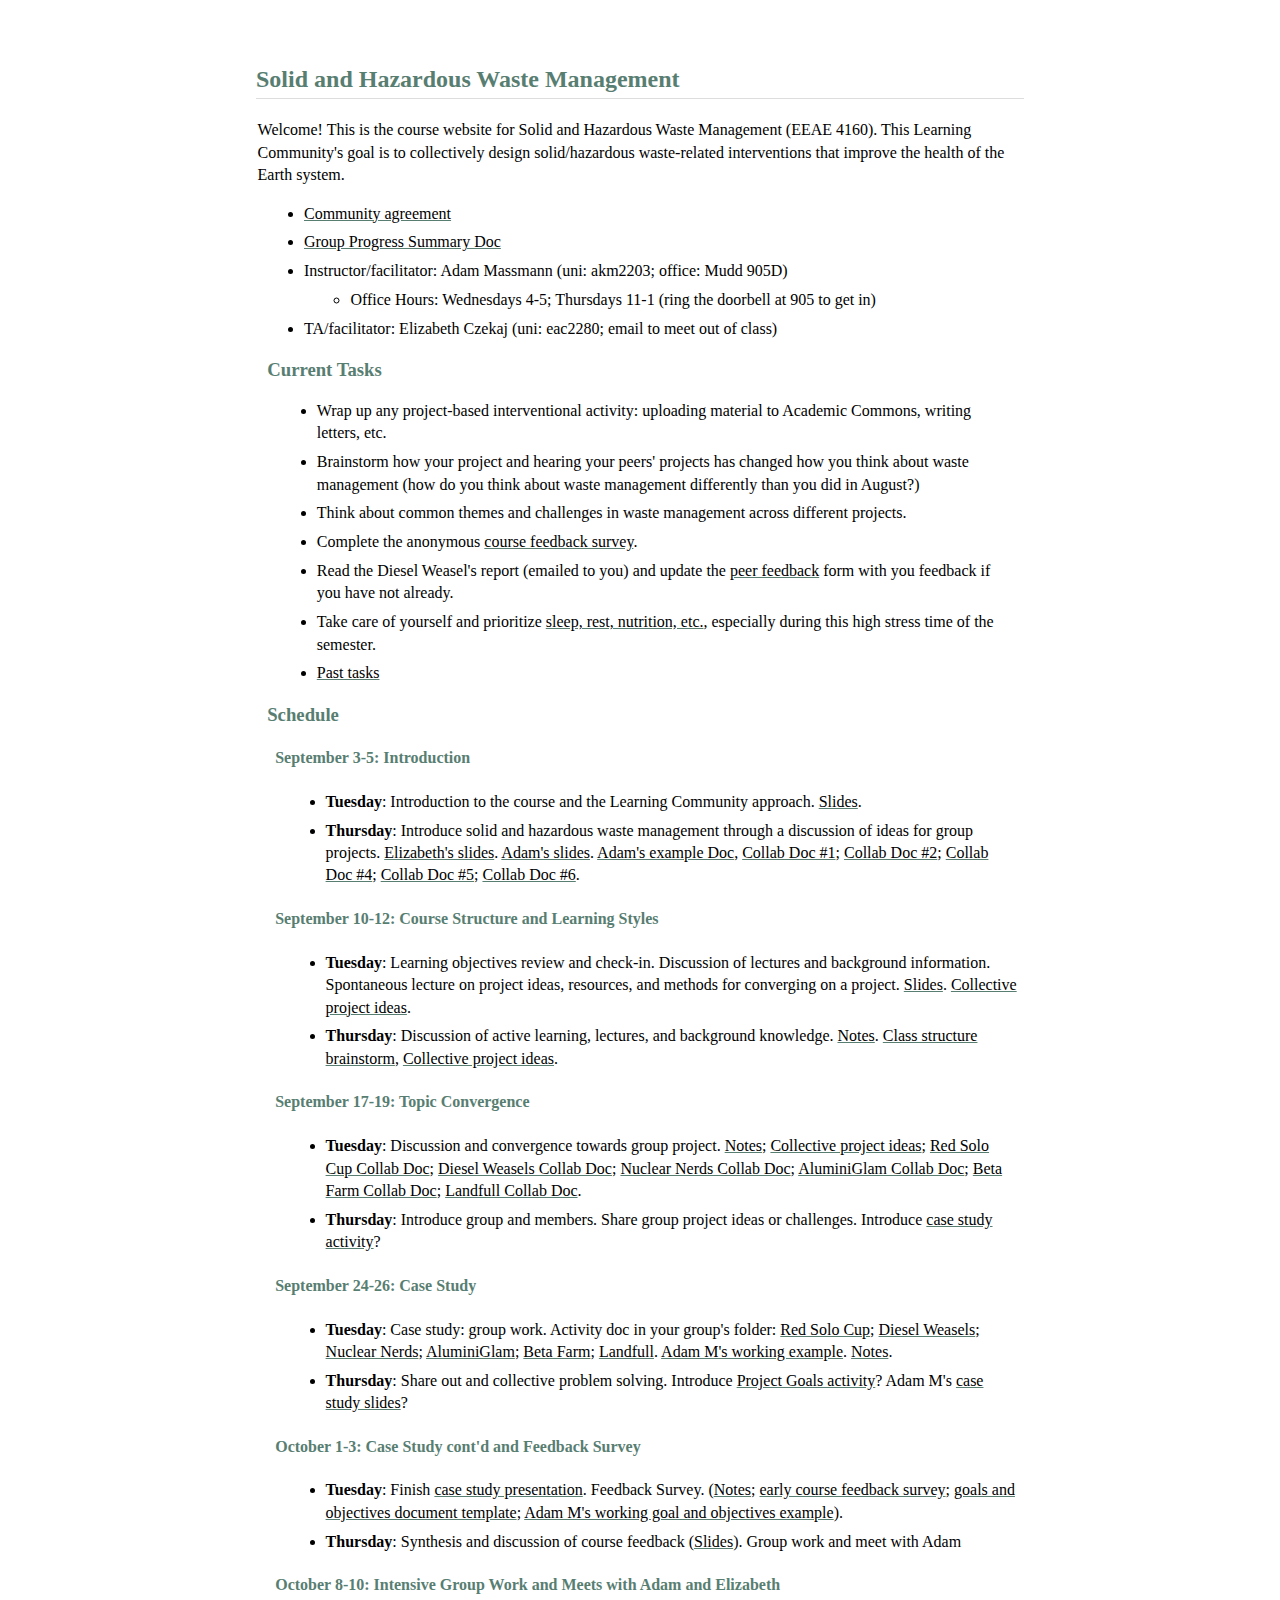
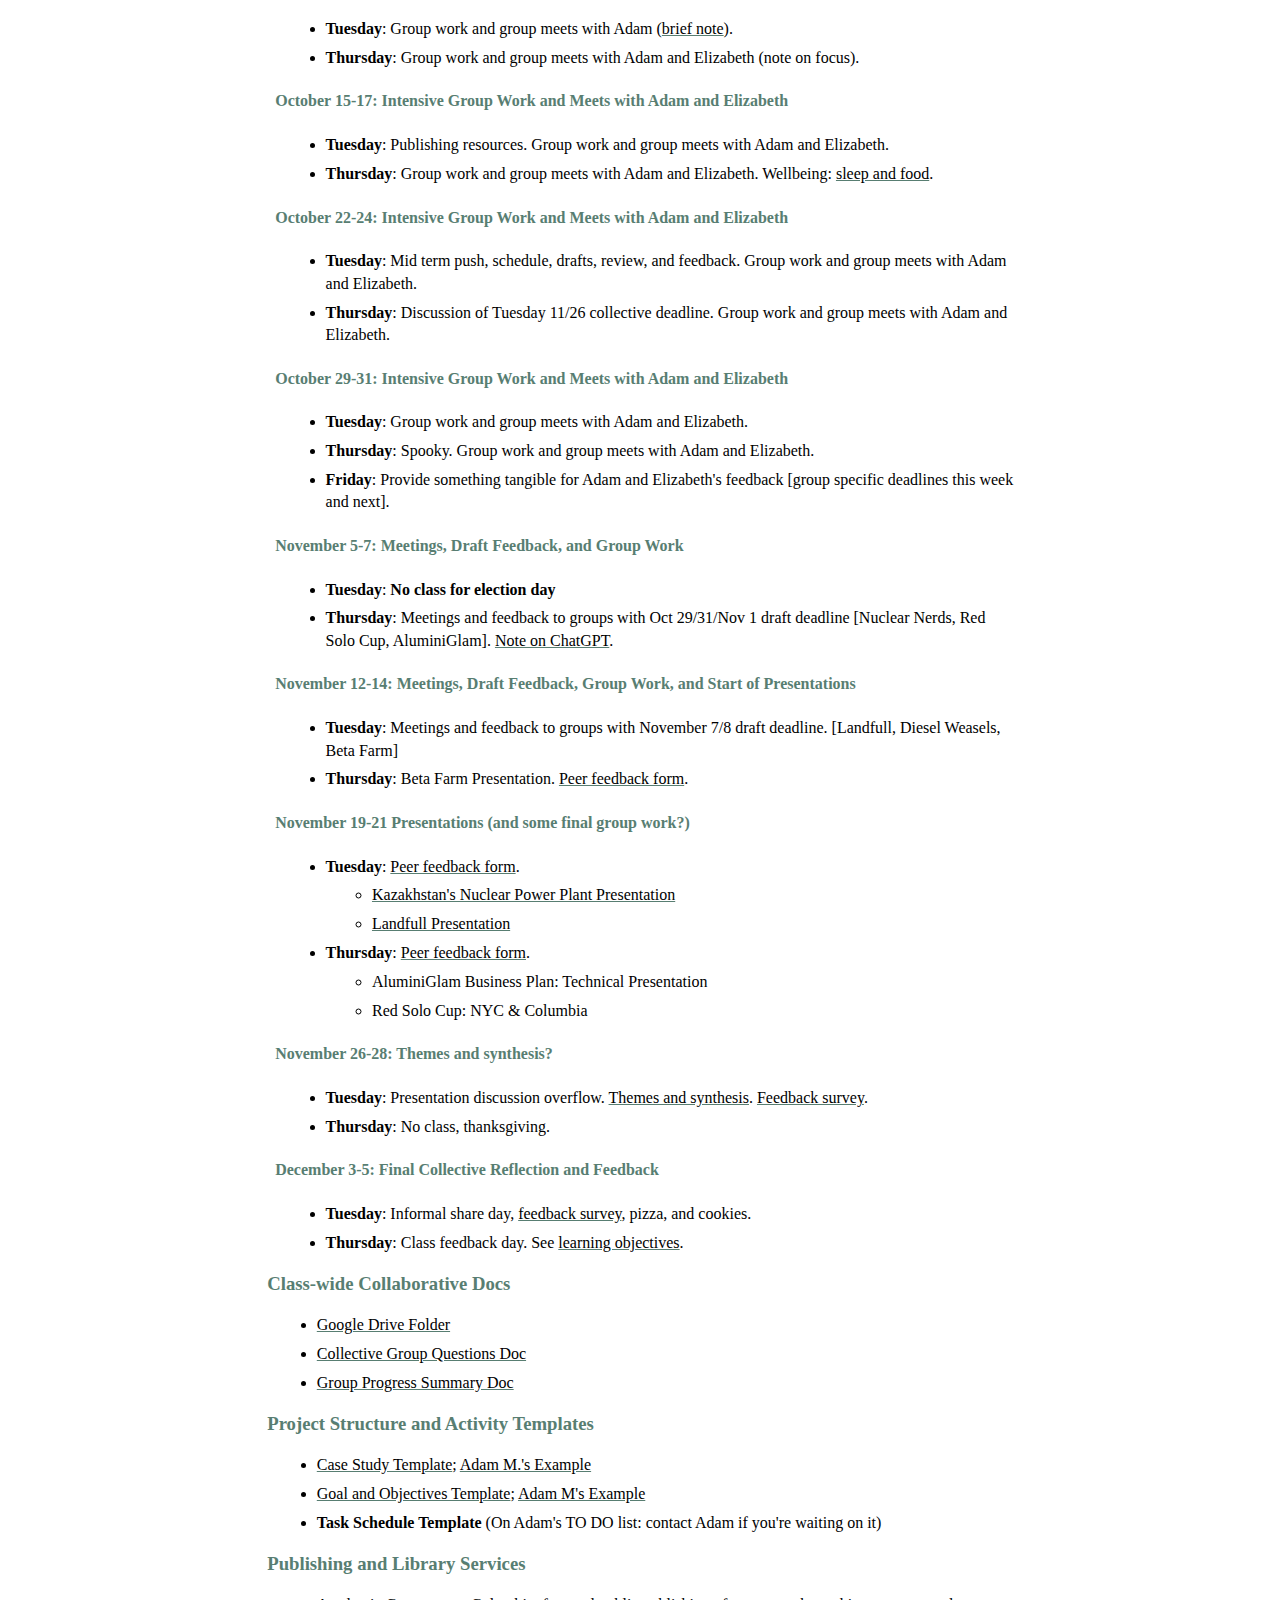
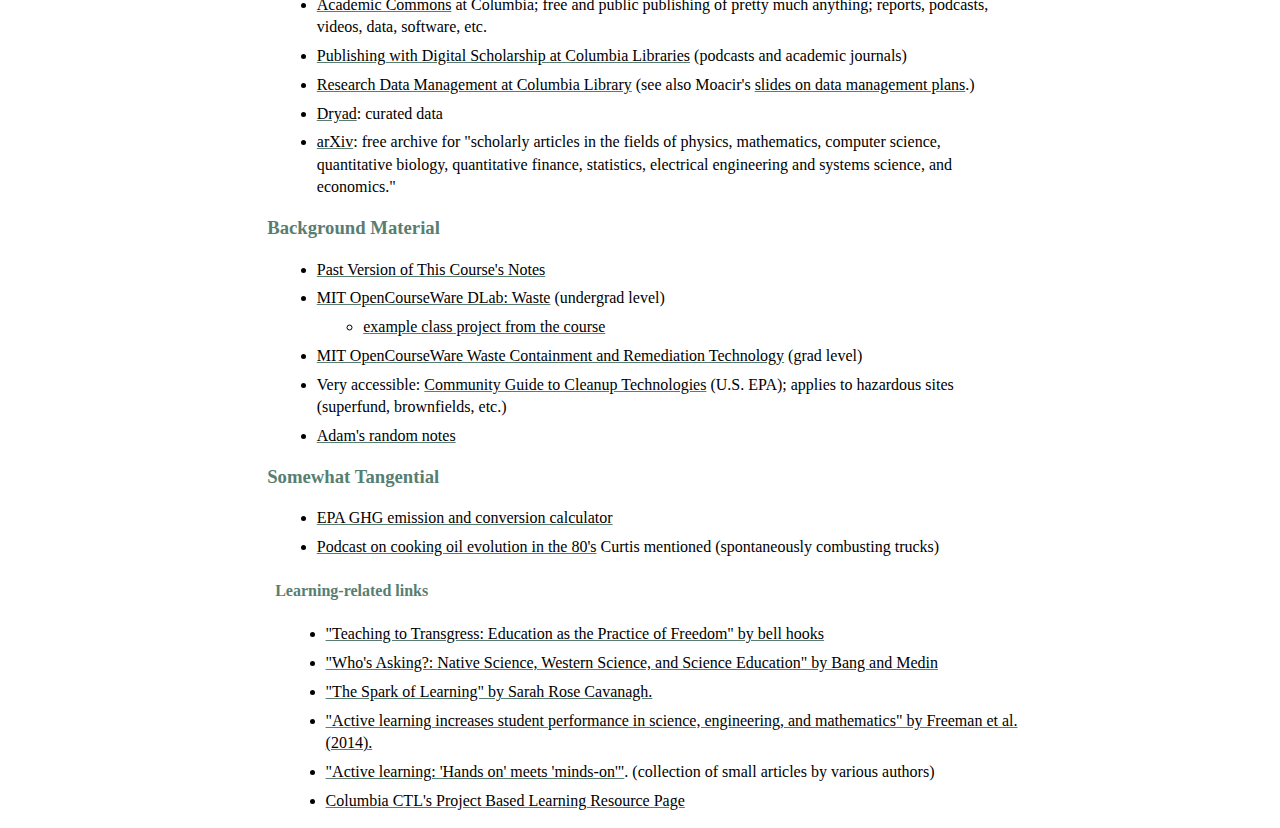
==== index.html @ 02adbdd6 "send out interventional stuff" ====
<?xml version="1.0" encoding="utf-8"?>
<!DOCTYPE html PUBLIC "-//W3C//DTD XHTML 1.0 Strict//EN"
"http://www.w3.org/TR/xhtml1/DTD/xhtml1-strict.dtd">
<html xmlns="http://www.w3.org/1999/xhtml" lang="en" xml:lang="en">
<head>
<!-- 2024-11-27 Wed 10:09 -->
<meta http-equiv="Content-Type" content="text/html;charset=utf-8" />
<meta name="viewport" content="width=device-width, initial-scale=1" />
<title>Waste Management</title>
<meta name="author" content="Adam Massmann" />
<meta name="generator" content="Org Mode" />
<link rel="stylesheet" type="text/css" href="style.css" />
</head>
<body>
<div id="content" class="content">

<div id="outline-container-orga6b8fb3" class="outline-2">
<h2 id="orga6b8fb3">Solid and Hazardous Waste Management</h2>
<div class="outline-text-2" id="text-orga6b8fb3">
<p>
Welcome! This is the course website for Solid and Hazardous Waste
Management (EEAE 4160). This Learning Community's goal is to
collectively design solid/hazardous waste-related interventions that
improve the health of the Earth system.
</p>

<ul class="org-ul">
<li><a href="https://docs.google.com/document/d/1c4BuOWJOin1FxwsyJ0vJAVV42QEq9WeRSfVbQaDdsxA/edit?usp=sharing">Community agreement</a></li>
<li><a href="https://docs.google.com/document/d/1-SVvu75G3VTB-Ba__8BPgSd7jwm9xUryNe1dl-wrCZc/edit?usp=sharing">Group Progress Summary Doc</a></li>
<li>Instructor/facilitator: Adam Massmann (uni: akm2203; office: Mudd
905D)
<ul class="org-ul">
<li>Office Hours: Wednesdays 4-5; Thursdays 11-1 (ring the doorbell at
905 to get in)</li>
</ul></li>
<li>TA/facilitator: Elizabeth Czekaj (uni: eac2280; email to meet out of
class)</li>
</ul>
</div>

<div id="outline-container-org882c9a2" class="outline-3">
<h3 id="org882c9a2">Current Tasks</h3>
<div class="outline-text-3" id="text-org882c9a2">
<ul class="org-ul">
<li>Wrap up any project-based interventional activity: uploading
material to Academic Commons, writing letters, etc.</li>

<li>Brainstorm how your project and hearing your peers' projects has
changed how you think about waste management (how do you think about
waste management differently than you did in August?)</li>

<li>Think about common themes and challenges in waste management across
different projects.</li>

<li>Complete the anonymous <a href="https://docs.google.com/forms/d/e/1FAIpQLScOu3JTcDo6kwjopTKQYPH0TQei5xpUhcDPkbamSs3er3pO0A/viewform?usp=sf_link">course feedback survey</a>.</li>

<li>Read the Diesel Weasel's report (emailed to you) and update the <a href="https://docs.google.com/document/d/15S8fXKx5JLaIfrkQhUXBru-CvzH6KhnosaDkFPHbMfw/edit?usp=sharing">peer
feedback</a> form with you feedback if you have not already.</li>

<li>Take care of yourself and prioritize <a href="notes/sleep-wellbeing.pdf">sleep, rest, nutrition, etc.</a>,
especially during this high stress time of the semester.</li>

<li><a href="past-tasks.html">Past tasks</a></li>
</ul>
</div>
</div>

<div id="outline-container-org63bc423" class="outline-3">
<h3 id="org63bc423">Schedule</h3>
<div class="outline-text-3" id="text-org63bc423">
</div>
<div id="outline-container-orgfd165ff" class="outline-4">
<h4 id="orgfd165ff">September 3-5: Introduction</h4>
<div class="outline-text-4" id="text-orgfd165ff">
<ul class="org-ul">
<li><b>Tuesday</b>: Introduction to the course and the Learning Community approach. <a href="notes/class-01.pdf">Slides</a>.</li>

<li><b>Thursday</b>: Introduce solid and hazardous waste management through a discussion of
ideas for group projects. <a href="https://docs.google.com/presentation/d/1HCBCT0pIRRQfNjMzHfBwiMJ6fF_HGmuX8ezVGRhnELw/">Elizabeth's slides</a>. <a href="notes/class-02.pdf">Adam's slides</a>. <a href="https://docs.google.com/document/d/1OfAhHrfSOXpWMPKGUAHosZwHqPhA13rbvO2wXWrCwXY/edit?usp=sharing">Adam's
example Doc</a>, <a href="https://docs.google.com/document/d/1Ox4bEAXZciASeBRgg5Q0FrnwA9am6ZeZUuEs8__MrHM/edit?usp=drive_link">Collab Doc #1</a>; <a href="https://docs.google.com/document/d/15Qi66vQO25PKPGAJrLbdSi32qo2Xh-8vlqJoIRQzqgE/edit?usp=drive_link">Collab Doc #2</a>; <a href="https://docs.google.com/document/d/1JP1uaAYvL3oDQCkT37MIV7l1rOXQUc4oanmIR1SIhO0/edit?usp=drive_link">Collab Doc
#4</a>; <a href="https://docs.google.com/document/d/1zf_NNNLZHIRnAgkC2P3tah2BuPwIrINhX_ZLxtOuam8/edit?usp=drive_link">Collab Doc #5</a>; <a href="https://docs.google.com/document/d/1ohw4qIIg7JEPXp5vu2i7kDmoGfYeQ8NItBEOaR16GJc/edit?usp=drive_link">Collab Doc #6</a>.</li>
</ul>
</div>
</div>

<div id="outline-container-org011c9bc" class="outline-4">
<h4 id="org011c9bc">September 10-12: Course Structure and Learning Styles</h4>
<div class="outline-text-4" id="text-org011c9bc">
<ul class="org-ul">
<li><b>Tuesday</b>: Learning objectives review and check-in. Discussion of lectures and
background information. Spontaneous lecture on project ideas,
resources, and methods for converging on a project. <a href="notes/class-03.pdf">Slides</a>. <a href="https://docs.google.com/document/d/1ALFitImhK-TqYWsySX7dYzzpQC3g8D6gY5iYPwqKRlE/edit?usp=drive_link">Collective
project ideas</a>.</li>

<li><b>Thursday</b>: Discussion of active learning, lectures, and background
knowledge. <a href="notes/class-04.pdf">Notes</a>. <a href="https://docs.google.com/document/d/1txOo-t1B5rozuaQ-YxjeBqetycyRpXdQwI4MyIsdeYc/edit?usp=drive_link">Class structure brainstorm</a>, <a href="https://docs.google.com/document/d/1ALFitImhK-TqYWsySX7dYzzpQC3g8D6gY5iYPwqKRlE/edit?usp=drive_link">Collective project
ideas</a>.</li>
</ul>
</div>
</div>

<div id="outline-container-orgc5b68ca" class="outline-4">
<h4 id="orgc5b68ca">September 17-19: Topic Convergence</h4>
<div class="outline-text-4" id="text-orgc5b68ca">
<ul class="org-ul">
<li><b>Tuesday</b>: Discussion and convergence towards group project. <a href="notes/class-05.pdf">Notes</a>; <a href="https://docs.google.com/document/d/1ALFitImhK-TqYWsySX7dYzzpQC3g8D6gY5iYPwqKRlE/edit?usp=drive_link">Collective project
ideas</a>; <a href="https://docs.google.com/document/d/15Mz4osIgkzz0No_mFxgHivEY3u8QLiM5c5HSae8wkhk/edit?usp=drive_link">Red Solo Cup Collab Doc</a>; <a href="https://docs.google.com/document/d/1oBlsCYsDOUJ2_V9KXRZqVoLcdDVNwyhmTh9j5YW4L9o/edit?usp=sharing">Diesel Weasels Collab Doc</a>; <a href="https://docs.google.com/document/d/1K4zEEYdLJbenUrc0X5Vo597eCUKCUT9YcGKa4irBuK8/edit?usp=sharing">Nuclear Nerds Collab Doc</a>;
<a href="https://docs.google.com/document/d/10wwRdQRZFnsWsW-B9vddb2iPGGpLCuHoTZhlNpkf6ew/edit?usp=sharing">AluminiGlam Collab Doc</a>; <a href="https://docs.google.com/document/d/1KLdfZf9-UEuoalXwukeg-aW2sPyN0rjpwYGSl2W_LaY/edit?usp=sharing">Beta Farm Collab Doc</a>; <a href="https://docs.google.com/document/d/1JwrykrW4I0Pqwtx6PtUQRFBEjrEohiKVyoZnmfwmxZI/edit?usp=sharing">Landfull Collab Doc</a>.</li>

<li><b>Thursday</b>: Introduce group and members. Share group project ideas or
challenges. Introduce <a href="https://docs.google.com/document/d/1J4D-eV0YPp4DpwdvBwOHhm3vmU6V90A_bLrzC1vWvNc/edit?usp=sharing">case study activity</a>?</li>
</ul>
</div>
</div>

<div id="outline-container-org3aa5f49" class="outline-4">
<h4 id="org3aa5f49">September 24-26: Case Study</h4>
<div class="outline-text-4" id="text-org3aa5f49">
<ul class="org-ul">
<li><b>Tuesday</b>: Case study: group work. Activity doc in your group's
folder: <a href="https://drive.google.com/drive/folders/1AefjMYCCdl9avWYQqWMLIsQN4zWoIKTT?usp=drive_link">Red Solo Cup</a>; <a href="https://drive.google.com/drive/folders/1SElaL6Uh_HmFRlHKADtQxpbvNXtxHmDc?usp=drive_link">Diesel Weasels</a>; <a href="https://drive.google.com/drive/folders/1p_0EfHSggYO_CjI74nK4yRaROg0WBTO2?usp=drive_link">Nuclear Nerds</a>; <a href="https://drive.google.com/drive/folders/1tGAffT2N14Duw1qqhTCyhEj6dtRNz3dr?usp=drive_link">AluminiGlam</a>; <a href="https://drive.google.com/drive/folders/1GpbF3zdH35DKRxkJPhV_rDbwt6aPH-Ls?usp=drive_link">Beta Farm</a>; <a href="https://drive.google.com/drive/folders/1DBAiZun4z8Ra2eAgDbNG3iWVQHjHk7Lu?usp=drive_link">Landfull</a>. <a href="https://docs.google.com/document/d/1J4D-eV0YPp4DpwdvBwOHhm3vmU6V90A_bLrzC1vWvNc/edit?usp=sharing">Adam
M's working example</a>. <a href="notes/class-07.pdf">Notes</a>.</li>

<li><b>Thursday</b>: Share out and collective problem solving. Introduce
<a href="https://docs.google.com/document/d/1gIwHvf-_-enMyFMCwRr_Q2JGHb_bWpMmBe3Tb5Ct2F4/edit?usp=sharing">Project Goals activity</a>? Adam M's <a href="https://docs.google.com/presentation/d/11aUCBugQCpGuK-wzMfSpbcDVTmhLfr0heXUdb9BxZUM/edit?usp=sharing">case study slides</a>?</li>
</ul>
</div>
</div>

<div id="outline-container-org4fea0e9" class="outline-4">
<h4 id="org4fea0e9">October 1-3: Case Study cont'd and Feedback Survey</h4>
<div class="outline-text-4" id="text-org4fea0e9">
<ul class="org-ul">
<li><b>Tuesday</b>: Finish <a href="https://docs.google.com/presentation/d/11aUCBugQCpGuK-wzMfSpbcDVTmhLfr0heXUdb9BxZUM/edit?usp=sharing">case study presentation</a>. Feedback Survey.
(<a href="notes/class-09.pdf">Notes</a>; <a href="https://docs.google.com/forms/d/e/1FAIpQLSfkKBumXIoSp9NjKeaRTCkLZIcDuLLNXmKjnmmQnBYr6nL79w/viewform">early course feedback survey</a>; <a href="https://docs.google.com/document/d/1nVA-FNd2jewtsN8pWyREWdsGeb6ZPnZ4UirWJqxw93k/edit?usp=sharing">goals and objectives document template</a>; <a href="https://docs.google.com/document/d/1gIwHvf-_-enMyFMCwRr_Q2JGHb_bWpMmBe3Tb5Ct2F4/edit?usp=sharing">Adam M's working goal and objectives example</a>).</li>

<li><b>Thursday</b>: Synthesis and discussion of course feedback
(<a href="https://docs.google.com/presentation/d/1-g9jROpYrXpFzEU-p8pUgBw82IxmR4ZtRhWP7vfOtsY/edit?usp=sharing">Slides</a>). Group work and meet with Adam</li>
</ul>
</div>
</div>

<div id="outline-container-org5c33381" class="outline-4">
<h4 id="org5c33381">October 8-10: Intensive Group Work and Meets with Adam and Elizabeth</h4>
<div class="outline-text-4" id="text-org5c33381">
<ul class="org-ul">
<li><b>Tuesday</b>: Group work and group meets with Adam (<a href="notes/class-11.pdf">brief note</a>).</li>

<li><b>Thursday</b>: Group work and group meets with Adam and Elizabeth (note
on focus).</li>
</ul>
</div>
</div>

<div id="outline-container-org94f4e8e" class="outline-4">
<h4 id="org94f4e8e">October 15-17: Intensive Group Work and Meets with Adam and Elizabeth</h4>
<div class="outline-text-4" id="text-org94f4e8e">
<ul class="org-ul">
<li><b>Tuesday</b>: Publishing resources. Group work and group meets with Adam and Elizabeth.</li>

<li><b>Thursday</b>: Group work and group meets with Adam and Elizabeth. Wellbeing: <a href="notes/sleep-wellbeing.pdf">sleep and food</a>.</li>
</ul>
</div>
</div>

<div id="outline-container-orgf988155" class="outline-4">
<h4 id="orgf988155">October 22-24: Intensive Group Work and Meets with Adam and Elizabeth</h4>
<div class="outline-text-4" id="text-orgf988155">
<ul class="org-ul">
<li><b>Tuesday</b>: Mid term push, schedule, drafts, review, and
feedback. Group work and group meets with Adam and Elizabeth.</li>

<li><b>Thursday</b>: Discussion of Tuesday 11/26 collective deadline. Group
work and group meets with Adam and Elizabeth.</li>
</ul>
</div>
</div>

<div id="outline-container-org33a06b0" class="outline-4">
<h4 id="org33a06b0">October 29-31: Intensive Group Work and Meets with Adam and Elizabeth</h4>
<div class="outline-text-4" id="text-org33a06b0">
<ul class="org-ul">
<li><b>Tuesday</b>: Group work and group meets with Adam and Elizabeth.</li>

<li><b>Thursday</b>: Spooky. Group work and group meets with Adam and Elizabeth.</li>

<li><b>Friday</b>: Provide something tangible for Adam and Elizabeth's
feedback [group specific deadlines this week and next].</li>
</ul>
</div>
</div>

<div id="outline-container-orgfdd90d1" class="outline-4">
<h4 id="orgfdd90d1">November 5-7: Meetings, Draft Feedback, and Group Work</h4>
<div class="outline-text-4" id="text-orgfdd90d1">
<ul class="org-ul">
<li><b>Tuesday</b>: <b>No class for election day</b></li>

<li><b>Thursday</b>: Meetings and feedback to groups with Oct 29/31/Nov 1
draft deadline [Nuclear Nerds, Red Solo Cup, AluminiGlam].  <a href="notes/chatgpt.pdf">Note on ChatGPT</a>.</li>
</ul>
</div>
</div>

<div id="outline-container-org0f4b283" class="outline-4">
<h4 id="org0f4b283">November 12-14: Meetings, Draft Feedback, Group Work, and Start of Presentations</h4>
<div class="outline-text-4" id="text-org0f4b283">
<ul class="org-ul">
<li><b>Tuesday</b>: Meetings and feedback to groups with November 7/8 draft
deadline. [Landfull, Diesel Weasels, Beta Farm]</li>
<li><b>Thursday</b>: Beta Farm Presentation. <a href="https://docs.google.com/document/d/15S8fXKx5JLaIfrkQhUXBru-CvzH6KhnosaDkFPHbMfw/edit?usp=sharing">Peer feedback form</a>.</li>
</ul>
</div>
</div>

<div id="outline-container-orgabdc9ad" class="outline-4">
<h4 id="orgabdc9ad">November 19-21 Presentations (and some final group work?)</h4>
<div class="outline-text-4" id="text-orgabdc9ad">
<ul class="org-ul">
<li><b>Tuesday</b>: <a href="https://docs.google.com/document/d/15S8fXKx5JLaIfrkQhUXBru-CvzH6KhnosaDkFPHbMfw/edit?usp=sharing">Peer feedback form</a>.
<ul class="org-ul">
<li><a href="https://drive.google.com/file/d/1b2JlkV1QyEFq2xwPG3TNuN0o6YQiV_x5/view?usp=sharing">Kazakhstan's Nuclear Power Plant Presentation</a></li>
<li><a href="https://drive.google.com/file/d/1mp4PTCqf0S2u9BUrQYsXC6ww_nUcE83s/view?usp=drive_link">Landfull Presentation</a></li>
</ul></li>
<li><b>Thursday</b>: <a href="https://docs.google.com/document/d/15S8fXKx5JLaIfrkQhUXBru-CvzH6KhnosaDkFPHbMfw/edit?usp=sharing">Peer feedback form</a>.
<ul class="org-ul">
<li>AluminiGlam Business Plan: Technical Presentation</li>
<li>Red Solo Cup: NYC &amp; Columbia</li>
</ul></li>
</ul>
</div>
</div>

<div id="outline-container-orgbdcc9cd" class="outline-4">
<h4 id="orgbdcc9cd">November 26-28: Themes and synthesis?</h4>
<div class="outline-text-4" id="text-orgbdcc9cd">
<ul class="org-ul">
<li><b>Tuesday</b>: Presentation discussion overflow. <a href="https://docs.google.com/document/d/1nB9aq0g1CRZrm-3J5-EQCZIkVUwsvsPtYlqpfo5TqTs/edit?tab=t.0#heading=h.6pk4uzkc6rz4">Themes and
synthesis</a>. <a href="https://docs.google.com/forms/d/e/1FAIpQLScOu3JTcDo6kwjopTKQYPH0TQei5xpUhcDPkbamSs3er3pO0A/viewform?usp=sf_link">Feedback survey</a>.</li>

<li><b>Thursday</b>: No class, thanksgiving.</li>
</ul>
</div>
</div>

<div id="outline-container-orgbdb9f7c" class="outline-4">
<h4 id="orgbdb9f7c">December 3-5: Final Collective Reflection and Feedback</h4>
<div class="outline-text-4" id="text-orgbdb9f7c">
<ul class="org-ul">
<li><b>Tuesday</b>: Informal share day, <a href="https://docs.google.com/forms/d/e/1FAIpQLScOu3JTcDo6kwjopTKQYPH0TQei5xpUhcDPkbamSs3er3pO0A/viewform?usp=sf_link">feedback survey</a>, pizza, and cookies.</li>

<li><b>Thursday</b>: Class feedback day. See <a href="https://docs.google.com/document/d/1uYVIAEvPjDBc2uf91WIBS9z12h7s3YL8ezDSh-ITIf4/edit?usp=sharing">learning objectives</a>.</li>
</ul>
</div>
</div>
</div>

<div id="outline-container-org32bfa74" class="outline-3">
<h3 id="org32bfa74">Class-wide Collaborative Docs</h3>
<div class="outline-text-3" id="text-org32bfa74">
<ul class="org-ul">
<li><a href="https://drive.google.com/drive/folders/1SNvL7LhQjOsWKYlftEOHrcFp9EsyewzV?usp=drive_link">Google Drive Folder</a></li>
<li><a href="https://docs.google.com/document/d/1jCKwF3BZla_Wkqrg_qfyJesCilgrWUD4FldnU19nSdU/edit?usp=sharing">Collective Group Questions Doc</a></li>
<li><a href="https://docs.google.com/document/d/1-SVvu75G3VTB-Ba__8BPgSd7jwm9xUryNe1dl-wrCZc/edit?usp=sharing">Group Progress Summary Doc</a></li>
</ul>
</div>
</div>

<div id="outline-container-org80eaf52" class="outline-3">
<h3 id="org80eaf52">Project Structure and Activity Templates</h3>
<div class="outline-text-3" id="text-org80eaf52">
<ul class="org-ul">
<li><b><a href="https://docs.google.com/document/d/1uqT7JeFUoOx3ARIZpfUwxisICjg-va6X6cFpaDt7KLk/edit?usp=drive_link">Case Study Template</a></b>; <b><a href="https://docs.google.com/document/d/1J4D-eV0YPp4DpwdvBwOHhm3vmU6V90A_bLrzC1vWvNc/edit#heading=h.smp3a8ds7zdr">Adam M.'s Example</a></b></li>
<li><b><a href="https://docs.google.com/document/d/1nVA-FNd2jewtsN8pWyREWdsGeb6ZPnZ4UirWJqxw93k/edit?usp=sharing">Goal and Objectives Template</a></b>; <b><a href="https://docs.google.com/document/d/1gIwHvf-_-enMyFMCwRr_Q2JGHb_bWpMmBe3Tb5Ct2F4/edit?usp=drive_link">Adam M's Example</a></b></li>
<li><b>Task Schedule Template</b> (On Adam's TO DO list: contact Adam if you're waiting on
it)</li>
</ul>
</div>
</div>

<div id="outline-container-org1a1f168" class="outline-3">
<h3 id="org1a1f168">Publishing and Library Services</h3>
<div class="outline-text-3" id="text-org1a1f168">
<ul class="org-ul">
<li><a href="https://academiccommons.columbia.edu/">Academic Commons</a> at Columbia; free and public publishing of pretty
much anything; reports, podcasts, videos, data, software, etc.</li>
<li><a href="https://library.columbia.edu/services/digital-scholarship/publish-with-columbia-digital-scholarship.html">Publishing with Digital Scholarship at Columbia Libraries</a> (podcasts
and academic journals)</li>
<li><a href="https://library.columbia.edu/services/research-data-services/research-data-management.html">Research Data Management at Columbia Library</a> (see also Moacir's <a href="https://talks.moacir.com/-/data-management-plans-and-more-2022#/">slides on
data management plans</a>.)</li>
<li><a href="https://datadryad.org">Dryad</a>: curated data</li>
<li><a href="https://arxiv.org/">arXiv</a>: free archive for "scholarly articles in the fields of
physics, mathematics, computer science, quantitative biology,
quantitative finance, statistics, electrical engineering and systems
science, and economics."</li>
</ul>
</div>
</div>


<div id="outline-container-org9cd1a46" class="outline-3">
<h3 id="org9cd1a46">Background Material</h3>
<div class="outline-text-3" id="text-org9cd1a46">
<ul class="org-ul">
<li><a href="https://drive.google.com/drive/folders/1rUqV6C6ePlatwTJeKprhtVdOv_epms-O?usp=drive_link">Past Version of This Course's Notes</a></li>
<li><a href="https://ocw.mit.edu/courses/ec-716-d-lab-waste-fall-2015/">MIT OpenCourseWare DLab: Waste</a> (undergrad level)
<ul class="org-ul">
<li><a href="papers/MITEC_716F15_Biohaz2.pdf">example class project from the course</a></li>
</ul></li>
<li><a href="https://ocw.mit.edu/courses/1-34-waste-containment-and-remediation-technology-spring-2004/pages/readings/">MIT OpenCourseWare Waste Containment and Remediation Technology</a>  (grad level)</li>
<li>Very accessible: <a href="https://www.clu-in.org/cguides/">Community Guide to Cleanup Technologies</a>
(U.S. EPA); applies to hazardous sites (superfund, brownfields,
etc.)</li>
<li><a href="adam-notes.html">Adam's random notes</a></li>
</ul>
</div>
</div>

<div id="outline-container-org7b854e8" class="outline-3">
<h3 id="org7b854e8">Somewhat Tangential</h3>
<div class="outline-text-3" id="text-org7b854e8">
<ul class="org-ul">
<li><a href="https://www.epa.gov/energy/greenhouse-gas-equivalencies-calculator">EPA GHG emission and conversion calculator</a></li>
<li><a href="https://www.pushkin.fm/podcasts/revisionist-history/mcdonalds-broke-my-heart">Podcast on cooking oil evolution in the 80's</a> Curtis mentioned
(spontaneously combusting trucks)</li>
</ul>
</div>

<div id="outline-container-org95894cf" class="outline-4">
<h4 id="org95894cf">Learning-related links</h4>
<div class="outline-text-4" id="text-org95894cf">
<ul class="org-ul">
<li><a href="https://drive.google.com/file/d/15krpTtVov1yJicgP_5S_DpE81Le_xOde/view?usp=drive_link">"Teaching to Transgress: Education as the Practice of Freedom" by bell hooks</a></li>

<li><a href="https://drive.google.com/file/d/1u0GxYz1dk8R5aVmFjtTsSlaP-PJ09Y0r/view?usp=drive_link">"Who's Asking?: Native Science, Western Science, and Science Education" by Bang and Medin</a></li>

<li><a href="https://drive.google.com/file/d/1aR_8sMzea4yCcF-v8OgYCoAfXvtrFzd_/view?usp=drive_link">"The Spark of Learning" by Sarah Rose Cavanagh.</a></li>

<li><a href="papers/freeman-et-al-2014-active-learning-increases-student-performance-in-science-engineering-and-mathematics.pdf">"Active learning increases student performance in science, engineering, and mathematics" by Freeman et al. (2014).</a></li>

<li><a href="papers/active-learning_hands-on-meets-minds-on.pdf">"Active learning: 'Hands on' meets 'minds-on'"</a>. (collection of small
articles by various authors)</li>

<li><a href="https://ctl.columbia.edu/resources-and-technology/resources/project-based-learning/">Columbia CTL's Project Based Learning Resource Page</a></li>
</ul>
</div>
</div>
</div>
</div>
</div>
</body>
</html>
---- style.css ----
/* latin */
@font-face {
  font-family: 'Droid Sans';
  font-style: normal;
  font-weight: 400;
  src: url(fonts/SlGVmQWMvZQIdix7AFxXkHNSbQ.woff2) format('woff2');
  unicode-range: U+0000-00FF, U+0131, U+0152-0153, U+02BB-02BC, U+02C6, U+02DA, U+02DC, U+2000-206F, U+2074, U+20AC, U+2122, U+2191, U+2193, U+2212, U+2215, U+FEFF, U+FFFD;
}
/* latin */
@font-face {
  font-family: 'Droid Sans Mono';
  font-style: normal;
  font-weight: 400;
  src: url(fonts/6NUO8FuJNQ2MbkrZ5-J8lKFrp7pRef2r.woff2) format('woff2');
  unicode-range: U+0000-00FF, U+0131, U+0152-0153, U+02BB-02BC, U+02C6, U+02DA, U+02DC, U+2000-206F, U+2074, U+20AC, U+2122, U+2191, U+2193, U+2212, U+2215, U+FEFF, U+FFFD;
}
/* latin */
@font-face {
  font-family: 'Droid Serif';
  font-style: normal;
  font-weight: 400;
  src: url(fonts/tDbI2oqRg1oM3QBjjcaDkOr9rAU.woff2) format('woff2');
  unicode-range: U+0000-00FF, U+0131, U+0152-0153, U+02BB-02BC, U+02C6, U+02DA, U+02DC, U+2000-206F, U+2074, U+20AC, U+2122, U+2191, U+2193, U+2212, U+2215, U+FEFF, U+FFFD;
}

@media all
{
    body {
	color: black;
	margin-top: 0;
	line-height: 1.4rem;

    }
    body #content {
	padding-top: 2em;
	margin: auto;
	max-width: 48em;
	background-color: white;
    }

    body #support {
	position: fixed;
	top:0;
	display:block;
	font-size: 10pt;
	right:0pt;
	text-align: right;
	padding: .2em 1em;
	background: #EEE;
	border-radius: 10px;
    }

    body .title {
	margin-left: 0px;
	font-size: 22pt;
    }

    #org-div-home-and-up{
	position: fixed;
	right: 0.5em;
	margin-top: 70px;
	font-family:sans-serif;
    }

    #license {
      background-color: #eeeeee;
      padding-top: 2px 0;
      border-radius: 5px;
    }

    .footpara:first-of-type {
	display:inline;
    }

    h1 {
	margin-bottom: 1.5em;
	margin-right: 7%;
    }

    h2 {
	color: #587e72;
	border-bottom: 1px solid #ddd;
	margin-top: 1.5em;
	padding-bottom: 8px;
    }

    .outline-text-2 {
	margin-left: 0.1em
    }

    h3 {
	color: #587e72;
	margin-left: 0.6em;
    }

    /* #A34D32;*/

    .outline-text-3 {
	margin-left: 0.9em;
    }

    h4 {
	color: #587e72;
	margin-left: 1.2em;
    }

    .outline-text-4 {
	margin-left: 1.45em;
    }

    a {
	color: black;
	font-weight: 400;
	text-decoration: underline #587e72;
    }
    a:visited {
	font-weight: 400;
	text-decoration: purple;
    }
    a:hover {
	color: #587e72;
    }

    .todo {
	color: #CA0000;
    }

    .done {
	color: #006666;
    }

    .timestamp-kwd {
	color: #444;
    }

    .tag {

    }

    li {
	margin: .4em;
    }

    dt {
	margin: .4rem 0 .4rem 0;
    }

    table {
	border: 0;
    }

    thead {
	border: 0;
    }

    tbody {
	border: 0;
    }

    tr {
	border: 0;
    }

    td {
	border-left: 0px;
	border-right: 0px;
	border-top: 0px;
	border-bottom: 0px;
    }

    th {
	border-left: 0px;
	border-right: 0px;
	border-top: 1px solid grey;
	border-bottom: 1px solid grey;
    }

    code {
	font-size: 0.9rem;
	color: black;
	padding: 0px 0.2em;
    }

    img {
	border: 0;
    }

    .share img {
	opacity: .4;
	-moz-opacity: .4;
	filter: alpha(opacity=40);
    }

    .share img:hover {
	opacity: 1;
	-moz-opacity: 1;
	filter: alpha(opacity=100);
    }

    pre {
	font-family: Droid Sans Mono, Monaco, Consolas, "Lucida Console", monospace;
	color: black;
	font-size: 90%;
	padding: 0.5em;
	overflow: auto;
	border: none;
	background-color: #f2f2f2;
	border-radius: 5px;
    }

    .org-info-box {
	clear:both;
	margin-left:auto;
	margin-right:auto;
	padding:0.7em;
    }
    .org-info-box img {
	float:left;
	margin:0em 0.5em 0em 0em;
    }
    .org-info-box p {
	margin:0em;
	padding:0em;
    }


    .builtin {
	/* font-lock-builtin-face */
	color: #f4a460;
    }
    .comment {
	/* font-lock-comment-face */
	color: #737373;
    }
    .comment-delimiter {
	/* font-lock-comment-delimiter-face */
	color: #666666;
    }
    .constant {
	/* font-lock-constant-face */
	color: #db7093;
    }
    .doc {
	/* font-lock-doc-face */
	color: #b3b3b3;
    }
    .function-name {
	/* font-lock-function-name-face */
	color: #5f9ea0;
    }
    .headline {
	/* headline-face */
	color: #ffffff;
	background-color: #000000;
	font-weight: bold;
    }
    .keyword {
	/* font-lock-keyword-face */
	color: #4682b4;
    }
    .negation-char {
    }
    .regexp-grouping-backslash {
    }
    .regexp-grouping-construct {
    }
    .string {
	/* font-lock-string-face */
	color: #ccc79a;
    }
    .todo-comment {
	/* todo-comment-face */
	color: #ffffff;
	background-color: #000000;
	font-weight: bold;
    }
    .variable-name {
	/* font-lock-variable-name-face */
	color: #ff6a6a;
    }
    .warning {
	/* font-lock-warning-face */
	color: #ffffff;
	background-color: #cd5c5c;
	font-weight: bold;
    }
    pre.a {
	color: inherit;
	background-color: inherit;
	font: inherit;
	text-decoration: inherit;
    }
    pre.a:hover {
	text-decoration: underline;
    }

    /* Styles for org-info.js */

    .org-info-js_info-navigation
    {
	border-style:none;
    }

    #org-info-js_console-label
    {
	font-size:10px;
	font-weight:bold;
	white-space:nowrap;
    }

    .org-info-js_search-highlight
    {
	background-color:#ffff00;
	color:#000000;
	font-weight:bold;
    }

    #org-info-js-window
    {
	border-bottom:1px solid black;
	padding-bottom:10px;
	margin-bottom:10px;
    }

    .org-info-search-highlight
    {
	background-color:#adefef; /* same color as emacs default */
	color:#000000;
	font-weight:bold;
    }

    .org-bbdb-company {
	/* bbdb-company */
	font-style: italic;
    }
    .org-bbdb-field-name {
    }
    .org-bbdb-field-value {
    }
    .org-bbdb-name {
	/* bbdb-name */
	text-decoration: underline;
    }
    .org-bold {
	/* bold */
	font-weight: bold;
    }
    .org-bold-italic {
	/* bold-italic */
	font-weight: bold;
	font-style: italic;
    }
    .org-border {
	/* border */
	background-color: #000000;
    }
    .org-buffer-menu-buffer {
	/* buffer-menu-buffer */
	font-weight: bold;
    }
    .org-builtin {
	/* font-lock-builtin-face */
	color: #da70d6;
    }
    .org-button {
	/* button */
	text-decoration: underline;
    }
    .org-c-nonbreakable-space {
	/* c-nonbreakable-space-face */
	background-color: #ff0000;
	font-weight: bold;
    }
    .org-calendar-today {
	/* calendar-today */
	text-decoration: underline;
    }
    .org-comment {
	/* font-lock-comment-face */
	color: #b22222;
    }
    .org-comment-delimiter {
	/* font-lock-comment-delimiter-face */
	color: #b22222;
    }
    .org-constant {
	/* font-lock-constant-face */
	color: #5f9ea0;
    }
    .org-cursor {
	/* cursor */
	background-color: #000000;
    }
    .org-default {
	/* default */
	color: #000000;
	background-color: #ffffff;
    }
    .org-diary {
	/* diary */
	color: #ff0000;
    }
    .org-doc {
	/* font-lock-doc-face */
	color: #bc8f8f;
    }
    .org-escape-glyph {
	/* escape-glyph */
	color: #a52a2a;
    }
    .org-file-name-shadow {
	/* file-name-shadow */
	color: #7f7f7f;
    }
    .org-fixed-pitch {
    }
    .org-fringe {
	/* fringe */
	background-color: #f2f2f2;
    }
    .org-function-name {
	/* font-lock-function-name-face */
	color: #0000ff;
    }
    .org-header-line {
	/* header-line */
	color: #333333;
	background-color: #e5e5e5;
    }
    .org-help-argument-name {
	/* help-argument-name */
	font-style: italic;
    }
    .org-highlight {
	/* highlight */
	background-color: #b4eeb4;
    }
    .org-holiday {
	/* holiday */
	background-color: #ffc0cb;
    }
    .org-info-header-node {
	/* info-header-node */
	color: #a52a2a;
	font-weight: bold;
	font-style: italic;
    }
    .org-info-header-xref {
	/* info-header-xref */
	color: #0000ff;
	text-decoration: underline;
    }
    .org-info-menu-header {
	/* info-menu-header */
	font-weight: bold;
    }
    .org-info-menu-star {
	/* info-menu-star */
	color: #ff0000;
    }
    .org-info-node {
	/* info-node */
	color: #a52a2a;
	font-weight: bold;
	font-style: italic;
    }
    .org-info-title-1 {
	/* info-title-1 */
	font-size: 172%;
	font-weight: bold;
    }
    .org-info-title-2 {
	/* info-title-2 */
	font-size: 144%;
	font-weight: bold;
    }
    .org-info-title-3 {
	/* info-title-3 */
	font-size: 120%;
	font-weight: bold;
    }
    .org-info-title-4 {
	/* info-title-4 */
	font-weight: bold;
    }
    .org-info-xref {
	/* info-xref */
	color: #0000ff;
	text-decoration: underline;
    }
    .org-isearch {
	/* isearch */
	color: #b0e2ff;
	background-color: #cd00cd;
    }
    .org-italic {
	/* italic */
	font-style: italic;
    }
    .org-keyword {
	/* font-lock-keyword-face */
	color: #a020f0;
    }
    .org-lazy-highlight {
	/* lazy-highlight */
	background-color: #afeeee;
    }
    .org-link {
	/* link */
	color: #0000ff;
	text-decoration: underline;
    }
    .org-link-visited {
	/* link-visited */
	color: #8b008b;
	text-decoration: underline;
    }
    .org-match {
	/* match */
	background-color: #ffff00;
    }
    .org-menu {
    }
    .org-message-cited-text {
	/* message-cited-text */
	color: #ff0000;
    }
    .org-message-header-cc {
	/* message-header-cc */
	color: #191970;
    }
    .org-message-header-name {
	/* message-header-name */
	color: #6495ed;
    }
    .org-message-header-newsgroups {
	/* message-header-newsgroups */
	color: #00008b;
	font-weight: bold;
	font-style: italic;
    }
    .org-message-header-other {
	/* message-header-other */
	color: #4682b4;
    }
    .org-message-header-subject {
	/* message-header-subject */
	color: #000080;
	font-weight: bold;
    }
    .org-message-header-to {
	/* message-header-to */
	color: #191970;
	font-weight: bold;
    }
    .org-message-header-xheader {
	/* message-header-xheader */
	color: #0000ff;
    }
    .org-message-mml {
	/* message-mml */
	color: #228b22;
    }
    .org-message-separator {
	/* message-separator */
	color: #a52a2a;
    }
    .org-minibuffer-prompt {
	/* minibuffer-prompt */
	color: #0000cd;
    }
    .org-mm-uu-extract {
	/* mm-uu-extract */
	color: #006400;
	background-color: #ffffe0;
    }
    .org-mode-line {
	/* mode-line */
	color: #000000;
	background-color: #bfbfbf;
    }
    .org-mode-line-buffer-id {
	/* mode-line-buffer-id */
	font-weight: bold;
    }
    .org-mode-line-highlight {
    }
    .org-mode-line-inactive {
	/* mode-line-inactive */
	color: #333333;
	background-color: #e5e5e5;
    }
    .org-mouse {
	/* mouse */
	background-color: #000000;
    }
    .org-negation-char {
    }
    .org-next-error {
	/* next-error */
	background-color: #eedc82;
    }
    .org-nobreak-space {
	/* nobreak-space */
	color: #a52a2a;
	text-decoration: underline;
    }
    .org-org-agenda-date {
	/* org-agenda-date */
	color: #0000ff;
    }
    .org-org-agenda-date-weekend {
	/* org-agenda-date-weekend */
	color: #0000ff;
	font-weight: bold;
    }
    .org-org-agenda-restriction-lock {
	/* org-agenda-restriction-lock */
	background-color: #ffff00;
    }
    .org-org-agenda-structure {
	/* org-agenda-structure */
	color: #0000ff;
    }
    .org-org-archived {
	/* org-archived */
	color: #7f7f7f;
    }
    .org-org-code {
	/* org-code */
	color: #7f7f7f;
    }
    .org-org-column {
	/* org-column */
	background-color: #e5e5e5;
    }
    .org-org-column-title {
	/* org-column-title */
	background-color: #e5e5e5;
	font-weight: bold;
	text-decoration: underline;
    }
    .org-org-date {
	/* org-date */
	color: #a020f0;
	text-decoration: underline;
    }
    .org-org-done {
	/* org-done */
	color: #228b22;
	font-weight: bold;
    }
    .org-org-drawer {
	/* org-drawer */
	color: #0000ff;
    }
    .org-org-ellipsis {
	/* org-ellipsis */
	color: #b8860b;
	text-decoration: underline;
    }
    .org-org-formula {
	/* org-formula */
	color: #b22222;
    }
    .org-org-headline-done {
	/* org-headline-done */
	color: #bc8f8f;
    }
    .org-org-hide {
	/* org-hide */
	color: #e5e5e5;
    }
    .org-org-latex-and-export-specials {
	/* org-latex-and-export-specials */
	color: #8b4513;
    }
    .org-org-level-1 {
	/* org-level-1 */
	color: #0000ff;
    }
    .org-org-level-2 {
	/* org-level-2 */
	color: #b8860b;
    }
    .org-org-level-3 {
	/* org-level-3 */
	color: #a020f0;
    }
    .org-org-level-4 {
	/* org-level-4 */
	color: #b22222;
    }
    .org-org-level-5 {
	/* org-level-5 */
	color: #228b22;
    }
    .org-org-level-6 {
	/* org-level-6 */
	color: #5f9ea0;
    }
    .org-org-level-7 {
	/* org-level-7 */
	color: #da70d6;
    }
    .org-org-level-8 {
	/* org-level-8 */
	color: #bc8f8f;
    }
    .org-org-link {
	/* org-link */
	color: #a020f0;
	text-decoration: underline;
    }
    .org-org-property-value {
    }
    .org-org-scheduled-previously {
	/* org-scheduled-previously */
	color: #b22222;
    }
    .org-org-scheduled-today {
	/* org-scheduled-today */
	color: #006400;
    }
    .org-org-sexp-date {
	/* org-sexp-date */
	color: #a020f0;
    }
    .org-org-special-keyword {
	/* org-special-keyword */
	color: #bc8f8f;
    }
    .org-org-table {
	/* org-table */
	color: #0000ff;
    }
    .org-org-tag {
	/* org-tag */
	font-weight: bold;
    }
    .org-org-target {
	/* org-target */
	text-decoration: underline;
    }
    .org-org-time-grid {
	/* org-time-grid */
	color: #b8860b;
    }
    .org-org-todo {
	/* org-todo */
	color: #ff0000;
    }
    .org-org-upcoming-deadline {
	/* org-upcoming-deadline */
	color: #b22222;
    }
    .org-org-verbatim {
	/* org-verbatim */
	color: #7f7f7f;
	text-decoration: underline;
    }
    .org-org-warning {
	/* org-warning */
	color: #ff0000;
	font-weight: bold;
    }
    .org-outline-1 {
	/* outline-1 */
	color: #0000ff;
    }
    .org-outline-2 {
	/* outline-2 */
	color: #b8860b;
    }
    .org-outline-3 {
	/* outline-3 */
	color: #a020f0;
    }
    .org-outline-4 {
	/* outline-4 */
	color: #b22222;
    }
    .org-outline-5 {
	/* outline-5 */
	color: #228b22;
    }
    .org-outline-6 {
	/* outline-6 */
	color: #5f9ea0;
    }
    .org-outline-7 {
	/* outline-7 */
	color: #da70d6;
    }
    .org-outline-8 {
	/* outline-8 */
	color: #bc8f8f;
    }
    .outline-text-1, .outline-text-2, .outline-text-3, .outline-text-4, .outline-text-5, .outline-text-6 {
    /* Add more spacing between section. Padding, so that folding with org-info.js works as expected. */

    }

    .org-preprocessor {
	/* font-lock-preprocessor-face */
	color: #da70d6;
    }
    .org-query-replace {
	/* query-replace */
	color: #b0e2ff;
	background-color: #cd00cd;
    }
    .org-regexp-grouping-backslash {
	/* font-lock-regexp-grouping-backslash */
	font-weight: bold;
    }
    .org-regexp-grouping-construct {
	/* font-lock-regexp-grouping-construct */
	font-weight: bold;
    }
    .org-region {
	/* region */
	background-color: #eedc82;
    }
    .org-rmail-highlight {
    }
    .org-scroll-bar {
	/* scroll-bar */
	background-color: #bfbfbf;
    }
    .org-secondary-selection {
	/* secondary-selection */
	background-color: #ffff00;
    }
    .org-shadow {
	/* shadow */
	color: #7f7f7f;
    }
    .org-show-paren-match {
	/* show-paren-match */
	background-color: #40e0d0;
    }
    .org-show-paren-mismatch {
	/* show-paren-mismatch */
	color: #ffffff;
	background-color: #a020f0;
    }
    .org-string {
	/* font-lock-string-face */
	color: #bc8f8f;
    }
    .org-texinfo-heading {
	/* texinfo-heading */
	color: #0000ff;
    }
    .org-tool-bar {
	/* tool-bar */
	color: #000000;
	background-color: #bfbfbf;
    }
    .org-tooltip {
	/* tooltip */
	color: #000000;
	background-color: #ffffe0;
    }
    .org-trailing-whitespace {
	/* trailing-whitespace */
	background-color: #ff0000;
    }
    .org-type {
	/* font-lock-type-face */
	color: #228b22;
    }
    .org-underline {
	/* underline */
	text-decoration: underline;
    }
    .org-variable-name {
	/* font-lock-variable-name-face */
	color: #b8860b;
    }
    .org-variable-pitch {
    }
    .org-vertical-border {
    }
    .org-warning {
	/* font-lock-warning-face */
	color: #ff0000;
	font-weight: bold;
    }
    .rss_box {}
    .rss_title, rss_title a {}
    .rss_items {}
    .rss_item a:link, .rss_item a:visited, .rss_item a:active {}
    .rss_item a:hover {}
    .rss_date {}

    label.org-src-name {
	font-size: 80%;
	font-style: italic;
    }

    #show_source {margin: 0; padding: 0;}

    #postamble {
	font-size: 75%;
	min-width: 700px;
	max-width: 80%;
	line-height: 14pt;
	margin-left: 20px;
	margin-top: 10px;
	padding: .2em;
	background-color: #ffffff;
	z-index: -1000;
    }


} /* END OF @media all */

/* source from https://orgmode.org/worg/ (thank you); modified by am */
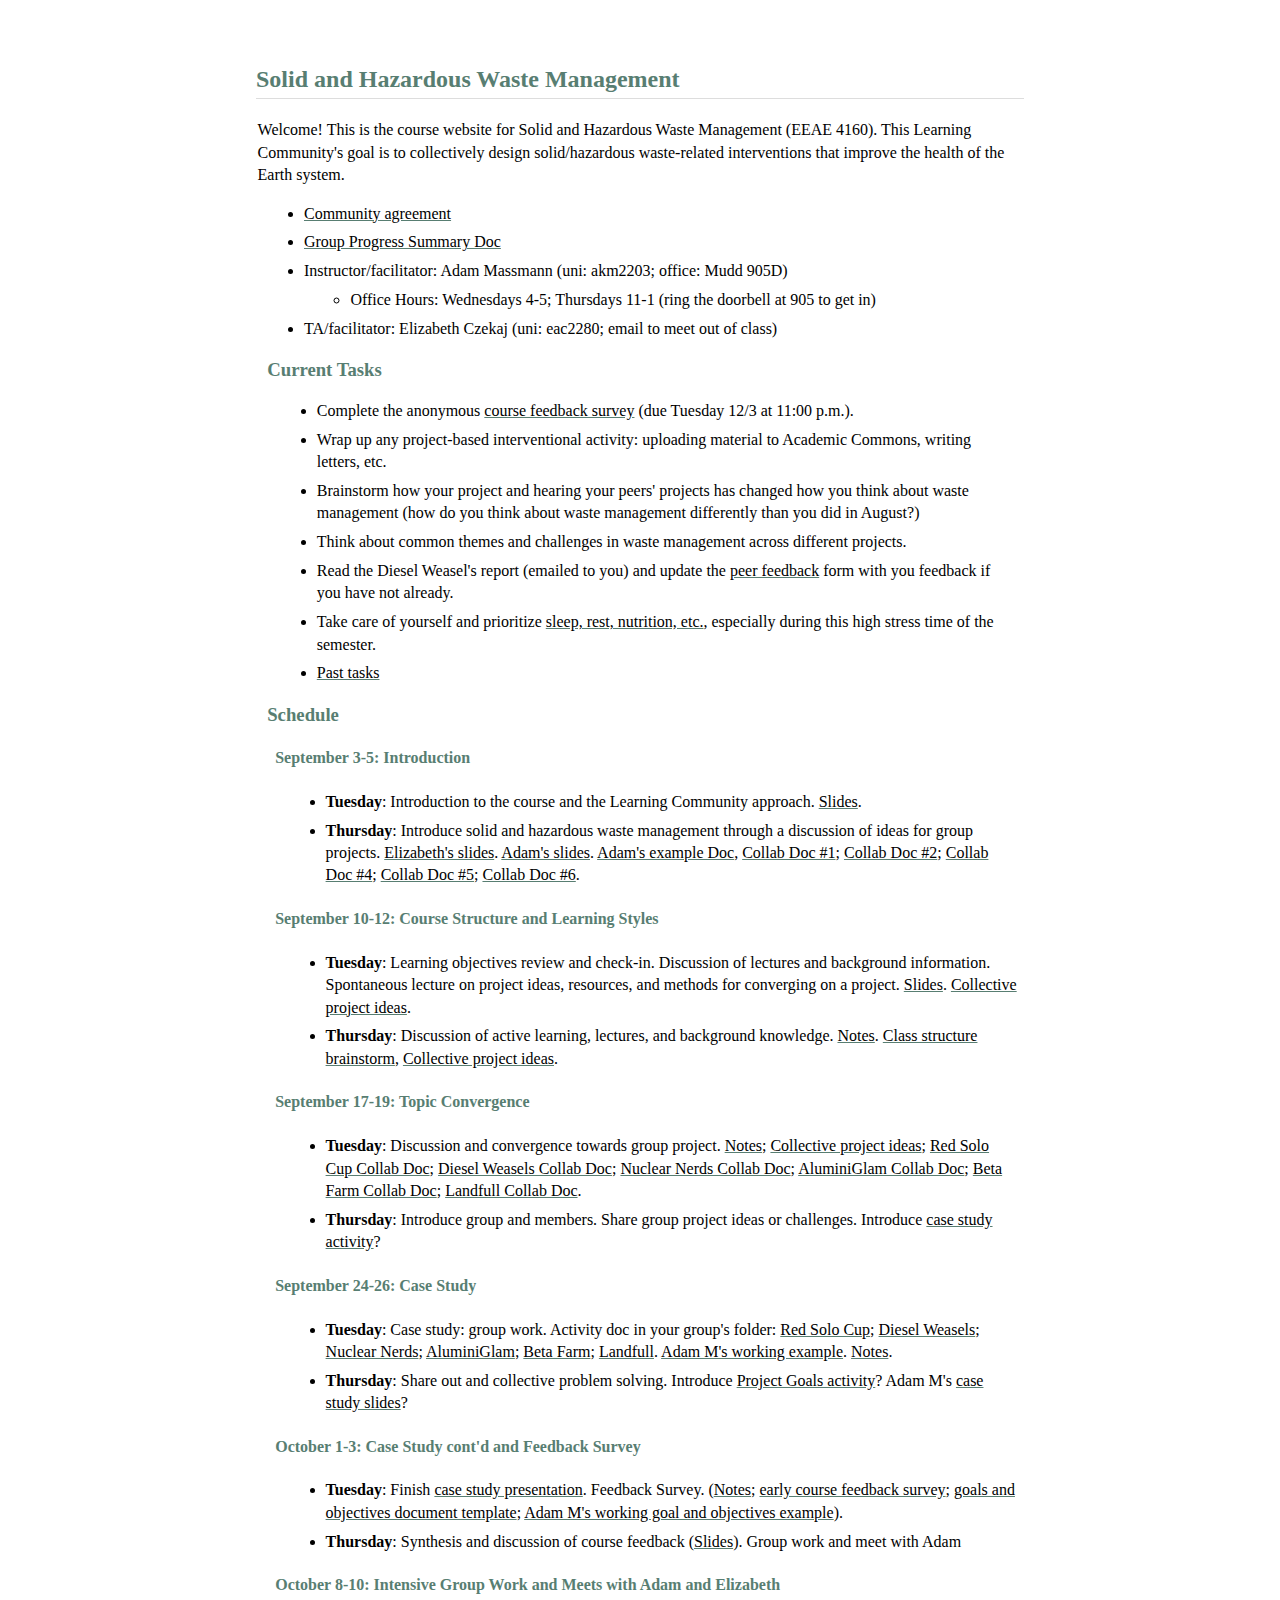
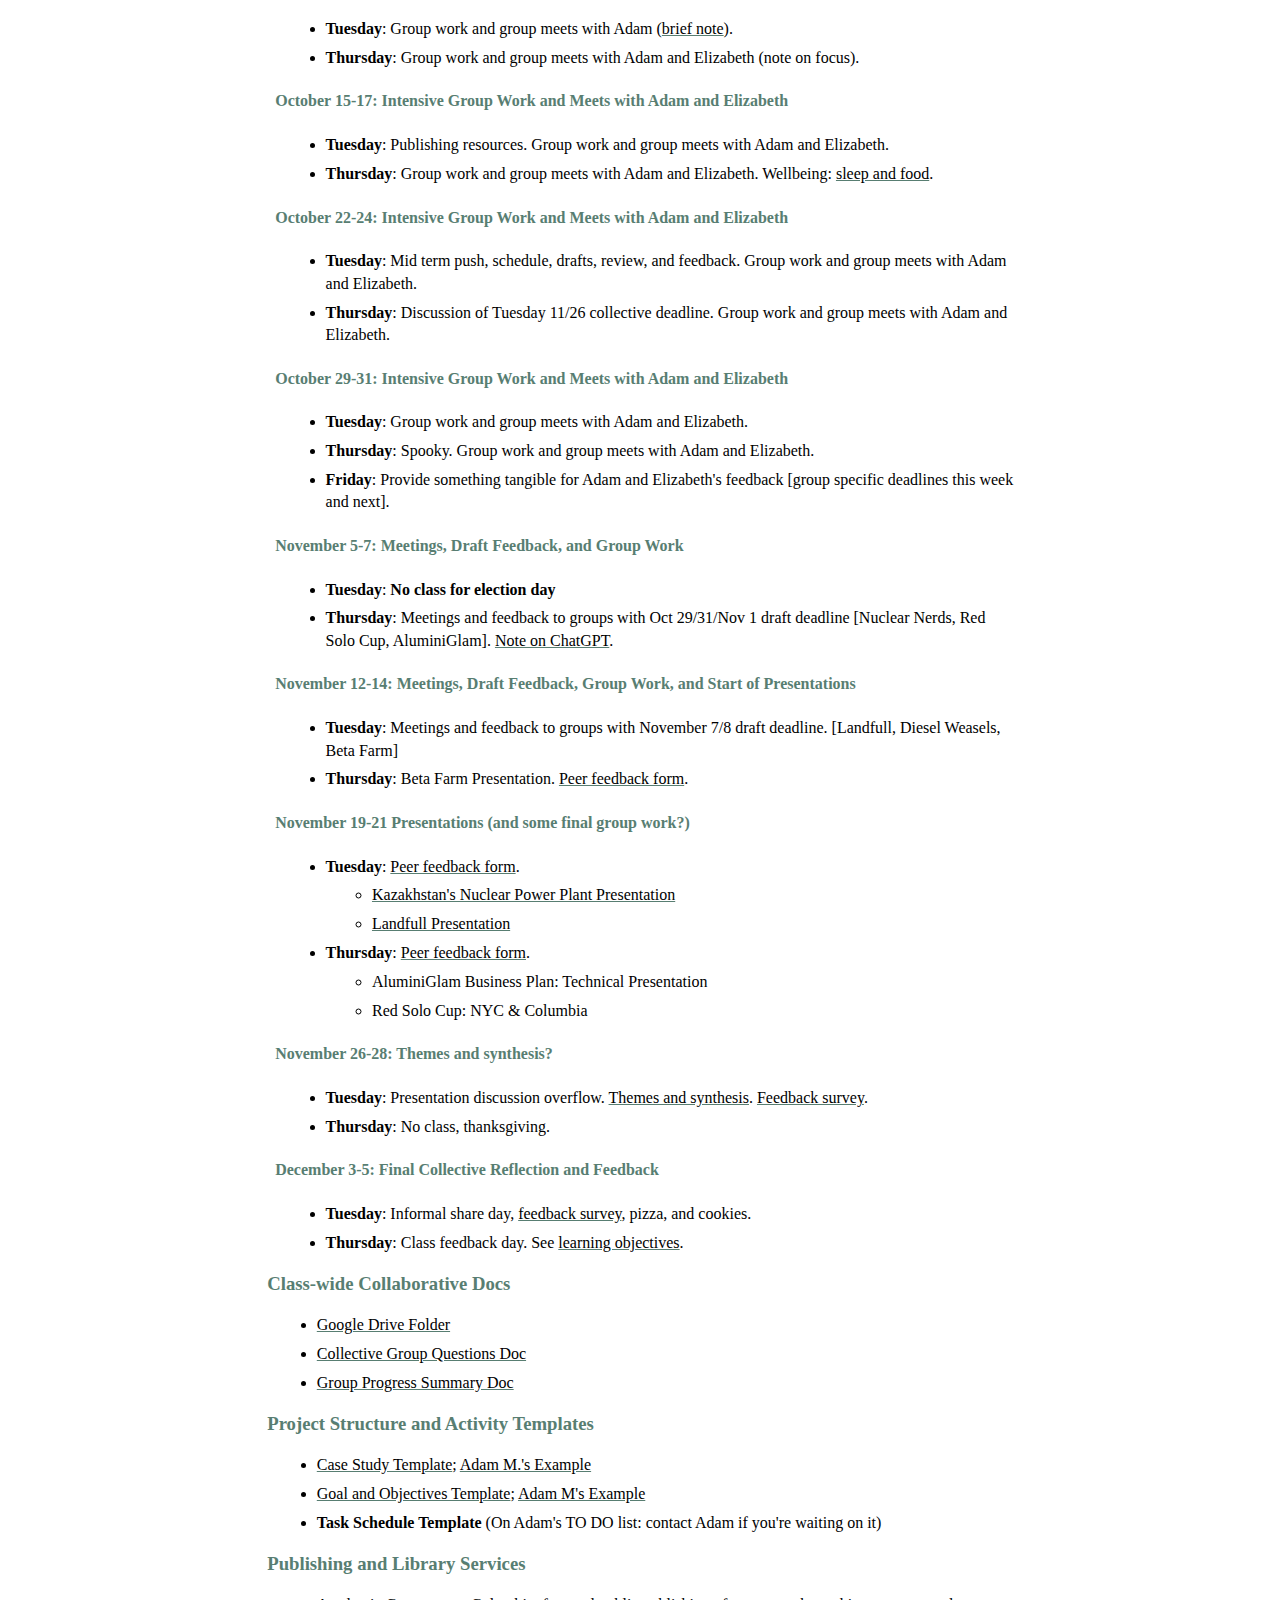
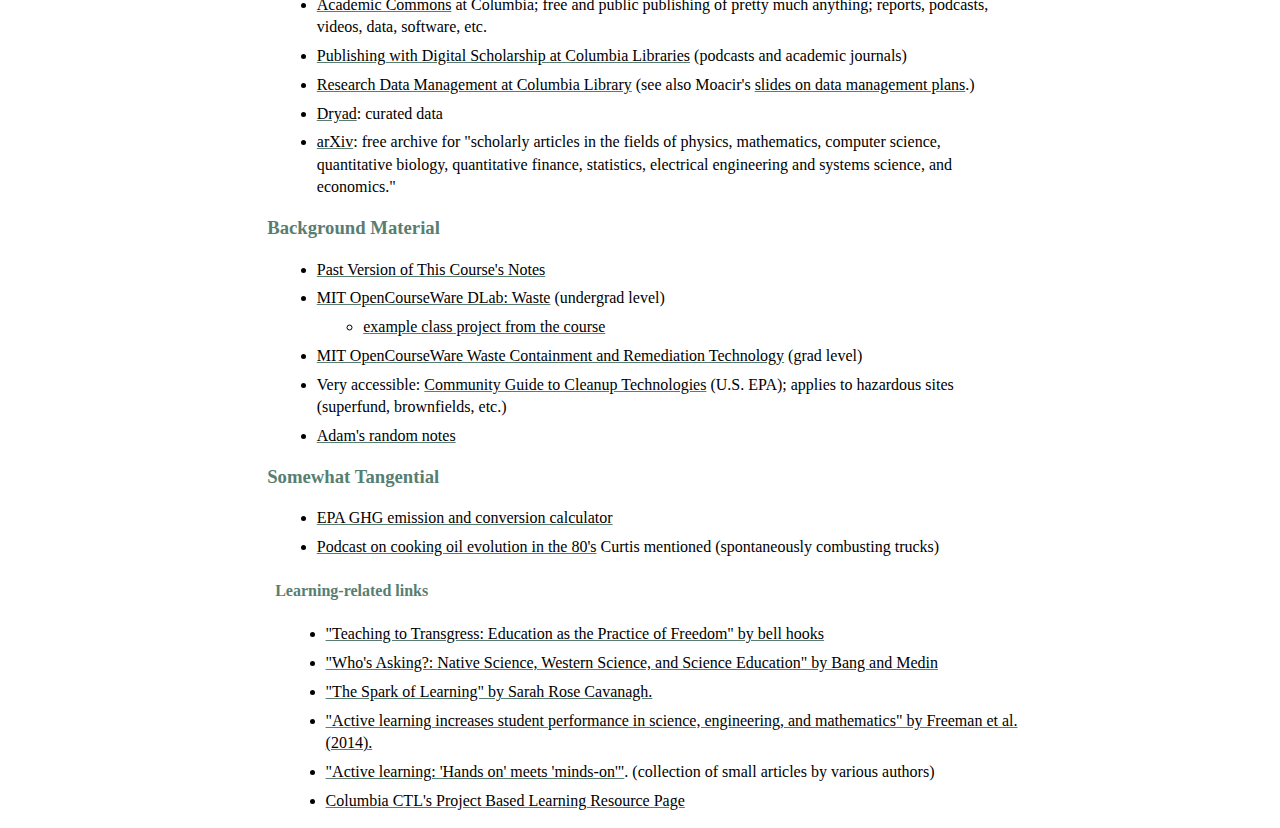
==== commit 9cb57d39: "due date for survey" ====
--- a/index.html
+++ b/index.html
@@ -3,7 +3,7 @@
 "http://www.w3.org/TR/xhtml1/DTD/xhtml1-strict.dtd">
 <html xmlns="http://www.w3.org/1999/xhtml" lang="en" xml:lang="en">
 <head>
-<!-- 2024-11-27 Wed 10:09 -->
+<!-- 2024-12-03 Tue 12:08 -->
 <meta http-equiv="Content-Type" content="text/html;charset=utf-8" />
 <meta name="viewport" content="width=device-width, initial-scale=1" />
 <title>Waste Management</title>
@@ -14,9 +14,9 @@
 <body>
 <div id="content" class="content">
 
-<div id="outline-container-orga6b8fb3" class="outline-2">
-<h2 id="orga6b8fb3">Solid and Hazardous Waste Management</h2>
-<div class="outline-text-2" id="text-orga6b8fb3">
+<div id="outline-container-org9457d77" class="outline-2">
+<h2 id="org9457d77">Solid and Hazardous Waste Management</h2>
+<div class="outline-text-2" id="text-org9457d77">
 <p>
 Welcome! This is the course website for Solid and Hazardous Waste
 Management (EEAE 4160). This Learning Community's goal is to
@@ -38,10 +38,13 @@
 </ul>
 </div>
 
-<div id="outline-container-org882c9a2" class="outline-3">
-<h3 id="org882c9a2">Current Tasks</h3>
-<div class="outline-text-3" id="text-org882c9a2">
-<ul class="org-ul">
+<div id="outline-container-org5688ab5" class="outline-3">
+<h3 id="org5688ab5">Current Tasks</h3>
+<div class="outline-text-3" id="text-org5688ab5">
+<ul class="org-ul">
+<li>Complete the anonymous <a href="https://docs.google.com/forms/d/e/1FAIpQLScOu3JTcDo6kwjopTKQYPH0TQei5xpUhcDPkbamSs3er3pO0A/viewform?usp=sf_link">course feedback survey</a> (due Tuesday 12/3 at
+11:00 p.m.).</li>
+
 <li>Wrap up any project-based interventional activity: uploading
 material to Academic Commons, writing letters, etc.</li>
 
@@ -52,8 +55,6 @@
 <li>Think about common themes and challenges in waste management across
 different projects.</li>
 
-<li>Complete the anonymous <a href="https://docs.google.com/forms/d/e/1FAIpQLScOu3JTcDo6kwjopTKQYPH0TQei5xpUhcDPkbamSs3er3pO0A/viewform?usp=sf_link">course feedback survey</a>.</li>
-
 <li>Read the Diesel Weasel's report (emailed to you) and update the <a href="https://docs.google.com/document/d/15S8fXKx5JLaIfrkQhUXBru-CvzH6KhnosaDkFPHbMfw/edit?usp=sharing">peer
 feedback</a> form with you feedback if you have not already.</li>
 
@@ -65,13 +66,13 @@
 </div>
 </div>
 
-<div id="outline-container-org63bc423" class="outline-3">
-<h3 id="org63bc423">Schedule</h3>
-<div class="outline-text-3" id="text-org63bc423">
-</div>
-<div id="outline-container-orgfd165ff" class="outline-4">
-<h4 id="orgfd165ff">September 3-5: Introduction</h4>
-<div class="outline-text-4" id="text-orgfd165ff">
+<div id="outline-container-orge9d6650" class="outline-3">
+<h3 id="orge9d6650">Schedule</h3>
+<div class="outline-text-3" id="text-orge9d6650">
+</div>
+<div id="outline-container-orgef984b2" class="outline-4">
+<h4 id="orgef984b2">September 3-5: Introduction</h4>
+<div class="outline-text-4" id="text-orgef984b2">
 <ul class="org-ul">
 <li><b>Tuesday</b>: Introduction to the course and the Learning Community approach. <a href="notes/class-01.pdf">Slides</a>.</li>
 
@@ -83,9 +84,9 @@
 </div>
 </div>
 
-<div id="outline-container-org011c9bc" class="outline-4">
-<h4 id="org011c9bc">September 10-12: Course Structure and Learning Styles</h4>
-<div class="outline-text-4" id="text-org011c9bc">
+<div id="outline-container-org6f7939d" class="outline-4">
+<h4 id="org6f7939d">September 10-12: Course Structure and Learning Styles</h4>
+<div class="outline-text-4" id="text-org6f7939d">
 <ul class="org-ul">
 <li><b>Tuesday</b>: Learning objectives review and check-in. Discussion of lectures and
 background information. Spontaneous lecture on project ideas,
@@ -99,9 +100,9 @@
 </div>
 </div>
 
-<div id="outline-container-orgc5b68ca" class="outline-4">
-<h4 id="orgc5b68ca">September 17-19: Topic Convergence</h4>
-<div class="outline-text-4" id="text-orgc5b68ca">
+<div id="outline-container-org5666f46" class="outline-4">
+<h4 id="org5666f46">September 17-19: Topic Convergence</h4>
+<div class="outline-text-4" id="text-org5666f46">
 <ul class="org-ul">
 <li><b>Tuesday</b>: Discussion and convergence towards group project. <a href="notes/class-05.pdf">Notes</a>; <a href="https://docs.google.com/document/d/1ALFitImhK-TqYWsySX7dYzzpQC3g8D6gY5iYPwqKRlE/edit?usp=drive_link">Collective project
 ideas</a>; <a href="https://docs.google.com/document/d/15Mz4osIgkzz0No_mFxgHivEY3u8QLiM5c5HSae8wkhk/edit?usp=drive_link">Red Solo Cup Collab Doc</a>; <a href="https://docs.google.com/document/d/1oBlsCYsDOUJ2_V9KXRZqVoLcdDVNwyhmTh9j5YW4L9o/edit?usp=sharing">Diesel Weasels Collab Doc</a>; <a href="https://docs.google.com/document/d/1K4zEEYdLJbenUrc0X5Vo597eCUKCUT9YcGKa4irBuK8/edit?usp=sharing">Nuclear Nerds Collab Doc</a>;
@@ -113,9 +114,9 @@
 </div>
 </div>
 
-<div id="outline-container-org3aa5f49" class="outline-4">
-<h4 id="org3aa5f49">September 24-26: Case Study</h4>
-<div class="outline-text-4" id="text-org3aa5f49">
+<div id="outline-container-org90488d7" class="outline-4">
+<h4 id="org90488d7">September 24-26: Case Study</h4>
+<div class="outline-text-4" id="text-org90488d7">
 <ul class="org-ul">
 <li><b>Tuesday</b>: Case study: group work. Activity doc in your group's
 folder: <a href="https://drive.google.com/drive/folders/1AefjMYCCdl9avWYQqWMLIsQN4zWoIKTT?usp=drive_link">Red Solo Cup</a>; <a href="https://drive.google.com/drive/folders/1SElaL6Uh_HmFRlHKADtQxpbvNXtxHmDc?usp=drive_link">Diesel Weasels</a>; <a href="https://drive.google.com/drive/folders/1p_0EfHSggYO_CjI74nK4yRaROg0WBTO2?usp=drive_link">Nuclear Nerds</a>; <a href="https://drive.google.com/drive/folders/1tGAffT2N14Duw1qqhTCyhEj6dtRNz3dr?usp=drive_link">AluminiGlam</a>; <a href="https://drive.google.com/drive/folders/1GpbF3zdH35DKRxkJPhV_rDbwt6aPH-Ls?usp=drive_link">Beta Farm</a>; <a href="https://drive.google.com/drive/folders/1DBAiZun4z8Ra2eAgDbNG3iWVQHjHk7Lu?usp=drive_link">Landfull</a>. <a href="https://docs.google.com/document/d/1J4D-eV0YPp4DpwdvBwOHhm3vmU6V90A_bLrzC1vWvNc/edit?usp=sharing">Adam
@@ -127,9 +128,9 @@
 </div>
 </div>
 
-<div id="outline-container-org4fea0e9" class="outline-4">
-<h4 id="org4fea0e9">October 1-3: Case Study cont'd and Feedback Survey</h4>
-<div class="outline-text-4" id="text-org4fea0e9">
+<div id="outline-container-org9a290bc" class="outline-4">
+<h4 id="org9a290bc">October 1-3: Case Study cont'd and Feedback Survey</h4>
+<div class="outline-text-4" id="text-org9a290bc">
 <ul class="org-ul">
 <li><b>Tuesday</b>: Finish <a href="https://docs.google.com/presentation/d/11aUCBugQCpGuK-wzMfSpbcDVTmhLfr0heXUdb9BxZUM/edit?usp=sharing">case study presentation</a>. Feedback Survey.
 (<a href="notes/class-09.pdf">Notes</a>; <a href="https://docs.google.com/forms/d/e/1FAIpQLSfkKBumXIoSp9NjKeaRTCkLZIcDuLLNXmKjnmmQnBYr6nL79w/viewform">early course feedback survey</a>; <a href="https://docs.google.com/document/d/1nVA-FNd2jewtsN8pWyREWdsGeb6ZPnZ4UirWJqxw93k/edit?usp=sharing">goals and objectives document template</a>; <a href="https://docs.google.com/document/d/1gIwHvf-_-enMyFMCwRr_Q2JGHb_bWpMmBe3Tb5Ct2F4/edit?usp=sharing">Adam M's working goal and objectives example</a>).</li>
@@ -140,9 +141,9 @@
 </div>
 </div>
 
-<div id="outline-container-org5c33381" class="outline-4">
-<h4 id="org5c33381">October 8-10: Intensive Group Work and Meets with Adam and Elizabeth</h4>
-<div class="outline-text-4" id="text-org5c33381">
+<div id="outline-container-orgd1dacfe" class="outline-4">
+<h4 id="orgd1dacfe">October 8-10: Intensive Group Work and Meets with Adam and Elizabeth</h4>
+<div class="outline-text-4" id="text-orgd1dacfe">
 <ul class="org-ul">
 <li><b>Tuesday</b>: Group work and group meets with Adam (<a href="notes/class-11.pdf">brief note</a>).</li>
 
@@ -152,9 +153,9 @@
 </div>
 </div>
 
-<div id="outline-container-org94f4e8e" class="outline-4">
-<h4 id="org94f4e8e">October 15-17: Intensive Group Work and Meets with Adam and Elizabeth</h4>
-<div class="outline-text-4" id="text-org94f4e8e">
+<div id="outline-container-orgb091269" class="outline-4">
+<h4 id="orgb091269">October 15-17: Intensive Group Work and Meets with Adam and Elizabeth</h4>
+<div class="outline-text-4" id="text-orgb091269">
 <ul class="org-ul">
 <li><b>Tuesday</b>: Publishing resources. Group work and group meets with Adam and Elizabeth.</li>
 
@@ -163,9 +164,9 @@
 </div>
 </div>
 
-<div id="outline-container-orgf988155" class="outline-4">
-<h4 id="orgf988155">October 22-24: Intensive Group Work and Meets with Adam and Elizabeth</h4>
-<div class="outline-text-4" id="text-orgf988155">
+<div id="outline-container-org81b0f15" class="outline-4">
+<h4 id="org81b0f15">October 22-24: Intensive Group Work and Meets with Adam and Elizabeth</h4>
+<div class="outline-text-4" id="text-org81b0f15">
 <ul class="org-ul">
 <li><b>Tuesday</b>: Mid term push, schedule, drafts, review, and
 feedback. Group work and group meets with Adam and Elizabeth.</li>
@@ -176,9 +177,9 @@
 </div>
 </div>
 
-<div id="outline-container-org33a06b0" class="outline-4">
-<h4 id="org33a06b0">October 29-31: Intensive Group Work and Meets with Adam and Elizabeth</h4>
-<div class="outline-text-4" id="text-org33a06b0">
+<div id="outline-container-org5171ef4" class="outline-4">
+<h4 id="org5171ef4">October 29-31: Intensive Group Work and Meets with Adam and Elizabeth</h4>
+<div class="outline-text-4" id="text-org5171ef4">
 <ul class="org-ul">
 <li><b>Tuesday</b>: Group work and group meets with Adam and Elizabeth.</li>
 
@@ -190,9 +191,9 @@
 </div>
 </div>
 
-<div id="outline-container-orgfdd90d1" class="outline-4">
-<h4 id="orgfdd90d1">November 5-7: Meetings, Draft Feedback, and Group Work</h4>
-<div class="outline-text-4" id="text-orgfdd90d1">
+<div id="outline-container-org0f72624" class="outline-4">
+<h4 id="org0f72624">November 5-7: Meetings, Draft Feedback, and Group Work</h4>
+<div class="outline-text-4" id="text-org0f72624">
 <ul class="org-ul">
 <li><b>Tuesday</b>: <b>No class for election day</b></li>
 
@@ -202,9 +203,9 @@
 </div>
 </div>
 
-<div id="outline-container-org0f4b283" class="outline-4">
-<h4 id="org0f4b283">November 12-14: Meetings, Draft Feedback, Group Work, and Start of Presentations</h4>
-<div class="outline-text-4" id="text-org0f4b283">
+<div id="outline-container-org5eed192" class="outline-4">
+<h4 id="org5eed192">November 12-14: Meetings, Draft Feedback, Group Work, and Start of Presentations</h4>
+<div class="outline-text-4" id="text-org5eed192">
 <ul class="org-ul">
 <li><b>Tuesday</b>: Meetings and feedback to groups with November 7/8 draft
 deadline. [Landfull, Diesel Weasels, Beta Farm]</li>
@@ -213,9 +214,9 @@
 </div>
 </div>
 
-<div id="outline-container-orgabdc9ad" class="outline-4">
-<h4 id="orgabdc9ad">November 19-21 Presentations (and some final group work?)</h4>
-<div class="outline-text-4" id="text-orgabdc9ad">
+<div id="outline-container-org8e17137" class="outline-4">
+<h4 id="org8e17137">November 19-21 Presentations (and some final group work?)</h4>
+<div class="outline-text-4" id="text-org8e17137">
 <ul class="org-ul">
 <li><b>Tuesday</b>: <a href="https://docs.google.com/document/d/15S8fXKx5JLaIfrkQhUXBru-CvzH6KhnosaDkFPHbMfw/edit?usp=sharing">Peer feedback form</a>.
 <ul class="org-ul">
@@ -231,9 +232,9 @@
 </div>
 </div>
 
-<div id="outline-container-orgbdcc9cd" class="outline-4">
-<h4 id="orgbdcc9cd">November 26-28: Themes and synthesis?</h4>
-<div class="outline-text-4" id="text-orgbdcc9cd">
+<div id="outline-container-org1e7da89" class="outline-4">
+<h4 id="org1e7da89">November 26-28: Themes and synthesis?</h4>
+<div class="outline-text-4" id="text-org1e7da89">
 <ul class="org-ul">
 <li><b>Tuesday</b>: Presentation discussion overflow. <a href="https://docs.google.com/document/d/1nB9aq0g1CRZrm-3J5-EQCZIkVUwsvsPtYlqpfo5TqTs/edit?tab=t.0#heading=h.6pk4uzkc6rz4">Themes and
 synthesis</a>. <a href="https://docs.google.com/forms/d/e/1FAIpQLScOu3JTcDo6kwjopTKQYPH0TQei5xpUhcDPkbamSs3er3pO0A/viewform?usp=sf_link">Feedback survey</a>.</li>
@@ -243,9 +244,9 @@
 </div>
 </div>
 
-<div id="outline-container-orgbdb9f7c" class="outline-4">
-<h4 id="orgbdb9f7c">December 3-5: Final Collective Reflection and Feedback</h4>
-<div class="outline-text-4" id="text-orgbdb9f7c">
+<div id="outline-container-orgf85705c" class="outline-4">
+<h4 id="orgf85705c">December 3-5: Final Collective Reflection and Feedback</h4>
+<div class="outline-text-4" id="text-orgf85705c">
 <ul class="org-ul">
 <li><b>Tuesday</b>: Informal share day, <a href="https://docs.google.com/forms/d/e/1FAIpQLScOu3JTcDo6kwjopTKQYPH0TQei5xpUhcDPkbamSs3er3pO0A/viewform?usp=sf_link">feedback survey</a>, pizza, and cookies.</li>
 
@@ -255,9 +256,9 @@
 </div>
 </div>
 
-<div id="outline-container-org32bfa74" class="outline-3">
-<h3 id="org32bfa74">Class-wide Collaborative Docs</h3>
-<div class="outline-text-3" id="text-org32bfa74">
+<div id="outline-container-orgf5706a8" class="outline-3">
+<h3 id="orgf5706a8">Class-wide Collaborative Docs</h3>
+<div class="outline-text-3" id="text-orgf5706a8">
 <ul class="org-ul">
 <li><a href="https://drive.google.com/drive/folders/1SNvL7LhQjOsWKYlftEOHrcFp9EsyewzV?usp=drive_link">Google Drive Folder</a></li>
 <li><a href="https://docs.google.com/document/d/1jCKwF3BZla_Wkqrg_qfyJesCilgrWUD4FldnU19nSdU/edit?usp=sharing">Collective Group Questions Doc</a></li>
@@ -266,9 +267,9 @@
 </div>
 </div>
 
-<div id="outline-container-org80eaf52" class="outline-3">
-<h3 id="org80eaf52">Project Structure and Activity Templates</h3>
-<div class="outline-text-3" id="text-org80eaf52">
+<div id="outline-container-org672430c" class="outline-3">
+<h3 id="org672430c">Project Structure and Activity Templates</h3>
+<div class="outline-text-3" id="text-org672430c">
 <ul class="org-ul">
 <li><b><a href="https://docs.google.com/document/d/1uqT7JeFUoOx3ARIZpfUwxisICjg-va6X6cFpaDt7KLk/edit?usp=drive_link">Case Study Template</a></b>; <b><a href="https://docs.google.com/document/d/1J4D-eV0YPp4DpwdvBwOHhm3vmU6V90A_bLrzC1vWvNc/edit#heading=h.smp3a8ds7zdr">Adam M.'s Example</a></b></li>
 <li><b><a href="https://docs.google.com/document/d/1nVA-FNd2jewtsN8pWyREWdsGeb6ZPnZ4UirWJqxw93k/edit?usp=sharing">Goal and Objectives Template</a></b>; <b><a href="https://docs.google.com/document/d/1gIwHvf-_-enMyFMCwRr_Q2JGHb_bWpMmBe3Tb5Ct2F4/edit?usp=drive_link">Adam M's Example</a></b></li>
@@ -278,9 +279,9 @@
 </div>
 </div>
 
-<div id="outline-container-org1a1f168" class="outline-3">
-<h3 id="org1a1f168">Publishing and Library Services</h3>
-<div class="outline-text-3" id="text-org1a1f168">
+<div id="outline-container-org588669e" class="outline-3">
+<h3 id="org588669e">Publishing and Library Services</h3>
+<div class="outline-text-3" id="text-org588669e">
 <ul class="org-ul">
 <li><a href="https://academiccommons.columbia.edu/">Academic Commons</a> at Columbia; free and public publishing of pretty
 much anything; reports, podcasts, videos, data, software, etc.</li>
@@ -298,9 +299,9 @@
 </div>
 
 
-<div id="outline-container-org9cd1a46" class="outline-3">
-<h3 id="org9cd1a46">Background Material</h3>
-<div class="outline-text-3" id="text-org9cd1a46">
+<div id="outline-container-orgaf15c37" class="outline-3">
+<h3 id="orgaf15c37">Background Material</h3>
+<div class="outline-text-3" id="text-orgaf15c37">
 <ul class="org-ul">
 <li><a href="https://drive.google.com/drive/folders/1rUqV6C6ePlatwTJeKprhtVdOv_epms-O?usp=drive_link">Past Version of This Course's Notes</a></li>
 <li><a href="https://ocw.mit.edu/courses/ec-716-d-lab-waste-fall-2015/">MIT OpenCourseWare DLab: Waste</a> (undergrad level)
@@ -316,9 +317,9 @@
 </div>
 </div>
 
-<div id="outline-container-org7b854e8" class="outline-3">
-<h3 id="org7b854e8">Somewhat Tangential</h3>
-<div class="outline-text-3" id="text-org7b854e8">
+<div id="outline-container-org5609b50" class="outline-3">
+<h3 id="org5609b50">Somewhat Tangential</h3>
+<div class="outline-text-3" id="text-org5609b50">
 <ul class="org-ul">
 <li><a href="https://www.epa.gov/energy/greenhouse-gas-equivalencies-calculator">EPA GHG emission and conversion calculator</a></li>
 <li><a href="https://www.pushkin.fm/podcasts/revisionist-history/mcdonalds-broke-my-heart">Podcast on cooking oil evolution in the 80's</a> Curtis mentioned
@@ -326,9 +327,9 @@
 </ul>
 </div>
 
-<div id="outline-container-org95894cf" class="outline-4">
-<h4 id="org95894cf">Learning-related links</h4>
-<div class="outline-text-4" id="text-org95894cf">
+<div id="outline-container-org8aa3151" class="outline-4">
+<h4 id="org8aa3151">Learning-related links</h4>
+<div class="outline-text-4" id="text-org8aa3151">
 <ul class="org-ul">
 <li><a href="https://drive.google.com/file/d/15krpTtVov1yJicgP_5S_DpE81Le_xOde/view?usp=drive_link">"Teaching to Transgress: Education as the Practice of Freedom" by bell hooks</a></li>
 
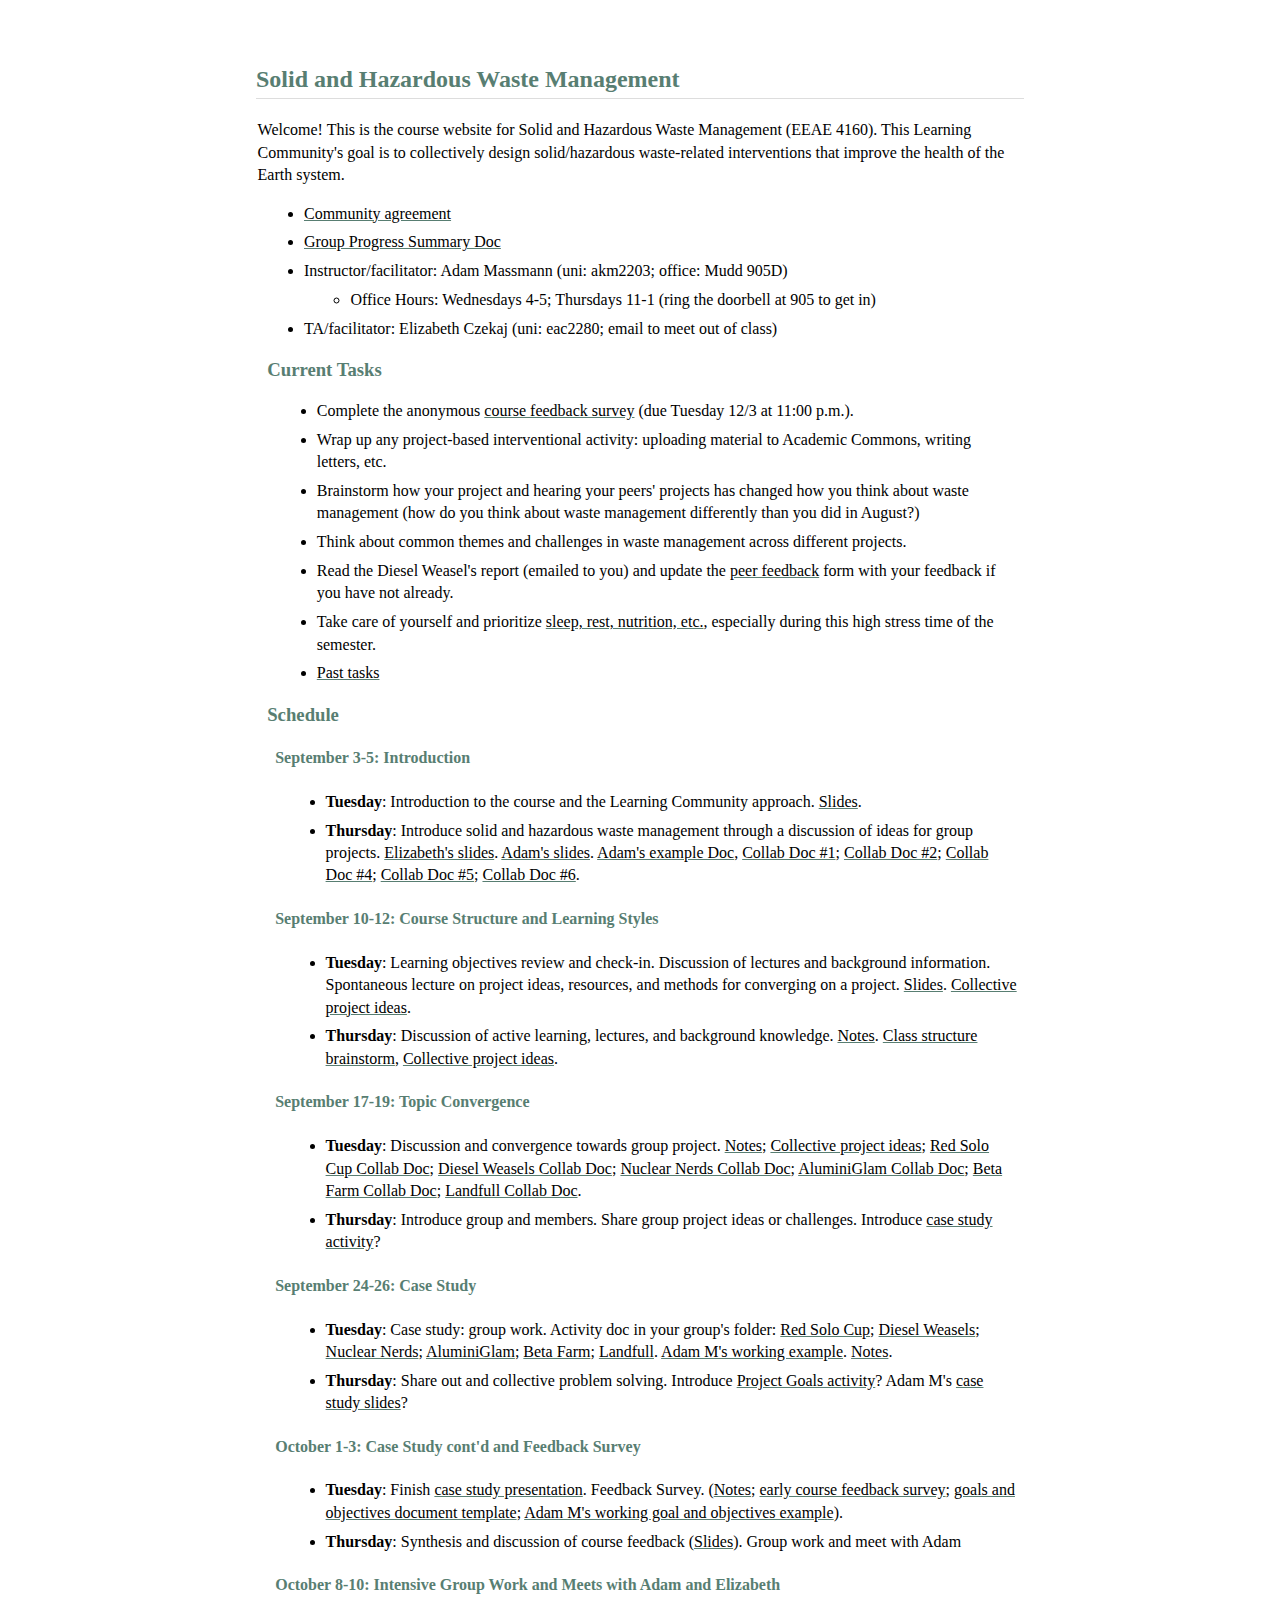
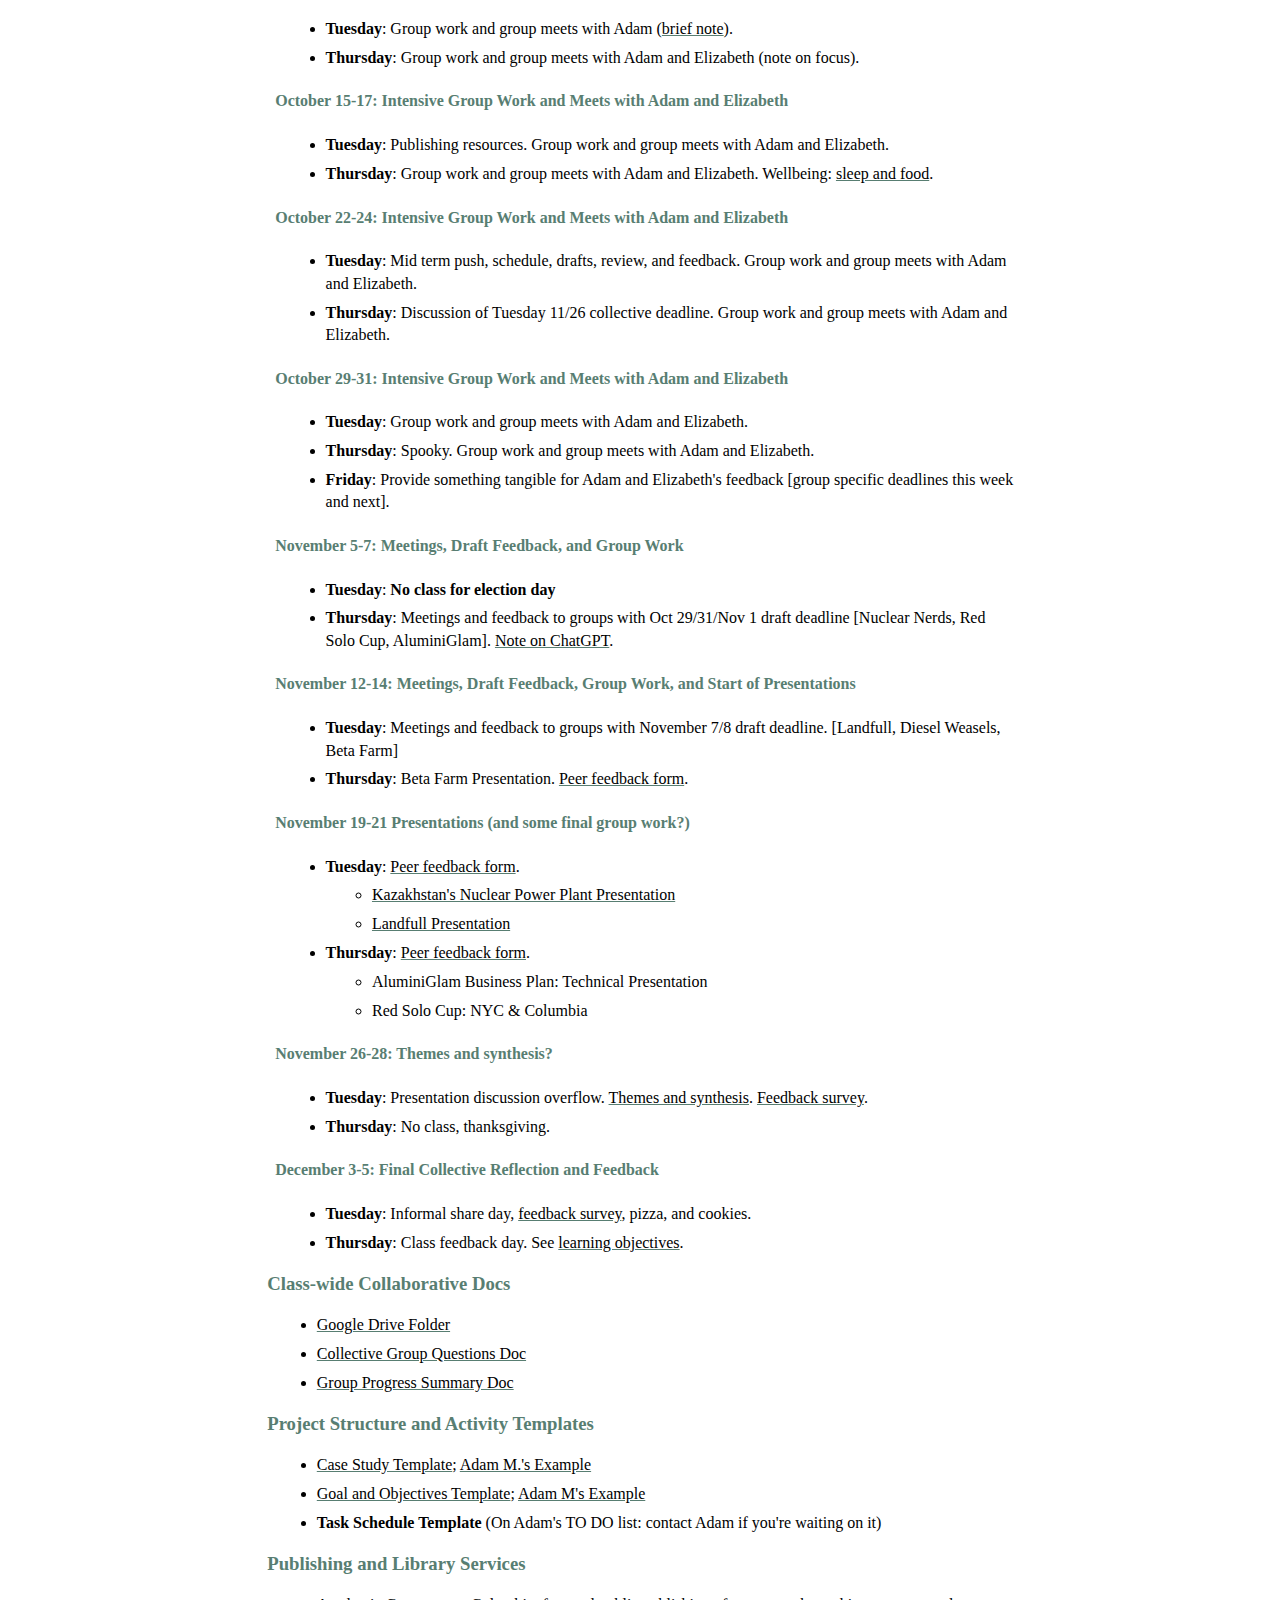
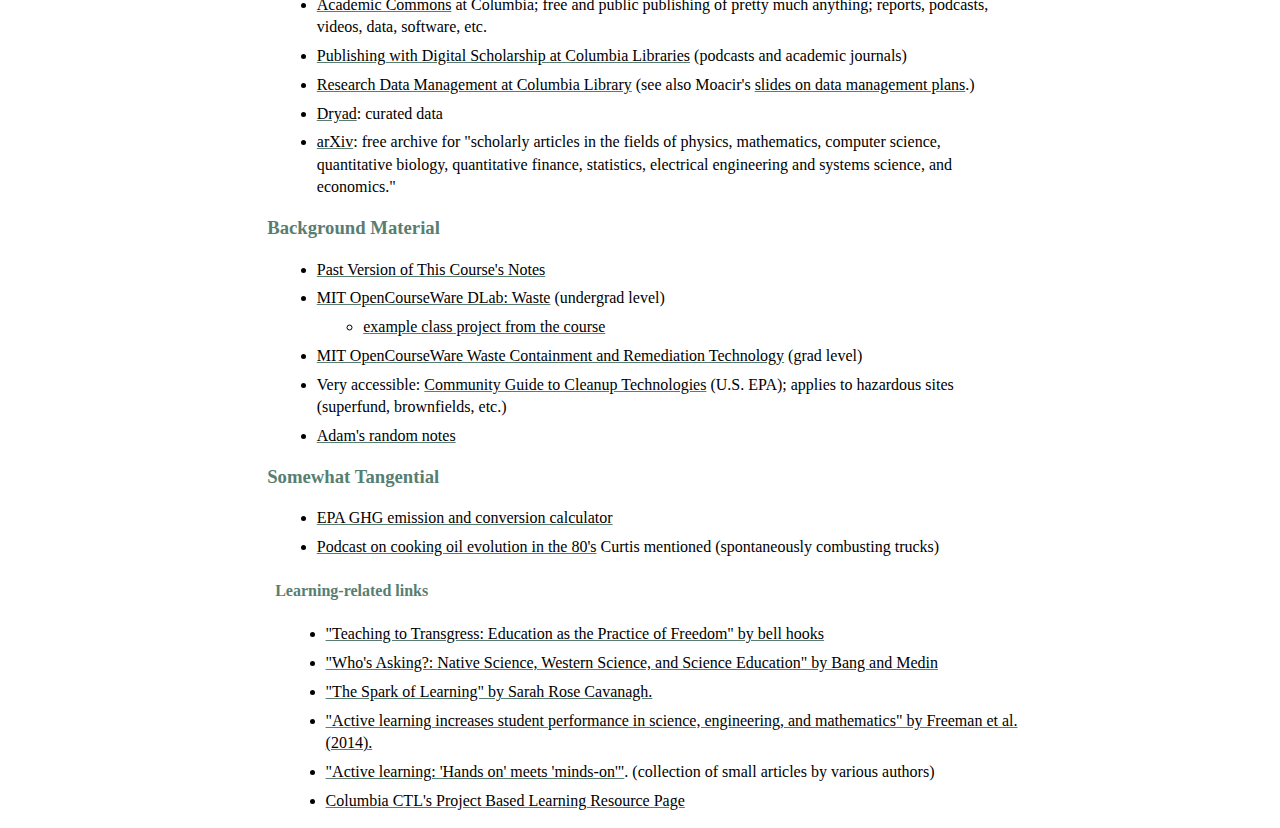
==== commit e4e835a3: "typo" ====
--- a/index.html
+++ b/index.html
@@ -3,7 +3,7 @@
 "http://www.w3.org/TR/xhtml1/DTD/xhtml1-strict.dtd">
 <html xmlns="http://www.w3.org/1999/xhtml" lang="en" xml:lang="en">
 <head>
-<!-- 2024-12-03 Tue 12:08 -->
+<!-- 2024-12-03 Tue 12:10 -->
 <meta http-equiv="Content-Type" content="text/html;charset=utf-8" />
 <meta name="viewport" content="width=device-width, initial-scale=1" />
 <title>Waste Management</title>
@@ -14,9 +14,9 @@
 <body>
 <div id="content" class="content">
 
-<div id="outline-container-org9457d77" class="outline-2">
-<h2 id="org9457d77">Solid and Hazardous Waste Management</h2>
-<div class="outline-text-2" id="text-org9457d77">
+<div id="outline-container-orgdbfde97" class="outline-2">
+<h2 id="orgdbfde97">Solid and Hazardous Waste Management</h2>
+<div class="outline-text-2" id="text-orgdbfde97">
 <p>
 Welcome! This is the course website for Solid and Hazardous Waste
 Management (EEAE 4160). This Learning Community's goal is to
@@ -38,9 +38,9 @@
 </ul>
 </div>
 
-<div id="outline-container-org5688ab5" class="outline-3">
-<h3 id="org5688ab5">Current Tasks</h3>
-<div class="outline-text-3" id="text-org5688ab5">
+<div id="outline-container-org42cbeae" class="outline-3">
+<h3 id="org42cbeae">Current Tasks</h3>
+<div class="outline-text-3" id="text-org42cbeae">
 <ul class="org-ul">
 <li>Complete the anonymous <a href="https://docs.google.com/forms/d/e/1FAIpQLScOu3JTcDo6kwjopTKQYPH0TQei5xpUhcDPkbamSs3er3pO0A/viewform?usp=sf_link">course feedback survey</a> (due Tuesday 12/3 at
 11:00 p.m.).</li>
@@ -56,7 +56,7 @@
 different projects.</li>
 
 <li>Read the Diesel Weasel's report (emailed to you) and update the <a href="https://docs.google.com/document/d/15S8fXKx5JLaIfrkQhUXBru-CvzH6KhnosaDkFPHbMfw/edit?usp=sharing">peer
-feedback</a> form with you feedback if you have not already.</li>
+feedback</a> form with your feedback if you have not already.</li>
 
 <li>Take care of yourself and prioritize <a href="notes/sleep-wellbeing.pdf">sleep, rest, nutrition, etc.</a>,
 especially during this high stress time of the semester.</li>
@@ -66,13 +66,13 @@
 </div>
 </div>
 
-<div id="outline-container-orge9d6650" class="outline-3">
-<h3 id="orge9d6650">Schedule</h3>
-<div class="outline-text-3" id="text-orge9d6650">
-</div>
-<div id="outline-container-orgef984b2" class="outline-4">
-<h4 id="orgef984b2">September 3-5: Introduction</h4>
-<div class="outline-text-4" id="text-orgef984b2">
+<div id="outline-container-org18f8d4f" class="outline-3">
+<h3 id="org18f8d4f">Schedule</h3>
+<div class="outline-text-3" id="text-org18f8d4f">
+</div>
+<div id="outline-container-orgb83b4e0" class="outline-4">
+<h4 id="orgb83b4e0">September 3-5: Introduction</h4>
+<div class="outline-text-4" id="text-orgb83b4e0">
 <ul class="org-ul">
 <li><b>Tuesday</b>: Introduction to the course and the Learning Community approach. <a href="notes/class-01.pdf">Slides</a>.</li>
 
@@ -84,9 +84,9 @@
 </div>
 </div>
 
-<div id="outline-container-org6f7939d" class="outline-4">
-<h4 id="org6f7939d">September 10-12: Course Structure and Learning Styles</h4>
-<div class="outline-text-4" id="text-org6f7939d">
+<div id="outline-container-org1240a3c" class="outline-4">
+<h4 id="org1240a3c">September 10-12: Course Structure and Learning Styles</h4>
+<div class="outline-text-4" id="text-org1240a3c">
 <ul class="org-ul">
 <li><b>Tuesday</b>: Learning objectives review and check-in. Discussion of lectures and
 background information. Spontaneous lecture on project ideas,
@@ -100,9 +100,9 @@
 </div>
 </div>
 
-<div id="outline-container-org5666f46" class="outline-4">
-<h4 id="org5666f46">September 17-19: Topic Convergence</h4>
-<div class="outline-text-4" id="text-org5666f46">
+<div id="outline-container-orge6f1a59" class="outline-4">
+<h4 id="orge6f1a59">September 17-19: Topic Convergence</h4>
+<div class="outline-text-4" id="text-orge6f1a59">
 <ul class="org-ul">
 <li><b>Tuesday</b>: Discussion and convergence towards group project. <a href="notes/class-05.pdf">Notes</a>; <a href="https://docs.google.com/document/d/1ALFitImhK-TqYWsySX7dYzzpQC3g8D6gY5iYPwqKRlE/edit?usp=drive_link">Collective project
 ideas</a>; <a href="https://docs.google.com/document/d/15Mz4osIgkzz0No_mFxgHivEY3u8QLiM5c5HSae8wkhk/edit?usp=drive_link">Red Solo Cup Collab Doc</a>; <a href="https://docs.google.com/document/d/1oBlsCYsDOUJ2_V9KXRZqVoLcdDVNwyhmTh9j5YW4L9o/edit?usp=sharing">Diesel Weasels Collab Doc</a>; <a href="https://docs.google.com/document/d/1K4zEEYdLJbenUrc0X5Vo597eCUKCUT9YcGKa4irBuK8/edit?usp=sharing">Nuclear Nerds Collab Doc</a>;
@@ -114,9 +114,9 @@
 </div>
 </div>
 
-<div id="outline-container-org90488d7" class="outline-4">
-<h4 id="org90488d7">September 24-26: Case Study</h4>
-<div class="outline-text-4" id="text-org90488d7">
+<div id="outline-container-org20b13a1" class="outline-4">
+<h4 id="org20b13a1">September 24-26: Case Study</h4>
+<div class="outline-text-4" id="text-org20b13a1">
 <ul class="org-ul">
 <li><b>Tuesday</b>: Case study: group work. Activity doc in your group's
 folder: <a href="https://drive.google.com/drive/folders/1AefjMYCCdl9avWYQqWMLIsQN4zWoIKTT?usp=drive_link">Red Solo Cup</a>; <a href="https://drive.google.com/drive/folders/1SElaL6Uh_HmFRlHKADtQxpbvNXtxHmDc?usp=drive_link">Diesel Weasels</a>; <a href="https://drive.google.com/drive/folders/1p_0EfHSggYO_CjI74nK4yRaROg0WBTO2?usp=drive_link">Nuclear Nerds</a>; <a href="https://drive.google.com/drive/folders/1tGAffT2N14Duw1qqhTCyhEj6dtRNz3dr?usp=drive_link">AluminiGlam</a>; <a href="https://drive.google.com/drive/folders/1GpbF3zdH35DKRxkJPhV_rDbwt6aPH-Ls?usp=drive_link">Beta Farm</a>; <a href="https://drive.google.com/drive/folders/1DBAiZun4z8Ra2eAgDbNG3iWVQHjHk7Lu?usp=drive_link">Landfull</a>. <a href="https://docs.google.com/document/d/1J4D-eV0YPp4DpwdvBwOHhm3vmU6V90A_bLrzC1vWvNc/edit?usp=sharing">Adam
@@ -128,9 +128,9 @@
 </div>
 </div>
 
-<div id="outline-container-org9a290bc" class="outline-4">
-<h4 id="org9a290bc">October 1-3: Case Study cont'd and Feedback Survey</h4>
-<div class="outline-text-4" id="text-org9a290bc">
+<div id="outline-container-org4b1e498" class="outline-4">
+<h4 id="org4b1e498">October 1-3: Case Study cont'd and Feedback Survey</h4>
+<div class="outline-text-4" id="text-org4b1e498">
 <ul class="org-ul">
 <li><b>Tuesday</b>: Finish <a href="https://docs.google.com/presentation/d/11aUCBugQCpGuK-wzMfSpbcDVTmhLfr0heXUdb9BxZUM/edit?usp=sharing">case study presentation</a>. Feedback Survey.
 (<a href="notes/class-09.pdf">Notes</a>; <a href="https://docs.google.com/forms/d/e/1FAIpQLSfkKBumXIoSp9NjKeaRTCkLZIcDuLLNXmKjnmmQnBYr6nL79w/viewform">early course feedback survey</a>; <a href="https://docs.google.com/document/d/1nVA-FNd2jewtsN8pWyREWdsGeb6ZPnZ4UirWJqxw93k/edit?usp=sharing">goals and objectives document template</a>; <a href="https://docs.google.com/document/d/1gIwHvf-_-enMyFMCwRr_Q2JGHb_bWpMmBe3Tb5Ct2F4/edit?usp=sharing">Adam M's working goal and objectives example</a>).</li>
@@ -141,9 +141,9 @@
 </div>
 </div>
 
-<div id="outline-container-orgd1dacfe" class="outline-4">
-<h4 id="orgd1dacfe">October 8-10: Intensive Group Work and Meets with Adam and Elizabeth</h4>
-<div class="outline-text-4" id="text-orgd1dacfe">
+<div id="outline-container-orgfdd5ba5" class="outline-4">
+<h4 id="orgfdd5ba5">October 8-10: Intensive Group Work and Meets with Adam and Elizabeth</h4>
+<div class="outline-text-4" id="text-orgfdd5ba5">
 <ul class="org-ul">
 <li><b>Tuesday</b>: Group work and group meets with Adam (<a href="notes/class-11.pdf">brief note</a>).</li>
 
@@ -153,9 +153,9 @@
 </div>
 </div>
 
-<div id="outline-container-orgb091269" class="outline-4">
-<h4 id="orgb091269">October 15-17: Intensive Group Work and Meets with Adam and Elizabeth</h4>
-<div class="outline-text-4" id="text-orgb091269">
+<div id="outline-container-orgaa20b0d" class="outline-4">
+<h4 id="orgaa20b0d">October 15-17: Intensive Group Work and Meets with Adam and Elizabeth</h4>
+<div class="outline-text-4" id="text-orgaa20b0d">
 <ul class="org-ul">
 <li><b>Tuesday</b>: Publishing resources. Group work and group meets with Adam and Elizabeth.</li>
 
@@ -164,9 +164,9 @@
 </div>
 </div>
 
-<div id="outline-container-org81b0f15" class="outline-4">
-<h4 id="org81b0f15">October 22-24: Intensive Group Work and Meets with Adam and Elizabeth</h4>
-<div class="outline-text-4" id="text-org81b0f15">
+<div id="outline-container-org46f755d" class="outline-4">
+<h4 id="org46f755d">October 22-24: Intensive Group Work and Meets with Adam and Elizabeth</h4>
+<div class="outline-text-4" id="text-org46f755d">
 <ul class="org-ul">
 <li><b>Tuesday</b>: Mid term push, schedule, drafts, review, and
 feedback. Group work and group meets with Adam and Elizabeth.</li>
@@ -177,9 +177,9 @@
 </div>
 </div>
 
-<div id="outline-container-org5171ef4" class="outline-4">
-<h4 id="org5171ef4">October 29-31: Intensive Group Work and Meets with Adam and Elizabeth</h4>
-<div class="outline-text-4" id="text-org5171ef4">
+<div id="outline-container-org1584e19" class="outline-4">
+<h4 id="org1584e19">October 29-31: Intensive Group Work and Meets with Adam and Elizabeth</h4>
+<div class="outline-text-4" id="text-org1584e19">
 <ul class="org-ul">
 <li><b>Tuesday</b>: Group work and group meets with Adam and Elizabeth.</li>
 
@@ -191,9 +191,9 @@
 </div>
 </div>
 
-<div id="outline-container-org0f72624" class="outline-4">
-<h4 id="org0f72624">November 5-7: Meetings, Draft Feedback, and Group Work</h4>
-<div class="outline-text-4" id="text-org0f72624">
+<div id="outline-container-org86e14b9" class="outline-4">
+<h4 id="org86e14b9">November 5-7: Meetings, Draft Feedback, and Group Work</h4>
+<div class="outline-text-4" id="text-org86e14b9">
 <ul class="org-ul">
 <li><b>Tuesday</b>: <b>No class for election day</b></li>
 
@@ -203,9 +203,9 @@
 </div>
 </div>
 
-<div id="outline-container-org5eed192" class="outline-4">
-<h4 id="org5eed192">November 12-14: Meetings, Draft Feedback, Group Work, and Start of Presentations</h4>
-<div class="outline-text-4" id="text-org5eed192">
+<div id="outline-container-org904e893" class="outline-4">
+<h4 id="org904e893">November 12-14: Meetings, Draft Feedback, Group Work, and Start of Presentations</h4>
+<div class="outline-text-4" id="text-org904e893">
 <ul class="org-ul">
 <li><b>Tuesday</b>: Meetings and feedback to groups with November 7/8 draft
 deadline. [Landfull, Diesel Weasels, Beta Farm]</li>
@@ -214,9 +214,9 @@
 </div>
 </div>
 
-<div id="outline-container-org8e17137" class="outline-4">
-<h4 id="org8e17137">November 19-21 Presentations (and some final group work?)</h4>
-<div class="outline-text-4" id="text-org8e17137">
+<div id="outline-container-org3f63054" class="outline-4">
+<h4 id="org3f63054">November 19-21 Presentations (and some final group work?)</h4>
+<div class="outline-text-4" id="text-org3f63054">
 <ul class="org-ul">
 <li><b>Tuesday</b>: <a href="https://docs.google.com/document/d/15S8fXKx5JLaIfrkQhUXBru-CvzH6KhnosaDkFPHbMfw/edit?usp=sharing">Peer feedback form</a>.
 <ul class="org-ul">
@@ -232,9 +232,9 @@
 </div>
 </div>
 
-<div id="outline-container-org1e7da89" class="outline-4">
-<h4 id="org1e7da89">November 26-28: Themes and synthesis?</h4>
-<div class="outline-text-4" id="text-org1e7da89">
+<div id="outline-container-org2976072" class="outline-4">
+<h4 id="org2976072">November 26-28: Themes and synthesis?</h4>
+<div class="outline-text-4" id="text-org2976072">
 <ul class="org-ul">
 <li><b>Tuesday</b>: Presentation discussion overflow. <a href="https://docs.google.com/document/d/1nB9aq0g1CRZrm-3J5-EQCZIkVUwsvsPtYlqpfo5TqTs/edit?tab=t.0#heading=h.6pk4uzkc6rz4">Themes and
 synthesis</a>. <a href="https://docs.google.com/forms/d/e/1FAIpQLScOu3JTcDo6kwjopTKQYPH0TQei5xpUhcDPkbamSs3er3pO0A/viewform?usp=sf_link">Feedback survey</a>.</li>
@@ -244,9 +244,9 @@
 </div>
 </div>
 
-<div id="outline-container-orgf85705c" class="outline-4">
-<h4 id="orgf85705c">December 3-5: Final Collective Reflection and Feedback</h4>
-<div class="outline-text-4" id="text-orgf85705c">
+<div id="outline-container-org3f81bb7" class="outline-4">
+<h4 id="org3f81bb7">December 3-5: Final Collective Reflection and Feedback</h4>
+<div class="outline-text-4" id="text-org3f81bb7">
 <ul class="org-ul">
 <li><b>Tuesday</b>: Informal share day, <a href="https://docs.google.com/forms/d/e/1FAIpQLScOu3JTcDo6kwjopTKQYPH0TQei5xpUhcDPkbamSs3er3pO0A/viewform?usp=sf_link">feedback survey</a>, pizza, and cookies.</li>
 
@@ -256,9 +256,9 @@
 </div>
 </div>
 
-<div id="outline-container-orgf5706a8" class="outline-3">
-<h3 id="orgf5706a8">Class-wide Collaborative Docs</h3>
-<div class="outline-text-3" id="text-orgf5706a8">
+<div id="outline-container-org446357b" class="outline-3">
+<h3 id="org446357b">Class-wide Collaborative Docs</h3>
+<div class="outline-text-3" id="text-org446357b">
 <ul class="org-ul">
 <li><a href="https://drive.google.com/drive/folders/1SNvL7LhQjOsWKYlftEOHrcFp9EsyewzV?usp=drive_link">Google Drive Folder</a></li>
 <li><a href="https://docs.google.com/document/d/1jCKwF3BZla_Wkqrg_qfyJesCilgrWUD4FldnU19nSdU/edit?usp=sharing">Collective Group Questions Doc</a></li>
@@ -267,9 +267,9 @@
 </div>
 </div>
 
-<div id="outline-container-org672430c" class="outline-3">
-<h3 id="org672430c">Project Structure and Activity Templates</h3>
-<div class="outline-text-3" id="text-org672430c">
+<div id="outline-container-orgb1f8e19" class="outline-3">
+<h3 id="orgb1f8e19">Project Structure and Activity Templates</h3>
+<div class="outline-text-3" id="text-orgb1f8e19">
 <ul class="org-ul">
 <li><b><a href="https://docs.google.com/document/d/1uqT7JeFUoOx3ARIZpfUwxisICjg-va6X6cFpaDt7KLk/edit?usp=drive_link">Case Study Template</a></b>; <b><a href="https://docs.google.com/document/d/1J4D-eV0YPp4DpwdvBwOHhm3vmU6V90A_bLrzC1vWvNc/edit#heading=h.smp3a8ds7zdr">Adam M.'s Example</a></b></li>
 <li><b><a href="https://docs.google.com/document/d/1nVA-FNd2jewtsN8pWyREWdsGeb6ZPnZ4UirWJqxw93k/edit?usp=sharing">Goal and Objectives Template</a></b>; <b><a href="https://docs.google.com/document/d/1gIwHvf-_-enMyFMCwRr_Q2JGHb_bWpMmBe3Tb5Ct2F4/edit?usp=drive_link">Adam M's Example</a></b></li>
@@ -279,9 +279,9 @@
 </div>
 </div>
 
-<div id="outline-container-org588669e" class="outline-3">
-<h3 id="org588669e">Publishing and Library Services</h3>
-<div class="outline-text-3" id="text-org588669e">
+<div id="outline-container-org293db17" class="outline-3">
+<h3 id="org293db17">Publishing and Library Services</h3>
+<div class="outline-text-3" id="text-org293db17">
 <ul class="org-ul">
 <li><a href="https://academiccommons.columbia.edu/">Academic Commons</a> at Columbia; free and public publishing of pretty
 much anything; reports, podcasts, videos, data, software, etc.</li>
@@ -299,9 +299,9 @@
 </div>
 
 
-<div id="outline-container-orgaf15c37" class="outline-3">
-<h3 id="orgaf15c37">Background Material</h3>
-<div class="outline-text-3" id="text-orgaf15c37">
+<div id="outline-container-org4998b82" class="outline-3">
+<h3 id="org4998b82">Background Material</h3>
+<div class="outline-text-3" id="text-org4998b82">
 <ul class="org-ul">
 <li><a href="https://drive.google.com/drive/folders/1rUqV6C6ePlatwTJeKprhtVdOv_epms-O?usp=drive_link">Past Version of This Course's Notes</a></li>
 <li><a href="https://ocw.mit.edu/courses/ec-716-d-lab-waste-fall-2015/">MIT OpenCourseWare DLab: Waste</a> (undergrad level)
@@ -317,9 +317,9 @@
 </div>
 </div>
 
-<div id="outline-container-org5609b50" class="outline-3">
-<h3 id="org5609b50">Somewhat Tangential</h3>
-<div class="outline-text-3" id="text-org5609b50">
+<div id="outline-container-org2705f61" class="outline-3">
+<h3 id="org2705f61">Somewhat Tangential</h3>
+<div class="outline-text-3" id="text-org2705f61">
 <ul class="org-ul">
 <li><a href="https://www.epa.gov/energy/greenhouse-gas-equivalencies-calculator">EPA GHG emission and conversion calculator</a></li>
 <li><a href="https://www.pushkin.fm/podcasts/revisionist-history/mcdonalds-broke-my-heart">Podcast on cooking oil evolution in the 80's</a> Curtis mentioned
@@ -327,9 +327,9 @@
 </ul>
 </div>
 
-<div id="outline-container-org8aa3151" class="outline-4">
-<h4 id="org8aa3151">Learning-related links</h4>
-<div class="outline-text-4" id="text-org8aa3151">
+<div id="outline-container-org07942bf" class="outline-4">
+<h4 id="org07942bf">Learning-related links</h4>
+<div class="outline-text-4" id="text-org07942bf">
 <ul class="org-ul">
 <li><a href="https://drive.google.com/file/d/15krpTtVov1yJicgP_5S_DpE81Le_xOde/view?usp=drive_link">"Teaching to Transgress: Education as the Practice of Freedom" by bell hooks</a></li>
 
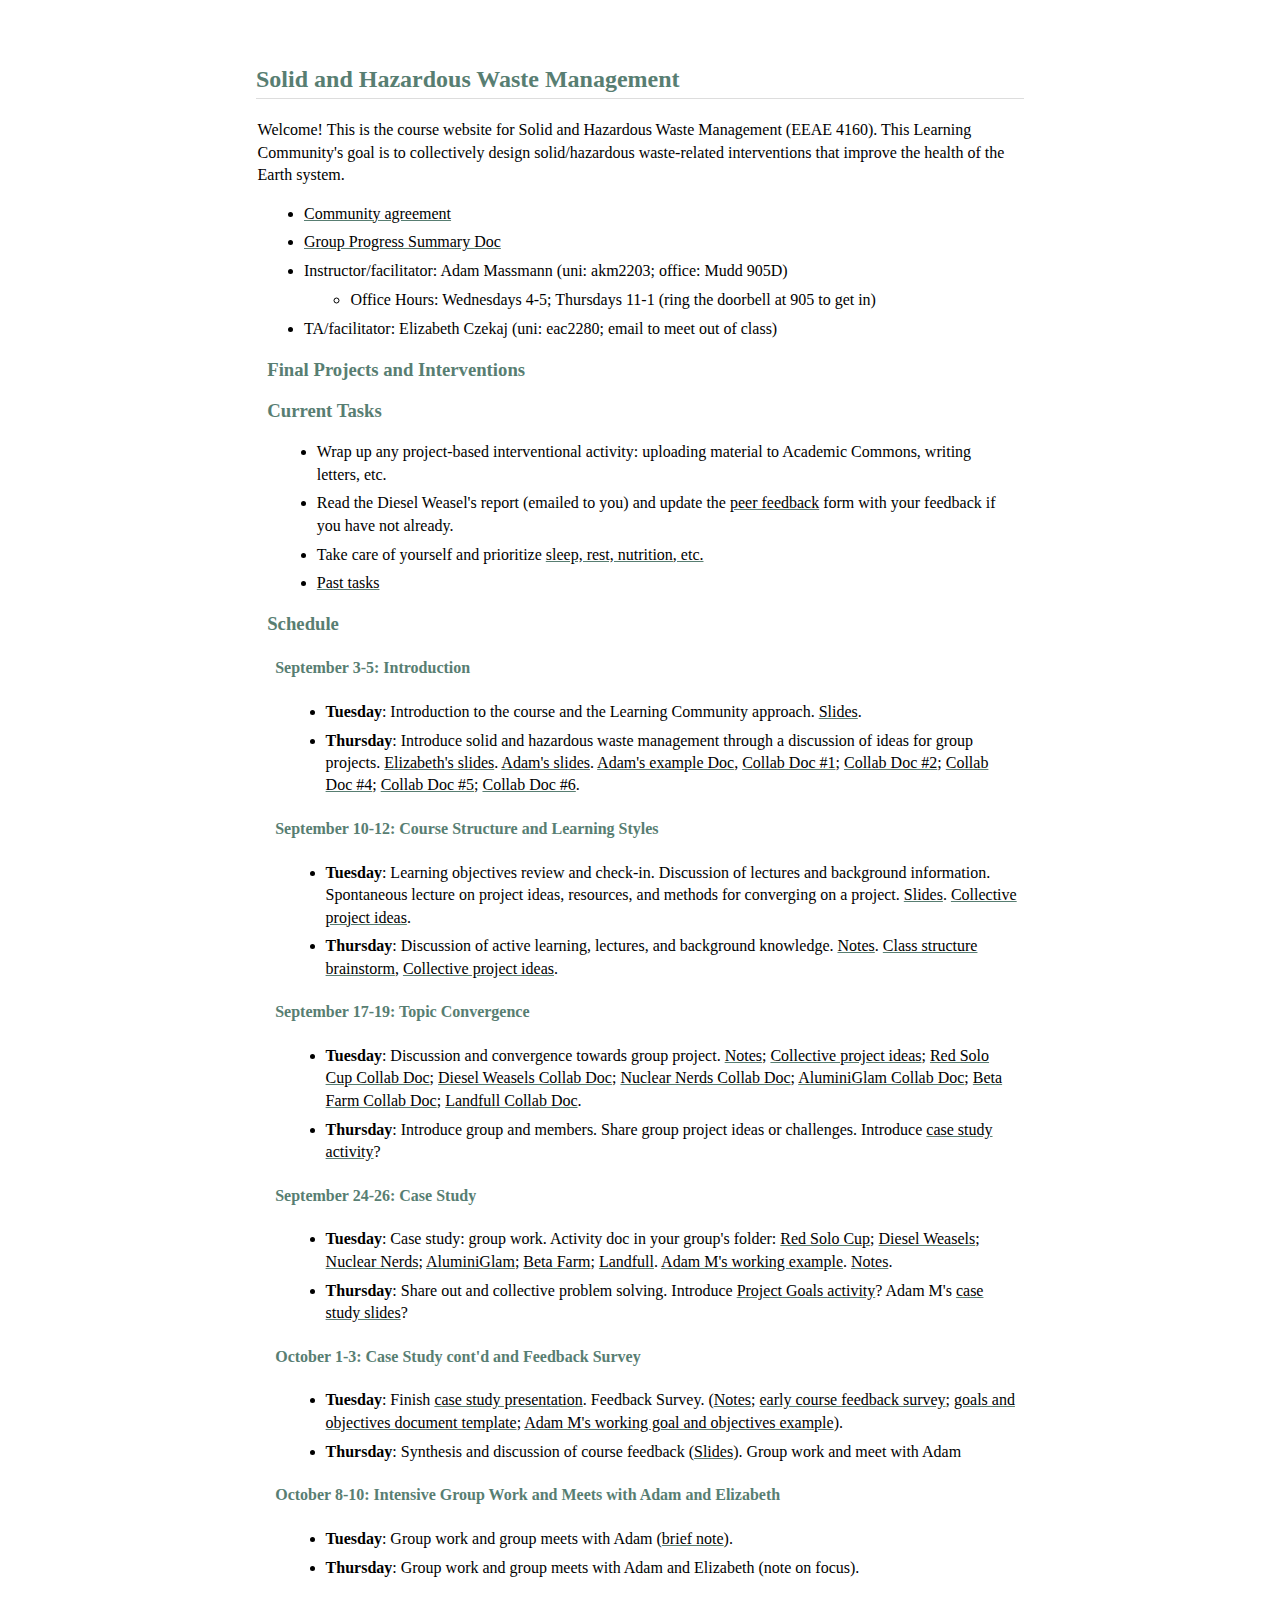
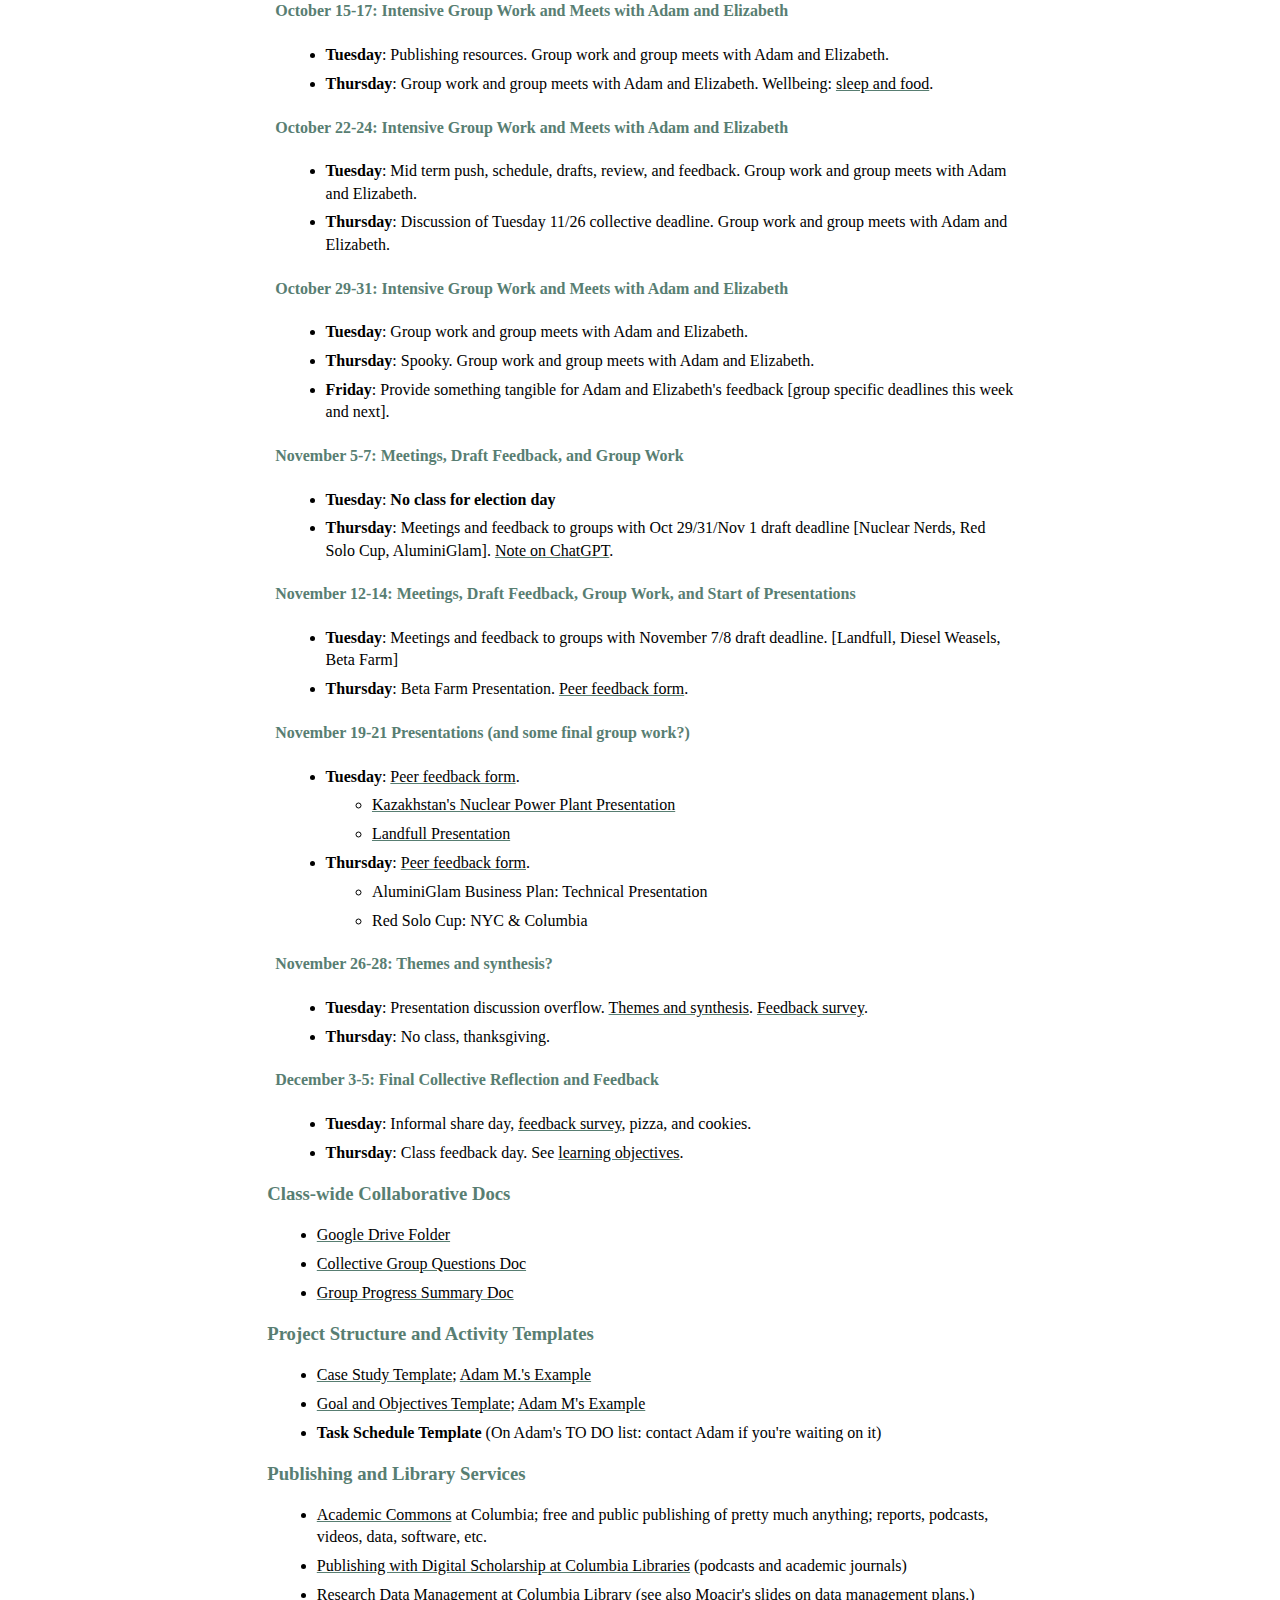
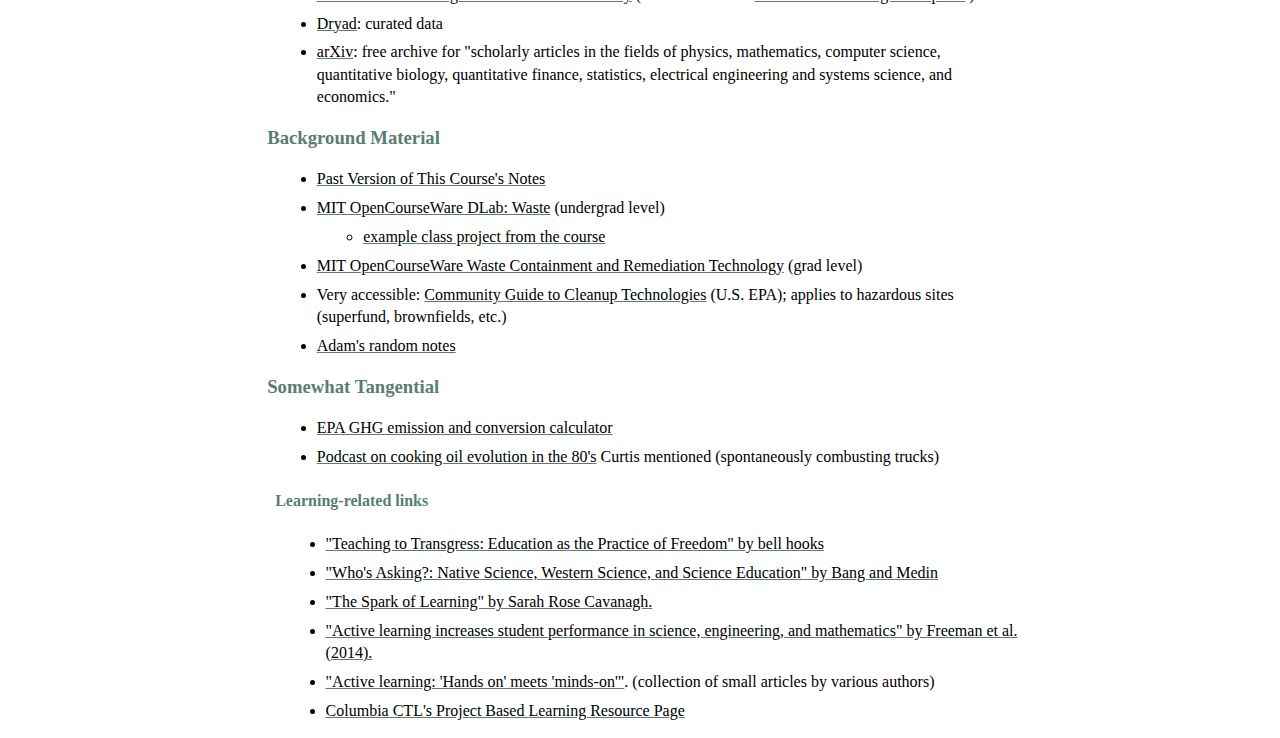
==== commit 0415a160: "last task update" ====
--- a/index.html
+++ b/index.html
@@ -3,7 +3,7 @@
 "http://www.w3.org/TR/xhtml1/DTD/xhtml1-strict.dtd">
 <html xmlns="http://www.w3.org/1999/xhtml" lang="en" xml:lang="en">
 <head>
-<!-- 2024-12-03 Tue 12:10 -->
+<!-- 2024-12-04 Wed 12:56 -->
 <meta http-equiv="Content-Type" content="text/html;charset=utf-8" />
 <meta name="viewport" content="width=device-width, initial-scale=1" />
 <title>Waste Management</title>
@@ -14,9 +14,9 @@
 <body>
 <div id="content" class="content">
 
-<div id="outline-container-orgdbfde97" class="outline-2">
-<h2 id="orgdbfde97">Solid and Hazardous Waste Management</h2>
-<div class="outline-text-2" id="text-orgdbfde97">
+<div id="outline-container-orge89a305" class="outline-2">
+<h2 id="orge89a305">Solid and Hazardous Waste Management</h2>
+<div class="outline-text-2" id="text-orge89a305">
 <p>
 Welcome! This is the course website for Solid and Hazardous Waste
 Management (EEAE 4160). This Learning Community's goal is to
@@ -38,41 +38,34 @@
 </ul>
 </div>
 
-<div id="outline-container-org42cbeae" class="outline-3">
-<h3 id="org42cbeae">Current Tasks</h3>
-<div class="outline-text-3" id="text-org42cbeae">
-<ul class="org-ul">
-<li>Complete the anonymous <a href="https://docs.google.com/forms/d/e/1FAIpQLScOu3JTcDo6kwjopTKQYPH0TQei5xpUhcDPkbamSs3er3pO0A/viewform?usp=sf_link">course feedback survey</a> (due Tuesday 12/3 at
-11:00 p.m.).</li>
-
+<div id="outline-container-org0c1b69a" class="outline-3">
+<h3 id="org0c1b69a">Final Projects and Interventions</h3>
+</div>
+
+<div id="outline-container-orgad58bd6" class="outline-3">
+<h3 id="orgad58bd6">Current Tasks</h3>
+<div class="outline-text-3" id="text-orgad58bd6">
+<ul class="org-ul">
 <li>Wrap up any project-based interventional activity: uploading
 material to Academic Commons, writing letters, etc.</li>
 
-<li>Brainstorm how your project and hearing your peers' projects has
-changed how you think about waste management (how do you think about
-waste management differently than you did in August?)</li>
-
-<li>Think about common themes and challenges in waste management across
-different projects.</li>
-
 <li>Read the Diesel Weasel's report (emailed to you) and update the <a href="https://docs.google.com/document/d/15S8fXKx5JLaIfrkQhUXBru-CvzH6KhnosaDkFPHbMfw/edit?usp=sharing">peer
 feedback</a> form with your feedback if you have not already.</li>
 
-<li>Take care of yourself and prioritize <a href="notes/sleep-wellbeing.pdf">sleep, rest, nutrition, etc.</a>,
-especially during this high stress time of the semester.</li>
+<li>Take care of yourself and prioritize <a href="notes/sleep-wellbeing.pdf">sleep, rest, nutrition, etc.</a></li>
 
 <li><a href="past-tasks.html">Past tasks</a></li>
 </ul>
 </div>
 </div>
 
-<div id="outline-container-org18f8d4f" class="outline-3">
-<h3 id="org18f8d4f">Schedule</h3>
-<div class="outline-text-3" id="text-org18f8d4f">
-</div>
-<div id="outline-container-orgb83b4e0" class="outline-4">
-<h4 id="orgb83b4e0">September 3-5: Introduction</h4>
-<div class="outline-text-4" id="text-orgb83b4e0">
+<div id="outline-container-org7695e4d" class="outline-3">
+<h3 id="org7695e4d">Schedule</h3>
+<div class="outline-text-3" id="text-org7695e4d">
+</div>
+<div id="outline-container-org0aefac7" class="outline-4">
+<h4 id="org0aefac7">September 3-5: Introduction</h4>
+<div class="outline-text-4" id="text-org0aefac7">
 <ul class="org-ul">
 <li><b>Tuesday</b>: Introduction to the course and the Learning Community approach. <a href="notes/class-01.pdf">Slides</a>.</li>
 
@@ -84,9 +77,9 @@
 </div>
 </div>
 
-<div id="outline-container-org1240a3c" class="outline-4">
-<h4 id="org1240a3c">September 10-12: Course Structure and Learning Styles</h4>
-<div class="outline-text-4" id="text-org1240a3c">
+<div id="outline-container-org0ff24a4" class="outline-4">
+<h4 id="org0ff24a4">September 10-12: Course Structure and Learning Styles</h4>
+<div class="outline-text-4" id="text-org0ff24a4">
 <ul class="org-ul">
 <li><b>Tuesday</b>: Learning objectives review and check-in. Discussion of lectures and
 background information. Spontaneous lecture on project ideas,
@@ -100,9 +93,9 @@
 </div>
 </div>
 
-<div id="outline-container-orge6f1a59" class="outline-4">
-<h4 id="orge6f1a59">September 17-19: Topic Convergence</h4>
-<div class="outline-text-4" id="text-orge6f1a59">
+<div id="outline-container-org57a90c0" class="outline-4">
+<h4 id="org57a90c0">September 17-19: Topic Convergence</h4>
+<div class="outline-text-4" id="text-org57a90c0">
 <ul class="org-ul">
 <li><b>Tuesday</b>: Discussion and convergence towards group project. <a href="notes/class-05.pdf">Notes</a>; <a href="https://docs.google.com/document/d/1ALFitImhK-TqYWsySX7dYzzpQC3g8D6gY5iYPwqKRlE/edit?usp=drive_link">Collective project
 ideas</a>; <a href="https://docs.google.com/document/d/15Mz4osIgkzz0No_mFxgHivEY3u8QLiM5c5HSae8wkhk/edit?usp=drive_link">Red Solo Cup Collab Doc</a>; <a href="https://docs.google.com/document/d/1oBlsCYsDOUJ2_V9KXRZqVoLcdDVNwyhmTh9j5YW4L9o/edit?usp=sharing">Diesel Weasels Collab Doc</a>; <a href="https://docs.google.com/document/d/1K4zEEYdLJbenUrc0X5Vo597eCUKCUT9YcGKa4irBuK8/edit?usp=sharing">Nuclear Nerds Collab Doc</a>;
@@ -114,9 +107,9 @@
 </div>
 </div>
 
-<div id="outline-container-org20b13a1" class="outline-4">
-<h4 id="org20b13a1">September 24-26: Case Study</h4>
-<div class="outline-text-4" id="text-org20b13a1">
+<div id="outline-container-orgdfe3309" class="outline-4">
+<h4 id="orgdfe3309">September 24-26: Case Study</h4>
+<div class="outline-text-4" id="text-orgdfe3309">
 <ul class="org-ul">
 <li><b>Tuesday</b>: Case study: group work. Activity doc in your group's
 folder: <a href="https://drive.google.com/drive/folders/1AefjMYCCdl9avWYQqWMLIsQN4zWoIKTT?usp=drive_link">Red Solo Cup</a>; <a href="https://drive.google.com/drive/folders/1SElaL6Uh_HmFRlHKADtQxpbvNXtxHmDc?usp=drive_link">Diesel Weasels</a>; <a href="https://drive.google.com/drive/folders/1p_0EfHSggYO_CjI74nK4yRaROg0WBTO2?usp=drive_link">Nuclear Nerds</a>; <a href="https://drive.google.com/drive/folders/1tGAffT2N14Duw1qqhTCyhEj6dtRNz3dr?usp=drive_link">AluminiGlam</a>; <a href="https://drive.google.com/drive/folders/1GpbF3zdH35DKRxkJPhV_rDbwt6aPH-Ls?usp=drive_link">Beta Farm</a>; <a href="https://drive.google.com/drive/folders/1DBAiZun4z8Ra2eAgDbNG3iWVQHjHk7Lu?usp=drive_link">Landfull</a>. <a href="https://docs.google.com/document/d/1J4D-eV0YPp4DpwdvBwOHhm3vmU6V90A_bLrzC1vWvNc/edit?usp=sharing">Adam
@@ -128,9 +121,9 @@
 </div>
 </div>
 
-<div id="outline-container-org4b1e498" class="outline-4">
-<h4 id="org4b1e498">October 1-3: Case Study cont'd and Feedback Survey</h4>
-<div class="outline-text-4" id="text-org4b1e498">
+<div id="outline-container-orgce19fd0" class="outline-4">
+<h4 id="orgce19fd0">October 1-3: Case Study cont'd and Feedback Survey</h4>
+<div class="outline-text-4" id="text-orgce19fd0">
 <ul class="org-ul">
 <li><b>Tuesday</b>: Finish <a href="https://docs.google.com/presentation/d/11aUCBugQCpGuK-wzMfSpbcDVTmhLfr0heXUdb9BxZUM/edit?usp=sharing">case study presentation</a>. Feedback Survey.
 (<a href="notes/class-09.pdf">Notes</a>; <a href="https://docs.google.com/forms/d/e/1FAIpQLSfkKBumXIoSp9NjKeaRTCkLZIcDuLLNXmKjnmmQnBYr6nL79w/viewform">early course feedback survey</a>; <a href="https://docs.google.com/document/d/1nVA-FNd2jewtsN8pWyREWdsGeb6ZPnZ4UirWJqxw93k/edit?usp=sharing">goals and objectives document template</a>; <a href="https://docs.google.com/document/d/1gIwHvf-_-enMyFMCwRr_Q2JGHb_bWpMmBe3Tb5Ct2F4/edit?usp=sharing">Adam M's working goal and objectives example</a>).</li>
@@ -141,9 +134,9 @@
 </div>
 </div>
 
-<div id="outline-container-orgfdd5ba5" class="outline-4">
-<h4 id="orgfdd5ba5">October 8-10: Intensive Group Work and Meets with Adam and Elizabeth</h4>
-<div class="outline-text-4" id="text-orgfdd5ba5">
+<div id="outline-container-org45ff168" class="outline-4">
+<h4 id="org45ff168">October 8-10: Intensive Group Work and Meets with Adam and Elizabeth</h4>
+<div class="outline-text-4" id="text-org45ff168">
 <ul class="org-ul">
 <li><b>Tuesday</b>: Group work and group meets with Adam (<a href="notes/class-11.pdf">brief note</a>).</li>
 
@@ -153,9 +146,9 @@
 </div>
 </div>
 
-<div id="outline-container-orgaa20b0d" class="outline-4">
-<h4 id="orgaa20b0d">October 15-17: Intensive Group Work and Meets with Adam and Elizabeth</h4>
-<div class="outline-text-4" id="text-orgaa20b0d">
+<div id="outline-container-org4694844" class="outline-4">
+<h4 id="org4694844">October 15-17: Intensive Group Work and Meets with Adam and Elizabeth</h4>
+<div class="outline-text-4" id="text-org4694844">
 <ul class="org-ul">
 <li><b>Tuesday</b>: Publishing resources. Group work and group meets with Adam and Elizabeth.</li>
 
@@ -164,9 +157,9 @@
 </div>
 </div>
 
-<div id="outline-container-org46f755d" class="outline-4">
-<h4 id="org46f755d">October 22-24: Intensive Group Work and Meets with Adam and Elizabeth</h4>
-<div class="outline-text-4" id="text-org46f755d">
+<div id="outline-container-orgfdc5b2b" class="outline-4">
+<h4 id="orgfdc5b2b">October 22-24: Intensive Group Work and Meets with Adam and Elizabeth</h4>
+<div class="outline-text-4" id="text-orgfdc5b2b">
 <ul class="org-ul">
 <li><b>Tuesday</b>: Mid term push, schedule, drafts, review, and
 feedback. Group work and group meets with Adam and Elizabeth.</li>
@@ -177,9 +170,9 @@
 </div>
 </div>
 
-<div id="outline-container-org1584e19" class="outline-4">
-<h4 id="org1584e19">October 29-31: Intensive Group Work and Meets with Adam and Elizabeth</h4>
-<div class="outline-text-4" id="text-org1584e19">
+<div id="outline-container-org327c5a8" class="outline-4">
+<h4 id="org327c5a8">October 29-31: Intensive Group Work and Meets with Adam and Elizabeth</h4>
+<div class="outline-text-4" id="text-org327c5a8">
 <ul class="org-ul">
 <li><b>Tuesday</b>: Group work and group meets with Adam and Elizabeth.</li>
 
@@ -191,9 +184,9 @@
 </div>
 </div>
 
-<div id="outline-container-org86e14b9" class="outline-4">
-<h4 id="org86e14b9">November 5-7: Meetings, Draft Feedback, and Group Work</h4>
-<div class="outline-text-4" id="text-org86e14b9">
+<div id="outline-container-org7d4ac1a" class="outline-4">
+<h4 id="org7d4ac1a">November 5-7: Meetings, Draft Feedback, and Group Work</h4>
+<div class="outline-text-4" id="text-org7d4ac1a">
 <ul class="org-ul">
 <li><b>Tuesday</b>: <b>No class for election day</b></li>
 
@@ -203,9 +196,9 @@
 </div>
 </div>
 
-<div id="outline-container-org904e893" class="outline-4">
-<h4 id="org904e893">November 12-14: Meetings, Draft Feedback, Group Work, and Start of Presentations</h4>
-<div class="outline-text-4" id="text-org904e893">
+<div id="outline-container-org87fd8c4" class="outline-4">
+<h4 id="org87fd8c4">November 12-14: Meetings, Draft Feedback, Group Work, and Start of Presentations</h4>
+<div class="outline-text-4" id="text-org87fd8c4">
 <ul class="org-ul">
 <li><b>Tuesday</b>: Meetings and feedback to groups with November 7/8 draft
 deadline. [Landfull, Diesel Weasels, Beta Farm]</li>
@@ -214,9 +207,9 @@
 </div>
 </div>
 
-<div id="outline-container-org3f63054" class="outline-4">
-<h4 id="org3f63054">November 19-21 Presentations (and some final group work?)</h4>
-<div class="outline-text-4" id="text-org3f63054">
+<div id="outline-container-orga346318" class="outline-4">
+<h4 id="orga346318">November 19-21 Presentations (and some final group work?)</h4>
+<div class="outline-text-4" id="text-orga346318">
 <ul class="org-ul">
 <li><b>Tuesday</b>: <a href="https://docs.google.com/document/d/15S8fXKx5JLaIfrkQhUXBru-CvzH6KhnosaDkFPHbMfw/edit?usp=sharing">Peer feedback form</a>.
 <ul class="org-ul">
@@ -232,9 +225,9 @@
 </div>
 </div>
 
-<div id="outline-container-org2976072" class="outline-4">
-<h4 id="org2976072">November 26-28: Themes and synthesis?</h4>
-<div class="outline-text-4" id="text-org2976072">
+<div id="outline-container-orgcc5b4c0" class="outline-4">
+<h4 id="orgcc5b4c0">November 26-28: Themes and synthesis?</h4>
+<div class="outline-text-4" id="text-orgcc5b4c0">
 <ul class="org-ul">
 <li><b>Tuesday</b>: Presentation discussion overflow. <a href="https://docs.google.com/document/d/1nB9aq0g1CRZrm-3J5-EQCZIkVUwsvsPtYlqpfo5TqTs/edit?tab=t.0#heading=h.6pk4uzkc6rz4">Themes and
 synthesis</a>. <a href="https://docs.google.com/forms/d/e/1FAIpQLScOu3JTcDo6kwjopTKQYPH0TQei5xpUhcDPkbamSs3er3pO0A/viewform?usp=sf_link">Feedback survey</a>.</li>
@@ -244,9 +237,9 @@
 </div>
 </div>
 
-<div id="outline-container-org3f81bb7" class="outline-4">
-<h4 id="org3f81bb7">December 3-5: Final Collective Reflection and Feedback</h4>
-<div class="outline-text-4" id="text-org3f81bb7">
+<div id="outline-container-orge8fdbb1" class="outline-4">
+<h4 id="orge8fdbb1">December 3-5: Final Collective Reflection and Feedback</h4>
+<div class="outline-text-4" id="text-orge8fdbb1">
 <ul class="org-ul">
 <li><b>Tuesday</b>: Informal share day, <a href="https://docs.google.com/forms/d/e/1FAIpQLScOu3JTcDo6kwjopTKQYPH0TQei5xpUhcDPkbamSs3er3pO0A/viewform?usp=sf_link">feedback survey</a>, pizza, and cookies.</li>
 
@@ -256,9 +249,9 @@
 </div>
 </div>
 
-<div id="outline-container-org446357b" class="outline-3">
-<h3 id="org446357b">Class-wide Collaborative Docs</h3>
-<div class="outline-text-3" id="text-org446357b">
+<div id="outline-container-org33d899b" class="outline-3">
+<h3 id="org33d899b">Class-wide Collaborative Docs</h3>
+<div class="outline-text-3" id="text-org33d899b">
 <ul class="org-ul">
 <li><a href="https://drive.google.com/drive/folders/1SNvL7LhQjOsWKYlftEOHrcFp9EsyewzV?usp=drive_link">Google Drive Folder</a></li>
 <li><a href="https://docs.google.com/document/d/1jCKwF3BZla_Wkqrg_qfyJesCilgrWUD4FldnU19nSdU/edit?usp=sharing">Collective Group Questions Doc</a></li>
@@ -267,9 +260,9 @@
 </div>
 </div>
 
-<div id="outline-container-orgb1f8e19" class="outline-3">
-<h3 id="orgb1f8e19">Project Structure and Activity Templates</h3>
-<div class="outline-text-3" id="text-orgb1f8e19">
+<div id="outline-container-orgd3181ca" class="outline-3">
+<h3 id="orgd3181ca">Project Structure and Activity Templates</h3>
+<div class="outline-text-3" id="text-orgd3181ca">
 <ul class="org-ul">
 <li><b><a href="https://docs.google.com/document/d/1uqT7JeFUoOx3ARIZpfUwxisICjg-va6X6cFpaDt7KLk/edit?usp=drive_link">Case Study Template</a></b>; <b><a href="https://docs.google.com/document/d/1J4D-eV0YPp4DpwdvBwOHhm3vmU6V90A_bLrzC1vWvNc/edit#heading=h.smp3a8ds7zdr">Adam M.'s Example</a></b></li>
 <li><b><a href="https://docs.google.com/document/d/1nVA-FNd2jewtsN8pWyREWdsGeb6ZPnZ4UirWJqxw93k/edit?usp=sharing">Goal and Objectives Template</a></b>; <b><a href="https://docs.google.com/document/d/1gIwHvf-_-enMyFMCwRr_Q2JGHb_bWpMmBe3Tb5Ct2F4/edit?usp=drive_link">Adam M's Example</a></b></li>
@@ -279,9 +272,9 @@
 </div>
 </div>
 
-<div id="outline-container-org293db17" class="outline-3">
-<h3 id="org293db17">Publishing and Library Services</h3>
-<div class="outline-text-3" id="text-org293db17">
+<div id="outline-container-orga27c4a8" class="outline-3">
+<h3 id="orga27c4a8">Publishing and Library Services</h3>
+<div class="outline-text-3" id="text-orga27c4a8">
 <ul class="org-ul">
 <li><a href="https://academiccommons.columbia.edu/">Academic Commons</a> at Columbia; free and public publishing of pretty
 much anything; reports, podcasts, videos, data, software, etc.</li>
@@ -299,9 +292,9 @@
 </div>
 
 
-<div id="outline-container-org4998b82" class="outline-3">
-<h3 id="org4998b82">Background Material</h3>
-<div class="outline-text-3" id="text-org4998b82">
+<div id="outline-container-org28842d4" class="outline-3">
+<h3 id="org28842d4">Background Material</h3>
+<div class="outline-text-3" id="text-org28842d4">
 <ul class="org-ul">
 <li><a href="https://drive.google.com/drive/folders/1rUqV6C6ePlatwTJeKprhtVdOv_epms-O?usp=drive_link">Past Version of This Course's Notes</a></li>
 <li><a href="https://ocw.mit.edu/courses/ec-716-d-lab-waste-fall-2015/">MIT OpenCourseWare DLab: Waste</a> (undergrad level)
@@ -317,9 +310,9 @@
 </div>
 </div>
 
-<div id="outline-container-org2705f61" class="outline-3">
-<h3 id="org2705f61">Somewhat Tangential</h3>
-<div class="outline-text-3" id="text-org2705f61">
+<div id="outline-container-org550b3c5" class="outline-3">
+<h3 id="org550b3c5">Somewhat Tangential</h3>
+<div class="outline-text-3" id="text-org550b3c5">
 <ul class="org-ul">
 <li><a href="https://www.epa.gov/energy/greenhouse-gas-equivalencies-calculator">EPA GHG emission and conversion calculator</a></li>
 <li><a href="https://www.pushkin.fm/podcasts/revisionist-history/mcdonalds-broke-my-heart">Podcast on cooking oil evolution in the 80's</a> Curtis mentioned
@@ -327,9 +320,9 @@
 </ul>
 </div>
 
-<div id="outline-container-org07942bf" class="outline-4">
-<h4 id="org07942bf">Learning-related links</h4>
-<div class="outline-text-4" id="text-org07942bf">
+<div id="outline-container-orgbfa7dc2" class="outline-4">
+<h4 id="orgbfa7dc2">Learning-related links</h4>
+<div class="outline-text-4" id="text-orgbfa7dc2">
 <ul class="org-ul">
 <li><a href="https://drive.google.com/file/d/15krpTtVov1yJicgP_5S_DpE81Le_xOde/view?usp=drive_link">"Teaching to Transgress: Education as the Practice of Freedom" by bell hooks</a></li>
 
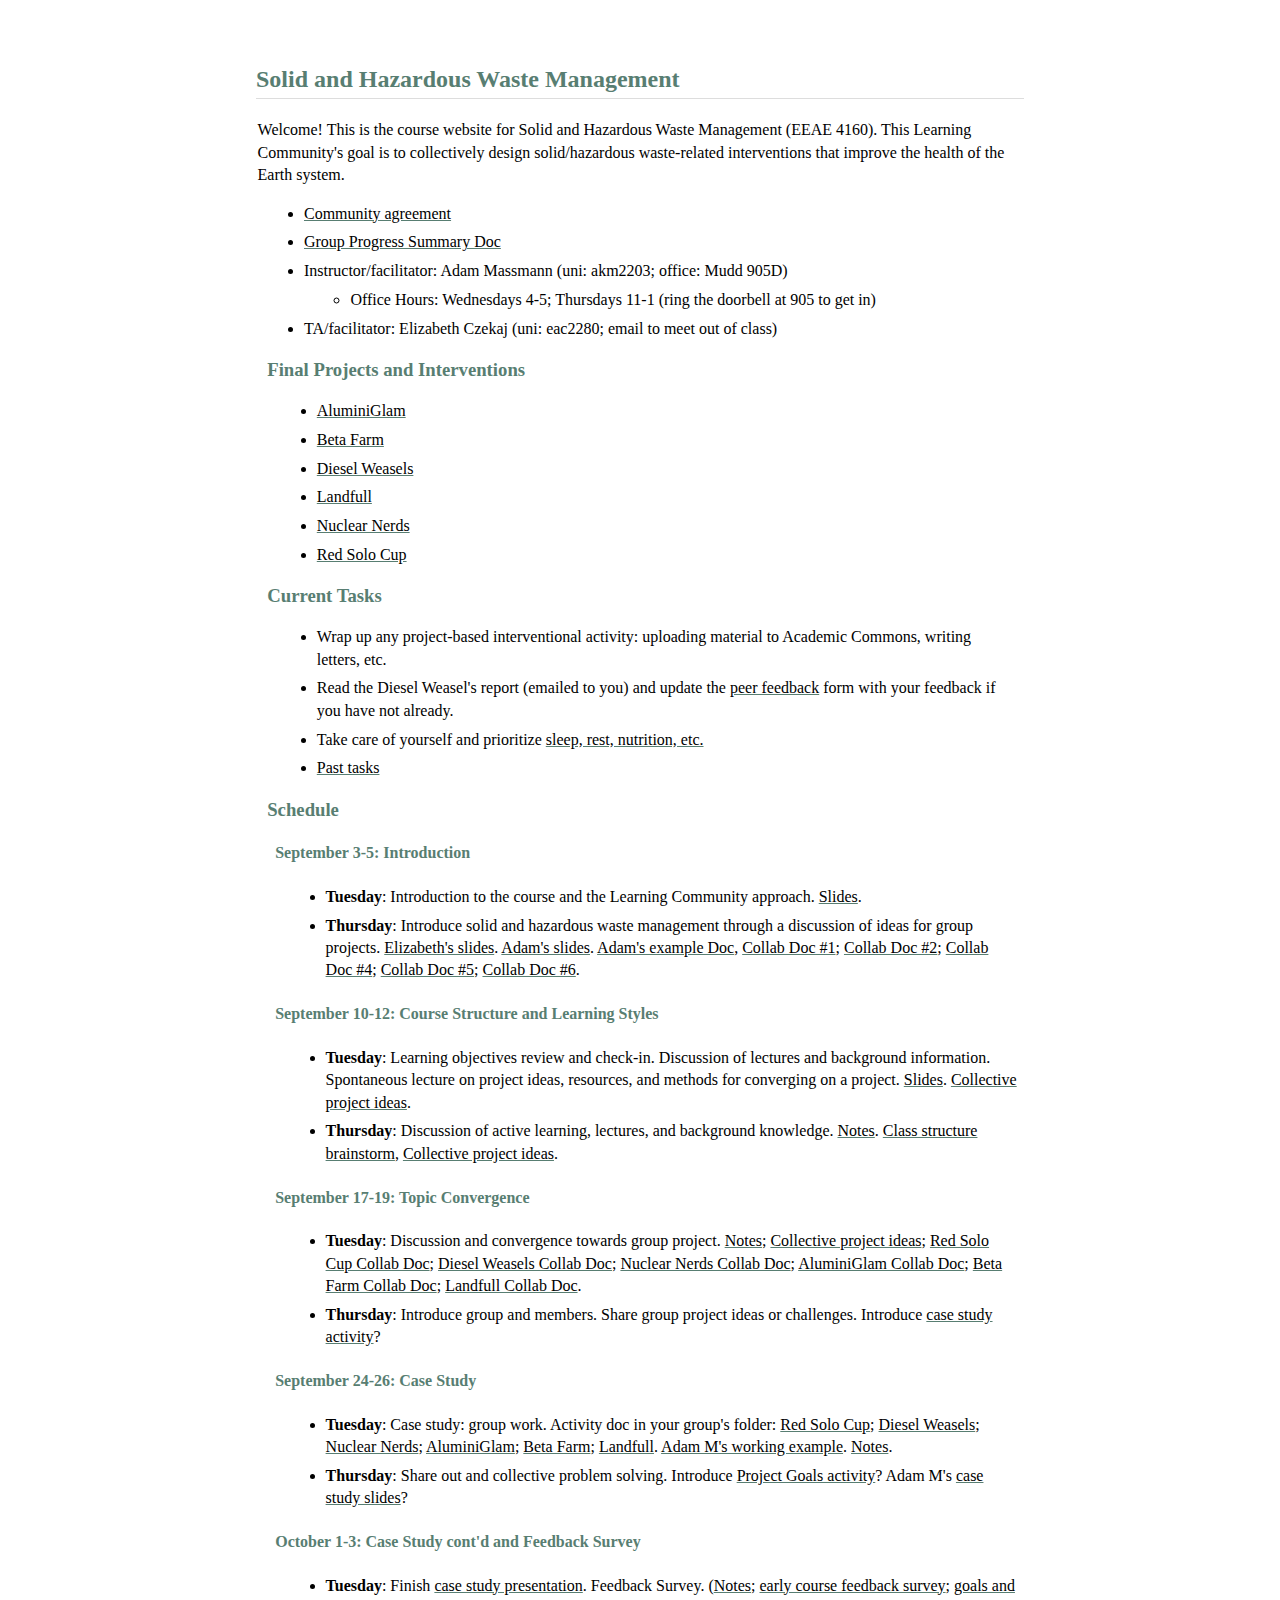
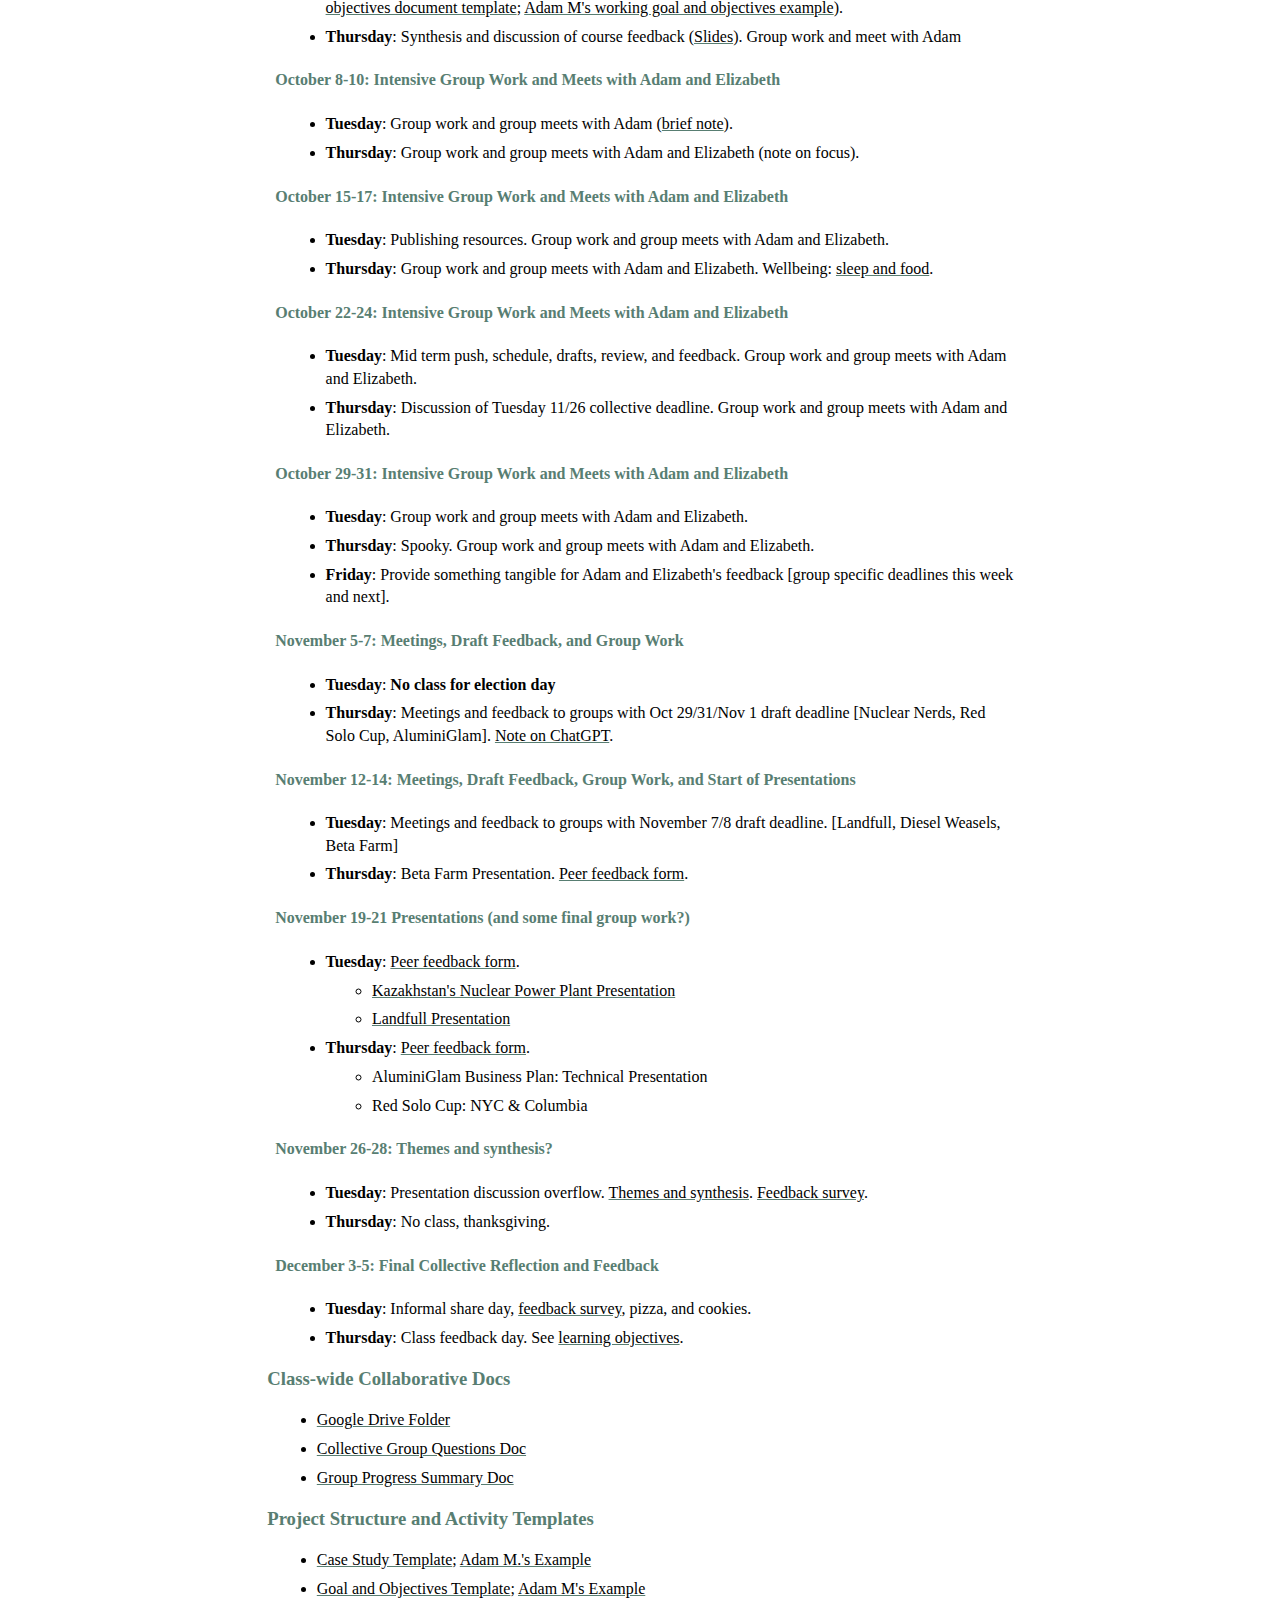
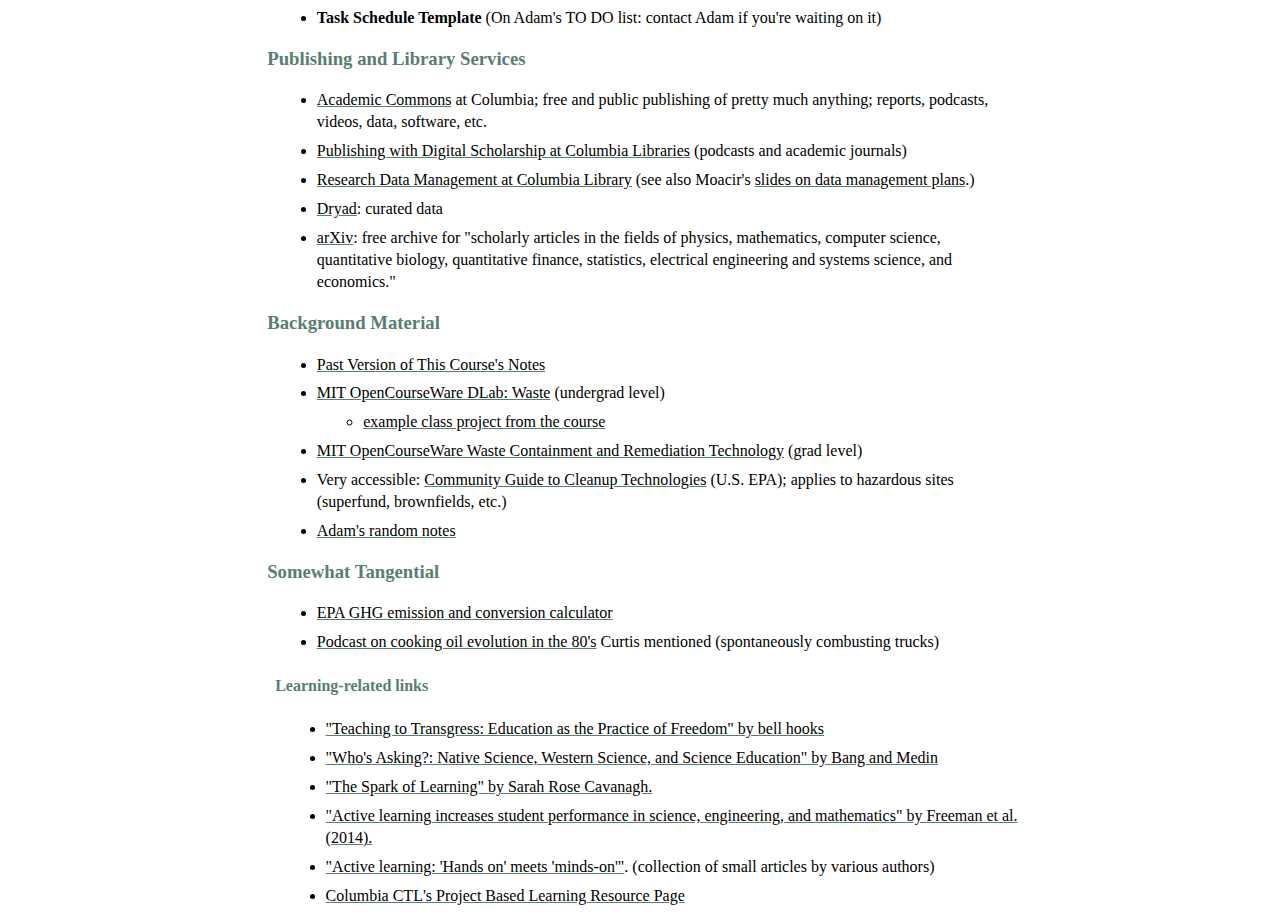
==== commit 5f952a0a: "link final projects" ====
--- a/index.html
+++ b/index.html
@@ -3,7 +3,7 @@
 "http://www.w3.org/TR/xhtml1/DTD/xhtml1-strict.dtd">
 <html xmlns="http://www.w3.org/1999/xhtml" lang="en" xml:lang="en">
 <head>
-<!-- 2024-12-04 Wed 12:56 -->
+<!-- 2024-12-04 Wed 15:56 -->
 <meta http-equiv="Content-Type" content="text/html;charset=utf-8" />
 <meta name="viewport" content="width=device-width, initial-scale=1" />
 <title>Waste Management</title>
@@ -14,9 +14,9 @@
 <body>
 <div id="content" class="content">
 
-<div id="outline-container-orge89a305" class="outline-2">
-<h2 id="orge89a305">Solid and Hazardous Waste Management</h2>
-<div class="outline-text-2" id="text-orge89a305">
+<div id="outline-container-orgb151ae3" class="outline-2">
+<h2 id="orgb151ae3">Solid and Hazardous Waste Management</h2>
+<div class="outline-text-2" id="text-orgb151ae3">
 <p>
 Welcome! This is the course website for Solid and Hazardous Waste
 Management (EEAE 4160). This Learning Community's goal is to
@@ -38,13 +38,23 @@
 </ul>
 </div>
 
-<div id="outline-container-org0c1b69a" class="outline-3">
-<h3 id="org0c1b69a">Final Projects and Interventions</h3>
-</div>
-
-<div id="outline-container-orgad58bd6" class="outline-3">
-<h3 id="orgad58bd6">Current Tasks</h3>
-<div class="outline-text-3" id="text-orgad58bd6">
+<div id="outline-container-org745b8ac" class="outline-3">
+<h3 id="org745b8ac">Final Projects and Interventions</h3>
+<div class="outline-text-3" id="text-org745b8ac">
+<ul class="org-ul">
+<li><a href="https://www.canva.com/design/DAGTAXXQAss/TXTYKRVpBdVCxs5omfOt5A/edit">AluminiGlam</a></li>
+<li><a href="https://docs.google.com/presentation/d/1iQ28a6oyl5lfw0WQmAWftBt2DAdta7P5euiDeRYLi_w/edit?usp=drive_link">Beta Farm</a></li>
+<li><a href="https://drive.google.com/file/d/1ERyx4H8qXlXPPW5M_wTBk1PEacv9PkXR/view?usp=drive_link">Diesel Weasels</a></li>
+<li><a href="https://drive.google.com/file/d/1mp4PTCqf0S2u9BUrQYsXC6ww_nUcE83s/view?usp=drive_link">Landfull</a></li>
+<li><a href="https://drive.google.com/file/d/1b2JlkV1QyEFq2xwPG3TNuN0o6YQiV_x5/view?usp=drive_link">Nuclear Nerds</a></li>
+<li><a href="https://docs.google.com/presentation/d/1hVR_ZjiLL1K7m4d15AOC5qbNwCHY7eFTXFoLOC1SWTs/edit?usp=sharing">Red Solo Cup</a></li>
+</ul>
+</div>
+</div>
+
+<div id="outline-container-org195ec9a" class="outline-3">
+<h3 id="org195ec9a">Current Tasks</h3>
+<div class="outline-text-3" id="text-org195ec9a">
 <ul class="org-ul">
 <li>Wrap up any project-based interventional activity: uploading
 material to Academic Commons, writing letters, etc.</li>
@@ -59,13 +69,13 @@
 </div>
 </div>
 
-<div id="outline-container-org7695e4d" class="outline-3">
-<h3 id="org7695e4d">Schedule</h3>
-<div class="outline-text-3" id="text-org7695e4d">
-</div>
-<div id="outline-container-org0aefac7" class="outline-4">
-<h4 id="org0aefac7">September 3-5: Introduction</h4>
-<div class="outline-text-4" id="text-org0aefac7">
+<div id="outline-container-orgf173049" class="outline-3">
+<h3 id="orgf173049">Schedule</h3>
+<div class="outline-text-3" id="text-orgf173049">
+</div>
+<div id="outline-container-orga07573a" class="outline-4">
+<h4 id="orga07573a">September 3-5: Introduction</h4>
+<div class="outline-text-4" id="text-orga07573a">
 <ul class="org-ul">
 <li><b>Tuesday</b>: Introduction to the course and the Learning Community approach. <a href="notes/class-01.pdf">Slides</a>.</li>
 
@@ -77,9 +87,9 @@
 </div>
 </div>
 
-<div id="outline-container-org0ff24a4" class="outline-4">
-<h4 id="org0ff24a4">September 10-12: Course Structure and Learning Styles</h4>
-<div class="outline-text-4" id="text-org0ff24a4">
+<div id="outline-container-org3389e2c" class="outline-4">
+<h4 id="org3389e2c">September 10-12: Course Structure and Learning Styles</h4>
+<div class="outline-text-4" id="text-org3389e2c">
 <ul class="org-ul">
 <li><b>Tuesday</b>: Learning objectives review and check-in. Discussion of lectures and
 background information. Spontaneous lecture on project ideas,
@@ -93,9 +103,9 @@
 </div>
 </div>
 
-<div id="outline-container-org57a90c0" class="outline-4">
-<h4 id="org57a90c0">September 17-19: Topic Convergence</h4>
-<div class="outline-text-4" id="text-org57a90c0">
+<div id="outline-container-orgc0e730c" class="outline-4">
+<h4 id="orgc0e730c">September 17-19: Topic Convergence</h4>
+<div class="outline-text-4" id="text-orgc0e730c">
 <ul class="org-ul">
 <li><b>Tuesday</b>: Discussion and convergence towards group project. <a href="notes/class-05.pdf">Notes</a>; <a href="https://docs.google.com/document/d/1ALFitImhK-TqYWsySX7dYzzpQC3g8D6gY5iYPwqKRlE/edit?usp=drive_link">Collective project
 ideas</a>; <a href="https://docs.google.com/document/d/15Mz4osIgkzz0No_mFxgHivEY3u8QLiM5c5HSae8wkhk/edit?usp=drive_link">Red Solo Cup Collab Doc</a>; <a href="https://docs.google.com/document/d/1oBlsCYsDOUJ2_V9KXRZqVoLcdDVNwyhmTh9j5YW4L9o/edit?usp=sharing">Diesel Weasels Collab Doc</a>; <a href="https://docs.google.com/document/d/1K4zEEYdLJbenUrc0X5Vo597eCUKCUT9YcGKa4irBuK8/edit?usp=sharing">Nuclear Nerds Collab Doc</a>;
@@ -107,9 +117,9 @@
 </div>
 </div>
 
-<div id="outline-container-orgdfe3309" class="outline-4">
-<h4 id="orgdfe3309">September 24-26: Case Study</h4>
-<div class="outline-text-4" id="text-orgdfe3309">
+<div id="outline-container-orgd92f797" class="outline-4">
+<h4 id="orgd92f797">September 24-26: Case Study</h4>
+<div class="outline-text-4" id="text-orgd92f797">
 <ul class="org-ul">
 <li><b>Tuesday</b>: Case study: group work. Activity doc in your group's
 folder: <a href="https://drive.google.com/drive/folders/1AefjMYCCdl9avWYQqWMLIsQN4zWoIKTT?usp=drive_link">Red Solo Cup</a>; <a href="https://drive.google.com/drive/folders/1SElaL6Uh_HmFRlHKADtQxpbvNXtxHmDc?usp=drive_link">Diesel Weasels</a>; <a href="https://drive.google.com/drive/folders/1p_0EfHSggYO_CjI74nK4yRaROg0WBTO2?usp=drive_link">Nuclear Nerds</a>; <a href="https://drive.google.com/drive/folders/1tGAffT2N14Duw1qqhTCyhEj6dtRNz3dr?usp=drive_link">AluminiGlam</a>; <a href="https://drive.google.com/drive/folders/1GpbF3zdH35DKRxkJPhV_rDbwt6aPH-Ls?usp=drive_link">Beta Farm</a>; <a href="https://drive.google.com/drive/folders/1DBAiZun4z8Ra2eAgDbNG3iWVQHjHk7Lu?usp=drive_link">Landfull</a>. <a href="https://docs.google.com/document/d/1J4D-eV0YPp4DpwdvBwOHhm3vmU6V90A_bLrzC1vWvNc/edit?usp=sharing">Adam
@@ -121,9 +131,9 @@
 </div>
 </div>
 
-<div id="outline-container-orgce19fd0" class="outline-4">
-<h4 id="orgce19fd0">October 1-3: Case Study cont'd and Feedback Survey</h4>
-<div class="outline-text-4" id="text-orgce19fd0">
+<div id="outline-container-org537d9c6" class="outline-4">
+<h4 id="org537d9c6">October 1-3: Case Study cont'd and Feedback Survey</h4>
+<div class="outline-text-4" id="text-org537d9c6">
 <ul class="org-ul">
 <li><b>Tuesday</b>: Finish <a href="https://docs.google.com/presentation/d/11aUCBugQCpGuK-wzMfSpbcDVTmhLfr0heXUdb9BxZUM/edit?usp=sharing">case study presentation</a>. Feedback Survey.
 (<a href="notes/class-09.pdf">Notes</a>; <a href="https://docs.google.com/forms/d/e/1FAIpQLSfkKBumXIoSp9NjKeaRTCkLZIcDuLLNXmKjnmmQnBYr6nL79w/viewform">early course feedback survey</a>; <a href="https://docs.google.com/document/d/1nVA-FNd2jewtsN8pWyREWdsGeb6ZPnZ4UirWJqxw93k/edit?usp=sharing">goals and objectives document template</a>; <a href="https://docs.google.com/document/d/1gIwHvf-_-enMyFMCwRr_Q2JGHb_bWpMmBe3Tb5Ct2F4/edit?usp=sharing">Adam M's working goal and objectives example</a>).</li>
@@ -134,9 +144,9 @@
 </div>
 </div>
 
-<div id="outline-container-org45ff168" class="outline-4">
-<h4 id="org45ff168">October 8-10: Intensive Group Work and Meets with Adam and Elizabeth</h4>
-<div class="outline-text-4" id="text-org45ff168">
+<div id="outline-container-orgf773b8c" class="outline-4">
+<h4 id="orgf773b8c">October 8-10: Intensive Group Work and Meets with Adam and Elizabeth</h4>
+<div class="outline-text-4" id="text-orgf773b8c">
 <ul class="org-ul">
 <li><b>Tuesday</b>: Group work and group meets with Adam (<a href="notes/class-11.pdf">brief note</a>).</li>
 
@@ -146,9 +156,9 @@
 </div>
 </div>
 
-<div id="outline-container-org4694844" class="outline-4">
-<h4 id="org4694844">October 15-17: Intensive Group Work and Meets with Adam and Elizabeth</h4>
-<div class="outline-text-4" id="text-org4694844">
+<div id="outline-container-org373a863" class="outline-4">
+<h4 id="org373a863">October 15-17: Intensive Group Work and Meets with Adam and Elizabeth</h4>
+<div class="outline-text-4" id="text-org373a863">
 <ul class="org-ul">
 <li><b>Tuesday</b>: Publishing resources. Group work and group meets with Adam and Elizabeth.</li>
 
@@ -157,9 +167,9 @@
 </div>
 </div>
 
-<div id="outline-container-orgfdc5b2b" class="outline-4">
-<h4 id="orgfdc5b2b">October 22-24: Intensive Group Work and Meets with Adam and Elizabeth</h4>
-<div class="outline-text-4" id="text-orgfdc5b2b">
+<div id="outline-container-orge4d7f94" class="outline-4">
+<h4 id="orge4d7f94">October 22-24: Intensive Group Work and Meets with Adam and Elizabeth</h4>
+<div class="outline-text-4" id="text-orge4d7f94">
 <ul class="org-ul">
 <li><b>Tuesday</b>: Mid term push, schedule, drafts, review, and
 feedback. Group work and group meets with Adam and Elizabeth.</li>
@@ -170,9 +180,9 @@
 </div>
 </div>
 
-<div id="outline-container-org327c5a8" class="outline-4">
-<h4 id="org327c5a8">October 29-31: Intensive Group Work and Meets with Adam and Elizabeth</h4>
-<div class="outline-text-4" id="text-org327c5a8">
+<div id="outline-container-org81c3bf6" class="outline-4">
+<h4 id="org81c3bf6">October 29-31: Intensive Group Work and Meets with Adam and Elizabeth</h4>
+<div class="outline-text-4" id="text-org81c3bf6">
 <ul class="org-ul">
 <li><b>Tuesday</b>: Group work and group meets with Adam and Elizabeth.</li>
 
@@ -184,9 +194,9 @@
 </div>
 </div>
 
-<div id="outline-container-org7d4ac1a" class="outline-4">
-<h4 id="org7d4ac1a">November 5-7: Meetings, Draft Feedback, and Group Work</h4>
-<div class="outline-text-4" id="text-org7d4ac1a">
+<div id="outline-container-orgb554bc8" class="outline-4">
+<h4 id="orgb554bc8">November 5-7: Meetings, Draft Feedback, and Group Work</h4>
+<div class="outline-text-4" id="text-orgb554bc8">
 <ul class="org-ul">
 <li><b>Tuesday</b>: <b>No class for election day</b></li>
 
@@ -196,9 +206,9 @@
 </div>
 </div>
 
-<div id="outline-container-org87fd8c4" class="outline-4">
-<h4 id="org87fd8c4">November 12-14: Meetings, Draft Feedback, Group Work, and Start of Presentations</h4>
-<div class="outline-text-4" id="text-org87fd8c4">
+<div id="outline-container-org72ac058" class="outline-4">
+<h4 id="org72ac058">November 12-14: Meetings, Draft Feedback, Group Work, and Start of Presentations</h4>
+<div class="outline-text-4" id="text-org72ac058">
 <ul class="org-ul">
 <li><b>Tuesday</b>: Meetings and feedback to groups with November 7/8 draft
 deadline. [Landfull, Diesel Weasels, Beta Farm]</li>
@@ -207,9 +217,9 @@
 </div>
 </div>
 
-<div id="outline-container-orga346318" class="outline-4">
-<h4 id="orga346318">November 19-21 Presentations (and some final group work?)</h4>
-<div class="outline-text-4" id="text-orga346318">
+<div id="outline-container-org20778bb" class="outline-4">
+<h4 id="org20778bb">November 19-21 Presentations (and some final group work?)</h4>
+<div class="outline-text-4" id="text-org20778bb">
 <ul class="org-ul">
 <li><b>Tuesday</b>: <a href="https://docs.google.com/document/d/15S8fXKx5JLaIfrkQhUXBru-CvzH6KhnosaDkFPHbMfw/edit?usp=sharing">Peer feedback form</a>.
 <ul class="org-ul">
@@ -225,9 +235,9 @@
 </div>
 </div>
 
-<div id="outline-container-orgcc5b4c0" class="outline-4">
-<h4 id="orgcc5b4c0">November 26-28: Themes and synthesis?</h4>
-<div class="outline-text-4" id="text-orgcc5b4c0">
+<div id="outline-container-orge9dde54" class="outline-4">
+<h4 id="orge9dde54">November 26-28: Themes and synthesis?</h4>
+<div class="outline-text-4" id="text-orge9dde54">
 <ul class="org-ul">
 <li><b>Tuesday</b>: Presentation discussion overflow. <a href="https://docs.google.com/document/d/1nB9aq0g1CRZrm-3J5-EQCZIkVUwsvsPtYlqpfo5TqTs/edit?tab=t.0#heading=h.6pk4uzkc6rz4">Themes and
 synthesis</a>. <a href="https://docs.google.com/forms/d/e/1FAIpQLScOu3JTcDo6kwjopTKQYPH0TQei5xpUhcDPkbamSs3er3pO0A/viewform?usp=sf_link">Feedback survey</a>.</li>
@@ -237,9 +247,9 @@
 </div>
 </div>
 
-<div id="outline-container-orge8fdbb1" class="outline-4">
-<h4 id="orge8fdbb1">December 3-5: Final Collective Reflection and Feedback</h4>
-<div class="outline-text-4" id="text-orge8fdbb1">
+<div id="outline-container-org98d6343" class="outline-4">
+<h4 id="org98d6343">December 3-5: Final Collective Reflection and Feedback</h4>
+<div class="outline-text-4" id="text-org98d6343">
 <ul class="org-ul">
 <li><b>Tuesday</b>: Informal share day, <a href="https://docs.google.com/forms/d/e/1FAIpQLScOu3JTcDo6kwjopTKQYPH0TQei5xpUhcDPkbamSs3er3pO0A/viewform?usp=sf_link">feedback survey</a>, pizza, and cookies.</li>
 
@@ -249,9 +259,9 @@
 </div>
 </div>
 
-<div id="outline-container-org33d899b" class="outline-3">
-<h3 id="org33d899b">Class-wide Collaborative Docs</h3>
-<div class="outline-text-3" id="text-org33d899b">
+<div id="outline-container-org69d17d6" class="outline-3">
+<h3 id="org69d17d6">Class-wide Collaborative Docs</h3>
+<div class="outline-text-3" id="text-org69d17d6">
 <ul class="org-ul">
 <li><a href="https://drive.google.com/drive/folders/1SNvL7LhQjOsWKYlftEOHrcFp9EsyewzV?usp=drive_link">Google Drive Folder</a></li>
 <li><a href="https://docs.google.com/document/d/1jCKwF3BZla_Wkqrg_qfyJesCilgrWUD4FldnU19nSdU/edit?usp=sharing">Collective Group Questions Doc</a></li>
@@ -260,9 +270,9 @@
 </div>
 </div>
 
-<div id="outline-container-orgd3181ca" class="outline-3">
-<h3 id="orgd3181ca">Project Structure and Activity Templates</h3>
-<div class="outline-text-3" id="text-orgd3181ca">
+<div id="outline-container-orgf7cfc18" class="outline-3">
+<h3 id="orgf7cfc18">Project Structure and Activity Templates</h3>
+<div class="outline-text-3" id="text-orgf7cfc18">
 <ul class="org-ul">
 <li><b><a href="https://docs.google.com/document/d/1uqT7JeFUoOx3ARIZpfUwxisICjg-va6X6cFpaDt7KLk/edit?usp=drive_link">Case Study Template</a></b>; <b><a href="https://docs.google.com/document/d/1J4D-eV0YPp4DpwdvBwOHhm3vmU6V90A_bLrzC1vWvNc/edit#heading=h.smp3a8ds7zdr">Adam M.'s Example</a></b></li>
 <li><b><a href="https://docs.google.com/document/d/1nVA-FNd2jewtsN8pWyREWdsGeb6ZPnZ4UirWJqxw93k/edit?usp=sharing">Goal and Objectives Template</a></b>; <b><a href="https://docs.google.com/document/d/1gIwHvf-_-enMyFMCwRr_Q2JGHb_bWpMmBe3Tb5Ct2F4/edit?usp=drive_link">Adam M's Example</a></b></li>
@@ -272,9 +282,9 @@
 </div>
 </div>
 
-<div id="outline-container-orga27c4a8" class="outline-3">
-<h3 id="orga27c4a8">Publishing and Library Services</h3>
-<div class="outline-text-3" id="text-orga27c4a8">
+<div id="outline-container-orga3cb2e7" class="outline-3">
+<h3 id="orga3cb2e7">Publishing and Library Services</h3>
+<div class="outline-text-3" id="text-orga3cb2e7">
 <ul class="org-ul">
 <li><a href="https://academiccommons.columbia.edu/">Academic Commons</a> at Columbia; free and public publishing of pretty
 much anything; reports, podcasts, videos, data, software, etc.</li>
@@ -292,9 +302,9 @@
 </div>
 
 
-<div id="outline-container-org28842d4" class="outline-3">
-<h3 id="org28842d4">Background Material</h3>
-<div class="outline-text-3" id="text-org28842d4">
+<div id="outline-container-org108b01a" class="outline-3">
+<h3 id="org108b01a">Background Material</h3>
+<div class="outline-text-3" id="text-org108b01a">
 <ul class="org-ul">
 <li><a href="https://drive.google.com/drive/folders/1rUqV6C6ePlatwTJeKprhtVdOv_epms-O?usp=drive_link">Past Version of This Course's Notes</a></li>
 <li><a href="https://ocw.mit.edu/courses/ec-716-d-lab-waste-fall-2015/">MIT OpenCourseWare DLab: Waste</a> (undergrad level)
@@ -310,9 +320,9 @@
 </div>
 </div>
 
-<div id="outline-container-org550b3c5" class="outline-3">
-<h3 id="org550b3c5">Somewhat Tangential</h3>
-<div class="outline-text-3" id="text-org550b3c5">
+<div id="outline-container-org876fa8e" class="outline-3">
+<h3 id="org876fa8e">Somewhat Tangential</h3>
+<div class="outline-text-3" id="text-org876fa8e">
 <ul class="org-ul">
 <li><a href="https://www.epa.gov/energy/greenhouse-gas-equivalencies-calculator">EPA GHG emission and conversion calculator</a></li>
 <li><a href="https://www.pushkin.fm/podcasts/revisionist-history/mcdonalds-broke-my-heart">Podcast on cooking oil evolution in the 80's</a> Curtis mentioned
@@ -320,9 +330,9 @@
 </ul>
 </div>
 
-<div id="outline-container-orgbfa7dc2" class="outline-4">
-<h4 id="orgbfa7dc2">Learning-related links</h4>
-<div class="outline-text-4" id="text-orgbfa7dc2">
+<div id="outline-container-orge7b13b9" class="outline-4">
+<h4 id="orge7b13b9">Learning-related links</h4>
+<div class="outline-text-4" id="text-orge7b13b9">
 <ul class="org-ul">
 <li><a href="https://drive.google.com/file/d/15krpTtVov1yJicgP_5S_DpE81Le_xOde/view?usp=drive_link">"Teaching to Transgress: Education as the Practice of Freedom" by bell hooks</a></li>
 
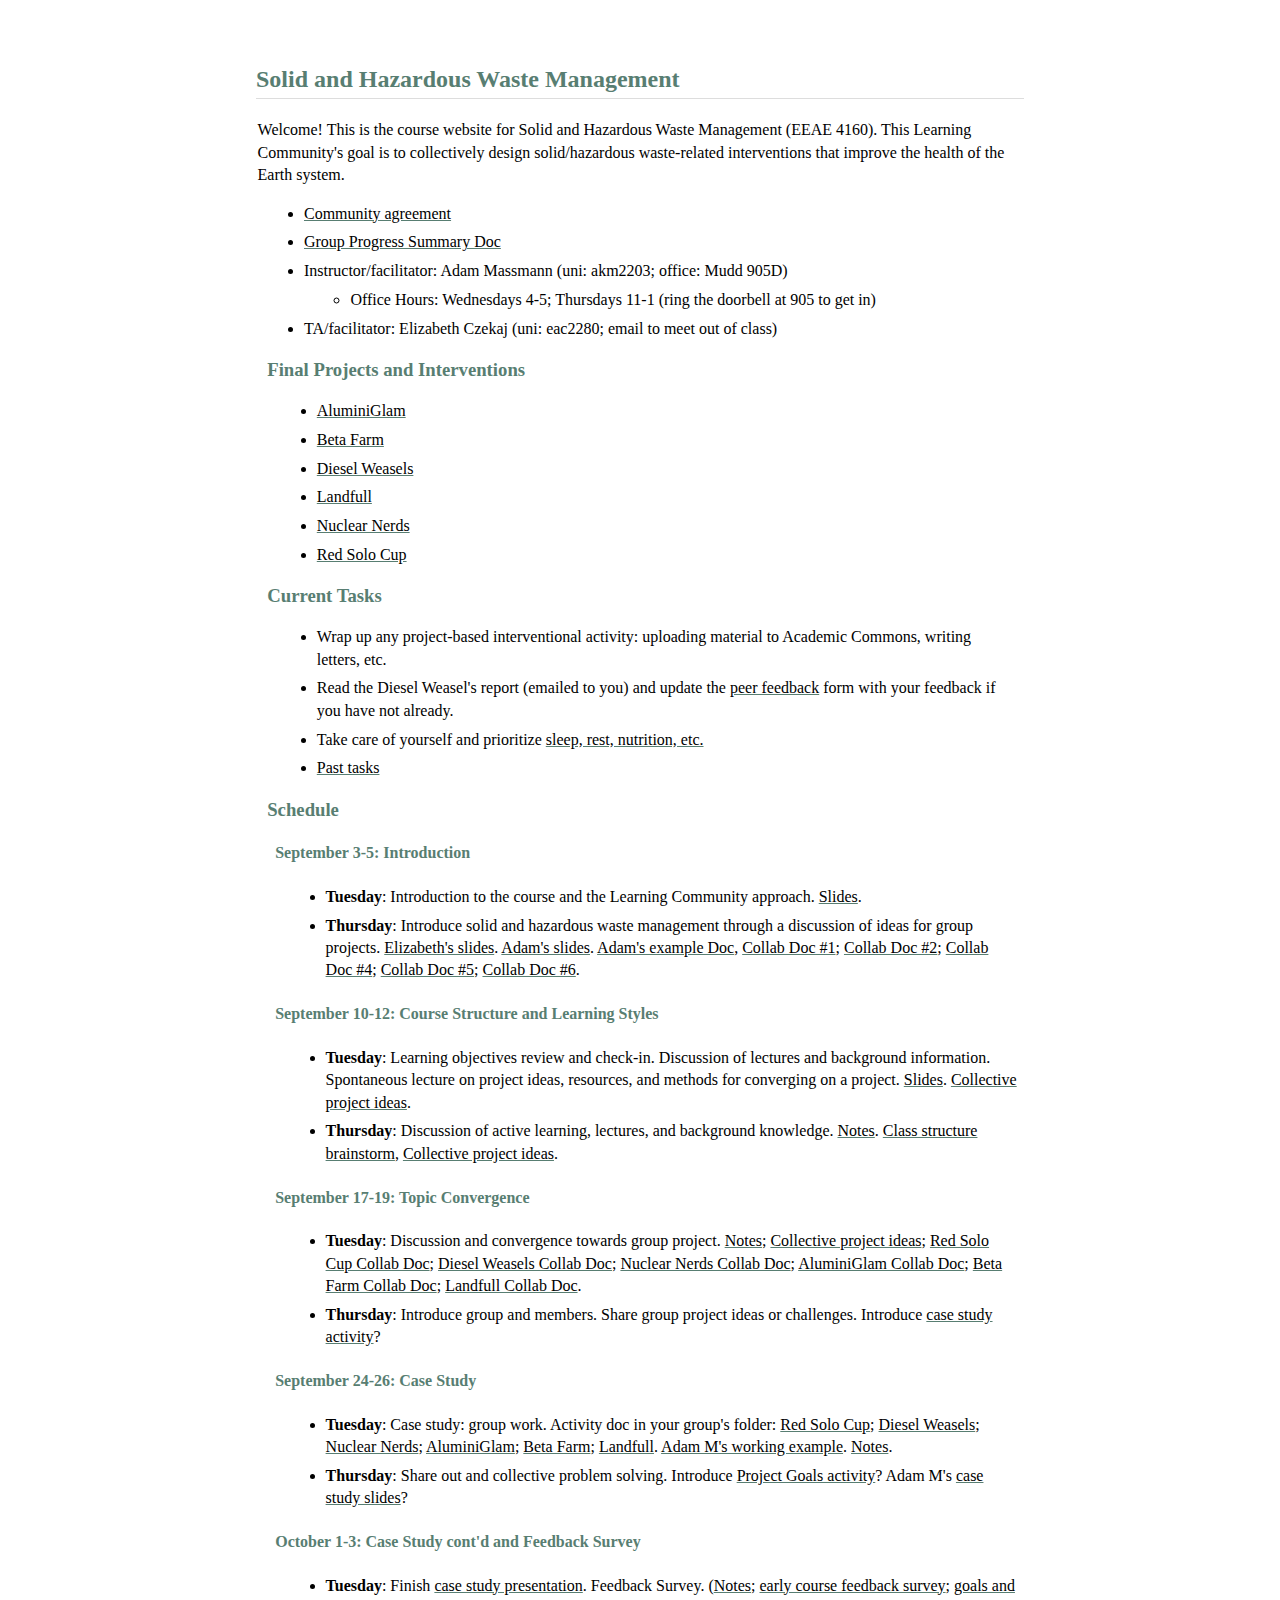
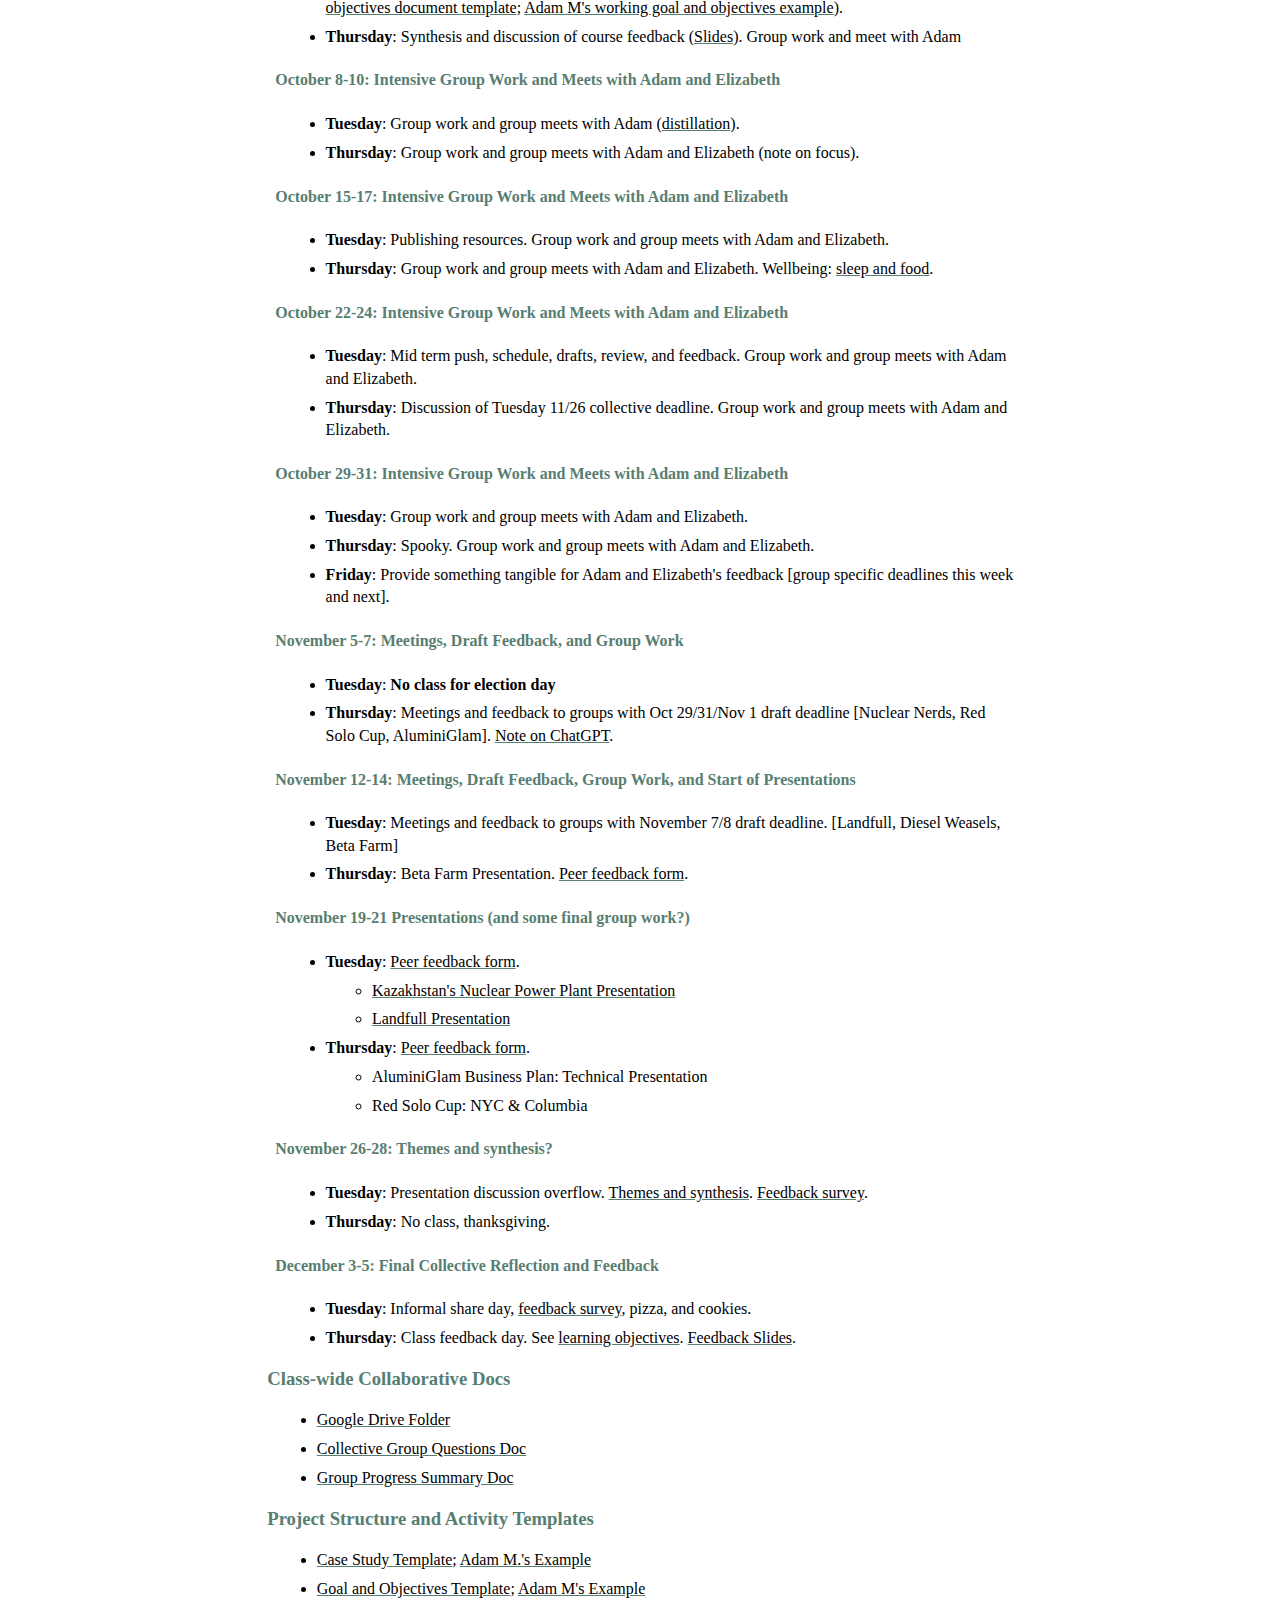
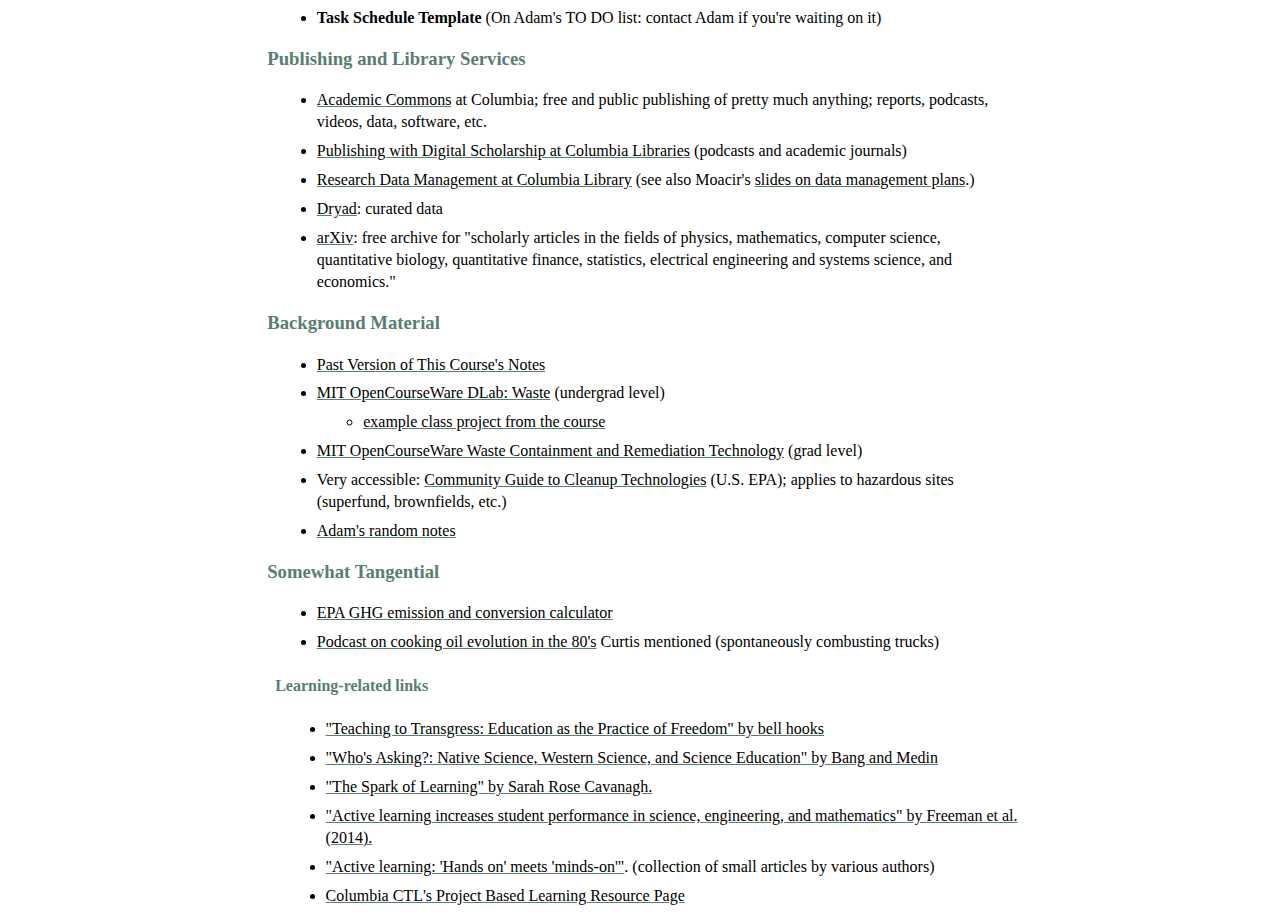
==== commit 76d2bad9: "link feedback slides" ====
--- a/index.html
+++ b/index.html
@@ -3,7 +3,7 @@
 "http://www.w3.org/TR/xhtml1/DTD/xhtml1-strict.dtd">
 <html xmlns="http://www.w3.org/1999/xhtml" lang="en" xml:lang="en">
 <head>
-<!-- 2024-12-04 Wed 15:56 -->
+<!-- 2024-12-05 Thu 11:10 -->
 <meta http-equiv="Content-Type" content="text/html;charset=utf-8" />
 <meta name="viewport" content="width=device-width, initial-scale=1" />
 <title>Waste Management</title>
@@ -14,9 +14,9 @@
 <body>
 <div id="content" class="content">
 
-<div id="outline-container-orgb151ae3" class="outline-2">
-<h2 id="orgb151ae3">Solid and Hazardous Waste Management</h2>
-<div class="outline-text-2" id="text-orgb151ae3">
+<div id="outline-container-org8b914b4" class="outline-2">
+<h2 id="org8b914b4">Solid and Hazardous Waste Management</h2>
+<div class="outline-text-2" id="text-org8b914b4">
 <p>
 Welcome! This is the course website for Solid and Hazardous Waste
 Management (EEAE 4160). This Learning Community's goal is to
@@ -38,9 +38,9 @@
 </ul>
 </div>
 
-<div id="outline-container-org745b8ac" class="outline-3">
-<h3 id="org745b8ac">Final Projects and Interventions</h3>
-<div class="outline-text-3" id="text-org745b8ac">
+<div id="outline-container-orgc9d2017" class="outline-3">
+<h3 id="orgc9d2017">Final Projects and Interventions</h3>
+<div class="outline-text-3" id="text-orgc9d2017">
 <ul class="org-ul">
 <li><a href="https://www.canva.com/design/DAGTAXXQAss/TXTYKRVpBdVCxs5omfOt5A/edit">AluminiGlam</a></li>
 <li><a href="https://docs.google.com/presentation/d/1iQ28a6oyl5lfw0WQmAWftBt2DAdta7P5euiDeRYLi_w/edit?usp=drive_link">Beta Farm</a></li>
@@ -52,9 +52,9 @@
 </div>
 </div>
 
-<div id="outline-container-org195ec9a" class="outline-3">
-<h3 id="org195ec9a">Current Tasks</h3>
-<div class="outline-text-3" id="text-org195ec9a">
+<div id="outline-container-orgc54edb4" class="outline-3">
+<h3 id="orgc54edb4">Current Tasks</h3>
+<div class="outline-text-3" id="text-orgc54edb4">
 <ul class="org-ul">
 <li>Wrap up any project-based interventional activity: uploading
 material to Academic Commons, writing letters, etc.</li>
@@ -69,13 +69,13 @@
 </div>
 </div>
 
-<div id="outline-container-orgf173049" class="outline-3">
-<h3 id="orgf173049">Schedule</h3>
-<div class="outline-text-3" id="text-orgf173049">
-</div>
-<div id="outline-container-orga07573a" class="outline-4">
-<h4 id="orga07573a">September 3-5: Introduction</h4>
-<div class="outline-text-4" id="text-orga07573a">
+<div id="outline-container-orgc9f6d56" class="outline-3">
+<h3 id="orgc9f6d56">Schedule</h3>
+<div class="outline-text-3" id="text-orgc9f6d56">
+</div>
+<div id="outline-container-orgad270f1" class="outline-4">
+<h4 id="orgad270f1">September 3-5: Introduction</h4>
+<div class="outline-text-4" id="text-orgad270f1">
 <ul class="org-ul">
 <li><b>Tuesday</b>: Introduction to the course and the Learning Community approach. <a href="notes/class-01.pdf">Slides</a>.</li>
 
@@ -87,9 +87,9 @@
 </div>
 </div>
 
-<div id="outline-container-org3389e2c" class="outline-4">
-<h4 id="org3389e2c">September 10-12: Course Structure and Learning Styles</h4>
-<div class="outline-text-4" id="text-org3389e2c">
+<div id="outline-container-org5109347" class="outline-4">
+<h4 id="org5109347">September 10-12: Course Structure and Learning Styles</h4>
+<div class="outline-text-4" id="text-org5109347">
 <ul class="org-ul">
 <li><b>Tuesday</b>: Learning objectives review and check-in. Discussion of lectures and
 background information. Spontaneous lecture on project ideas,
@@ -103,9 +103,9 @@
 </div>
 </div>
 
-<div id="outline-container-orgc0e730c" class="outline-4">
-<h4 id="orgc0e730c">September 17-19: Topic Convergence</h4>
-<div class="outline-text-4" id="text-orgc0e730c">
+<div id="outline-container-org0e57d90" class="outline-4">
+<h4 id="org0e57d90">September 17-19: Topic Convergence</h4>
+<div class="outline-text-4" id="text-org0e57d90">
 <ul class="org-ul">
 <li><b>Tuesday</b>: Discussion and convergence towards group project. <a href="notes/class-05.pdf">Notes</a>; <a href="https://docs.google.com/document/d/1ALFitImhK-TqYWsySX7dYzzpQC3g8D6gY5iYPwqKRlE/edit?usp=drive_link">Collective project
 ideas</a>; <a href="https://docs.google.com/document/d/15Mz4osIgkzz0No_mFxgHivEY3u8QLiM5c5HSae8wkhk/edit?usp=drive_link">Red Solo Cup Collab Doc</a>; <a href="https://docs.google.com/document/d/1oBlsCYsDOUJ2_V9KXRZqVoLcdDVNwyhmTh9j5YW4L9o/edit?usp=sharing">Diesel Weasels Collab Doc</a>; <a href="https://docs.google.com/document/d/1K4zEEYdLJbenUrc0X5Vo597eCUKCUT9YcGKa4irBuK8/edit?usp=sharing">Nuclear Nerds Collab Doc</a>;
@@ -117,9 +117,9 @@
 </div>
 </div>
 
-<div id="outline-container-orgd92f797" class="outline-4">
-<h4 id="orgd92f797">September 24-26: Case Study</h4>
-<div class="outline-text-4" id="text-orgd92f797">
+<div id="outline-container-orgcb8962b" class="outline-4">
+<h4 id="orgcb8962b">September 24-26: Case Study</h4>
+<div class="outline-text-4" id="text-orgcb8962b">
 <ul class="org-ul">
 <li><b>Tuesday</b>: Case study: group work. Activity doc in your group's
 folder: <a href="https://drive.google.com/drive/folders/1AefjMYCCdl9avWYQqWMLIsQN4zWoIKTT?usp=drive_link">Red Solo Cup</a>; <a href="https://drive.google.com/drive/folders/1SElaL6Uh_HmFRlHKADtQxpbvNXtxHmDc?usp=drive_link">Diesel Weasels</a>; <a href="https://drive.google.com/drive/folders/1p_0EfHSggYO_CjI74nK4yRaROg0WBTO2?usp=drive_link">Nuclear Nerds</a>; <a href="https://drive.google.com/drive/folders/1tGAffT2N14Duw1qqhTCyhEj6dtRNz3dr?usp=drive_link">AluminiGlam</a>; <a href="https://drive.google.com/drive/folders/1GpbF3zdH35DKRxkJPhV_rDbwt6aPH-Ls?usp=drive_link">Beta Farm</a>; <a href="https://drive.google.com/drive/folders/1DBAiZun4z8Ra2eAgDbNG3iWVQHjHk7Lu?usp=drive_link">Landfull</a>. <a href="https://docs.google.com/document/d/1J4D-eV0YPp4DpwdvBwOHhm3vmU6V90A_bLrzC1vWvNc/edit?usp=sharing">Adam
@@ -131,9 +131,9 @@
 </div>
 </div>
 
-<div id="outline-container-org537d9c6" class="outline-4">
-<h4 id="org537d9c6">October 1-3: Case Study cont'd and Feedback Survey</h4>
-<div class="outline-text-4" id="text-org537d9c6">
+<div id="outline-container-orgf77c11c" class="outline-4">
+<h4 id="orgf77c11c">October 1-3: Case Study cont'd and Feedback Survey</h4>
+<div class="outline-text-4" id="text-orgf77c11c">
 <ul class="org-ul">
 <li><b>Tuesday</b>: Finish <a href="https://docs.google.com/presentation/d/11aUCBugQCpGuK-wzMfSpbcDVTmhLfr0heXUdb9BxZUM/edit?usp=sharing">case study presentation</a>. Feedback Survey.
 (<a href="notes/class-09.pdf">Notes</a>; <a href="https://docs.google.com/forms/d/e/1FAIpQLSfkKBumXIoSp9NjKeaRTCkLZIcDuLLNXmKjnmmQnBYr6nL79w/viewform">early course feedback survey</a>; <a href="https://docs.google.com/document/d/1nVA-FNd2jewtsN8pWyREWdsGeb6ZPnZ4UirWJqxw93k/edit?usp=sharing">goals and objectives document template</a>; <a href="https://docs.google.com/document/d/1gIwHvf-_-enMyFMCwRr_Q2JGHb_bWpMmBe3Tb5Ct2F4/edit?usp=sharing">Adam M's working goal and objectives example</a>).</li>
@@ -144,11 +144,11 @@
 </div>
 </div>
 
-<div id="outline-container-orgf773b8c" class="outline-4">
-<h4 id="orgf773b8c">October 8-10: Intensive Group Work and Meets with Adam and Elizabeth</h4>
-<div class="outline-text-4" id="text-orgf773b8c">
-<ul class="org-ul">
-<li><b>Tuesday</b>: Group work and group meets with Adam (<a href="notes/class-11.pdf">brief note</a>).</li>
+<div id="outline-container-orgc4ebb04" class="outline-4">
+<h4 id="orgc4ebb04">October 8-10: Intensive Group Work and Meets with Adam and Elizabeth</h4>
+<div class="outline-text-4" id="text-orgc4ebb04">
+<ul class="org-ul">
+<li><b>Tuesday</b>: Group work and group meets with Adam (<a href="notes/class-11.pdf">distillation</a>).</li>
 
 <li><b>Thursday</b>: Group work and group meets with Adam and Elizabeth (note
 on focus).</li>
@@ -156,9 +156,9 @@
 </div>
 </div>
 
-<div id="outline-container-org373a863" class="outline-4">
-<h4 id="org373a863">October 15-17: Intensive Group Work and Meets with Adam and Elizabeth</h4>
-<div class="outline-text-4" id="text-org373a863">
+<div id="outline-container-orgd1e3434" class="outline-4">
+<h4 id="orgd1e3434">October 15-17: Intensive Group Work and Meets with Adam and Elizabeth</h4>
+<div class="outline-text-4" id="text-orgd1e3434">
 <ul class="org-ul">
 <li><b>Tuesday</b>: Publishing resources. Group work and group meets with Adam and Elizabeth.</li>
 
@@ -167,9 +167,9 @@
 </div>
 </div>
 
-<div id="outline-container-orge4d7f94" class="outline-4">
-<h4 id="orge4d7f94">October 22-24: Intensive Group Work and Meets with Adam and Elizabeth</h4>
-<div class="outline-text-4" id="text-orge4d7f94">
+<div id="outline-container-org4a14baf" class="outline-4">
+<h4 id="org4a14baf">October 22-24: Intensive Group Work and Meets with Adam and Elizabeth</h4>
+<div class="outline-text-4" id="text-org4a14baf">
 <ul class="org-ul">
 <li><b>Tuesday</b>: Mid term push, schedule, drafts, review, and
 feedback. Group work and group meets with Adam and Elizabeth.</li>
@@ -180,9 +180,9 @@
 </div>
 </div>
 
-<div id="outline-container-org81c3bf6" class="outline-4">
-<h4 id="org81c3bf6">October 29-31: Intensive Group Work and Meets with Adam and Elizabeth</h4>
-<div class="outline-text-4" id="text-org81c3bf6">
+<div id="outline-container-org6d644af" class="outline-4">
+<h4 id="org6d644af">October 29-31: Intensive Group Work and Meets with Adam and Elizabeth</h4>
+<div class="outline-text-4" id="text-org6d644af">
 <ul class="org-ul">
 <li><b>Tuesday</b>: Group work and group meets with Adam and Elizabeth.</li>
 
@@ -194,9 +194,9 @@
 </div>
 </div>
 
-<div id="outline-container-orgb554bc8" class="outline-4">
-<h4 id="orgb554bc8">November 5-7: Meetings, Draft Feedback, and Group Work</h4>
-<div class="outline-text-4" id="text-orgb554bc8">
+<div id="outline-container-org5016e53" class="outline-4">
+<h4 id="org5016e53">November 5-7: Meetings, Draft Feedback, and Group Work</h4>
+<div class="outline-text-4" id="text-org5016e53">
 <ul class="org-ul">
 <li><b>Tuesday</b>: <b>No class for election day</b></li>
 
@@ -206,9 +206,9 @@
 </div>
 </div>
 
-<div id="outline-container-org72ac058" class="outline-4">
-<h4 id="org72ac058">November 12-14: Meetings, Draft Feedback, Group Work, and Start of Presentations</h4>
-<div class="outline-text-4" id="text-org72ac058">
+<div id="outline-container-org001d2d8" class="outline-4">
+<h4 id="org001d2d8">November 12-14: Meetings, Draft Feedback, Group Work, and Start of Presentations</h4>
+<div class="outline-text-4" id="text-org001d2d8">
 <ul class="org-ul">
 <li><b>Tuesday</b>: Meetings and feedback to groups with November 7/8 draft
 deadline. [Landfull, Diesel Weasels, Beta Farm]</li>
@@ -217,9 +217,9 @@
 </div>
 </div>
 
-<div id="outline-container-org20778bb" class="outline-4">
-<h4 id="org20778bb">November 19-21 Presentations (and some final group work?)</h4>
-<div class="outline-text-4" id="text-org20778bb">
+<div id="outline-container-orgf0929ab" class="outline-4">
+<h4 id="orgf0929ab">November 19-21 Presentations (and some final group work?)</h4>
+<div class="outline-text-4" id="text-orgf0929ab">
 <ul class="org-ul">
 <li><b>Tuesday</b>: <a href="https://docs.google.com/document/d/15S8fXKx5JLaIfrkQhUXBru-CvzH6KhnosaDkFPHbMfw/edit?usp=sharing">Peer feedback form</a>.
 <ul class="org-ul">
@@ -235,9 +235,9 @@
 </div>
 </div>
 
-<div id="outline-container-orge9dde54" class="outline-4">
-<h4 id="orge9dde54">November 26-28: Themes and synthesis?</h4>
-<div class="outline-text-4" id="text-orge9dde54">
+<div id="outline-container-orgc8d0e8a" class="outline-4">
+<h4 id="orgc8d0e8a">November 26-28: Themes and synthesis?</h4>
+<div class="outline-text-4" id="text-orgc8d0e8a">
 <ul class="org-ul">
 <li><b>Tuesday</b>: Presentation discussion overflow. <a href="https://docs.google.com/document/d/1nB9aq0g1CRZrm-3J5-EQCZIkVUwsvsPtYlqpfo5TqTs/edit?tab=t.0#heading=h.6pk4uzkc6rz4">Themes and
 synthesis</a>. <a href="https://docs.google.com/forms/d/e/1FAIpQLScOu3JTcDo6kwjopTKQYPH0TQei5xpUhcDPkbamSs3er3pO0A/viewform?usp=sf_link">Feedback survey</a>.</li>
@@ -247,21 +247,21 @@
 </div>
 </div>
 
-<div id="outline-container-org98d6343" class="outline-4">
-<h4 id="org98d6343">December 3-5: Final Collective Reflection and Feedback</h4>
-<div class="outline-text-4" id="text-org98d6343">
+<div id="outline-container-orgf301fdf" class="outline-4">
+<h4 id="orgf301fdf">December 3-5: Final Collective Reflection and Feedback</h4>
+<div class="outline-text-4" id="text-orgf301fdf">
 <ul class="org-ul">
 <li><b>Tuesday</b>: Informal share day, <a href="https://docs.google.com/forms/d/e/1FAIpQLScOu3JTcDo6kwjopTKQYPH0TQei5xpUhcDPkbamSs3er3pO0A/viewform?usp=sf_link">feedback survey</a>, pizza, and cookies.</li>
 
-<li><b>Thursday</b>: Class feedback day. See <a href="https://docs.google.com/document/d/1uYVIAEvPjDBc2uf91WIBS9z12h7s3YL8ezDSh-ITIf4/edit?usp=sharing">learning objectives</a>.</li>
-</ul>
-</div>
-</div>
-</div>
-
-<div id="outline-container-org69d17d6" class="outline-3">
-<h3 id="org69d17d6">Class-wide Collaborative Docs</h3>
-<div class="outline-text-3" id="text-org69d17d6">
+<li><b>Thursday</b>: Class feedback day. See <a href="https://docs.google.com/document/d/1uYVIAEvPjDBc2uf91WIBS9z12h7s3YL8ezDSh-ITIf4/edit?usp=sharing">learning objectives</a>. <a href="https://docs.google.com/presentation/d/1SoZ9ah9myd9hZnampeKiJIVu_AVN3I-eDqlmN-3sx40/edit?usp=sharing">Feedback Slides</a>.</li>
+</ul>
+</div>
+</div>
+</div>
+
+<div id="outline-container-org4873e09" class="outline-3">
+<h3 id="org4873e09">Class-wide Collaborative Docs</h3>
+<div class="outline-text-3" id="text-org4873e09">
 <ul class="org-ul">
 <li><a href="https://drive.google.com/drive/folders/1SNvL7LhQjOsWKYlftEOHrcFp9EsyewzV?usp=drive_link">Google Drive Folder</a></li>
 <li><a href="https://docs.google.com/document/d/1jCKwF3BZla_Wkqrg_qfyJesCilgrWUD4FldnU19nSdU/edit?usp=sharing">Collective Group Questions Doc</a></li>
@@ -270,9 +270,9 @@
 </div>
 </div>
 
-<div id="outline-container-orgf7cfc18" class="outline-3">
-<h3 id="orgf7cfc18">Project Structure and Activity Templates</h3>
-<div class="outline-text-3" id="text-orgf7cfc18">
+<div id="outline-container-org0bcc7e5" class="outline-3">
+<h3 id="org0bcc7e5">Project Structure and Activity Templates</h3>
+<div class="outline-text-3" id="text-org0bcc7e5">
 <ul class="org-ul">
 <li><b><a href="https://docs.google.com/document/d/1uqT7JeFUoOx3ARIZpfUwxisICjg-va6X6cFpaDt7KLk/edit?usp=drive_link">Case Study Template</a></b>; <b><a href="https://docs.google.com/document/d/1J4D-eV0YPp4DpwdvBwOHhm3vmU6V90A_bLrzC1vWvNc/edit#heading=h.smp3a8ds7zdr">Adam M.'s Example</a></b></li>
 <li><b><a href="https://docs.google.com/document/d/1nVA-FNd2jewtsN8pWyREWdsGeb6ZPnZ4UirWJqxw93k/edit?usp=sharing">Goal and Objectives Template</a></b>; <b><a href="https://docs.google.com/document/d/1gIwHvf-_-enMyFMCwRr_Q2JGHb_bWpMmBe3Tb5Ct2F4/edit?usp=drive_link">Adam M's Example</a></b></li>
@@ -282,9 +282,9 @@
 </div>
 </div>
 
-<div id="outline-container-orga3cb2e7" class="outline-3">
-<h3 id="orga3cb2e7">Publishing and Library Services</h3>
-<div class="outline-text-3" id="text-orga3cb2e7">
+<div id="outline-container-org8c733ba" class="outline-3">
+<h3 id="org8c733ba">Publishing and Library Services</h3>
+<div class="outline-text-3" id="text-org8c733ba">
 <ul class="org-ul">
 <li><a href="https://academiccommons.columbia.edu/">Academic Commons</a> at Columbia; free and public publishing of pretty
 much anything; reports, podcasts, videos, data, software, etc.</li>
@@ -302,9 +302,9 @@
 </div>
 
 
-<div id="outline-container-org108b01a" class="outline-3">
-<h3 id="org108b01a">Background Material</h3>
-<div class="outline-text-3" id="text-org108b01a">
+<div id="outline-container-org84d9fd7" class="outline-3">
+<h3 id="org84d9fd7">Background Material</h3>
+<div class="outline-text-3" id="text-org84d9fd7">
 <ul class="org-ul">
 <li><a href="https://drive.google.com/drive/folders/1rUqV6C6ePlatwTJeKprhtVdOv_epms-O?usp=drive_link">Past Version of This Course's Notes</a></li>
 <li><a href="https://ocw.mit.edu/courses/ec-716-d-lab-waste-fall-2015/">MIT OpenCourseWare DLab: Waste</a> (undergrad level)
@@ -320,9 +320,9 @@
 </div>
 </div>
 
-<div id="outline-container-org876fa8e" class="outline-3">
-<h3 id="org876fa8e">Somewhat Tangential</h3>
-<div class="outline-text-3" id="text-org876fa8e">
+<div id="outline-container-org68c8707" class="outline-3">
+<h3 id="org68c8707">Somewhat Tangential</h3>
+<div class="outline-text-3" id="text-org68c8707">
 <ul class="org-ul">
 <li><a href="https://www.epa.gov/energy/greenhouse-gas-equivalencies-calculator">EPA GHG emission and conversion calculator</a></li>
 <li><a href="https://www.pushkin.fm/podcasts/revisionist-history/mcdonalds-broke-my-heart">Podcast on cooking oil evolution in the 80's</a> Curtis mentioned
@@ -330,9 +330,9 @@
 </ul>
 </div>
 
-<div id="outline-container-orge7b13b9" class="outline-4">
-<h4 id="orge7b13b9">Learning-related links</h4>
-<div class="outline-text-4" id="text-orge7b13b9">
+<div id="outline-container-org19938c1" class="outline-4">
+<h4 id="org19938c1">Learning-related links</h4>
+<div class="outline-text-4" id="text-org19938c1">
 <ul class="org-ul">
 <li><a href="https://drive.google.com/file/d/15krpTtVov1yJicgP_5S_DpE81Le_xOde/view?usp=drive_link">"Teaching to Transgress: Education as the Practice of Freedom" by bell hooks</a></li>
 
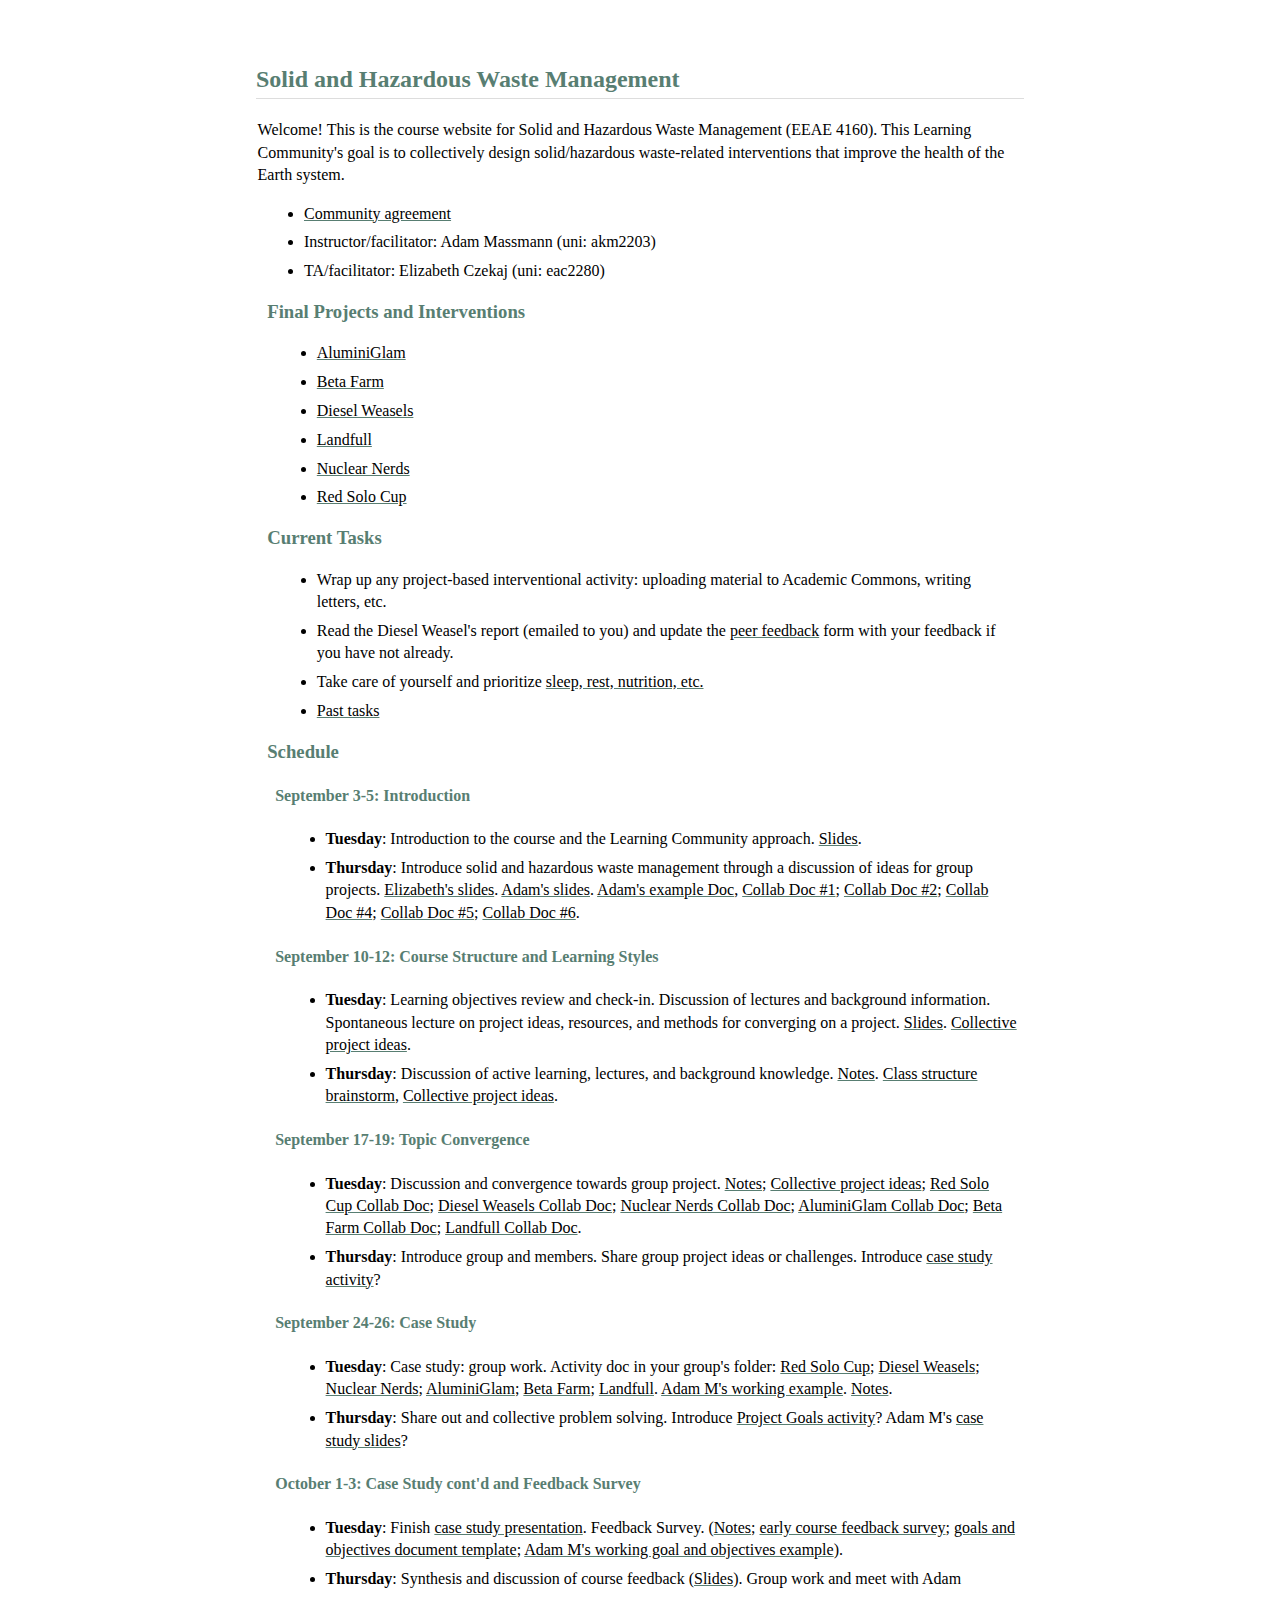
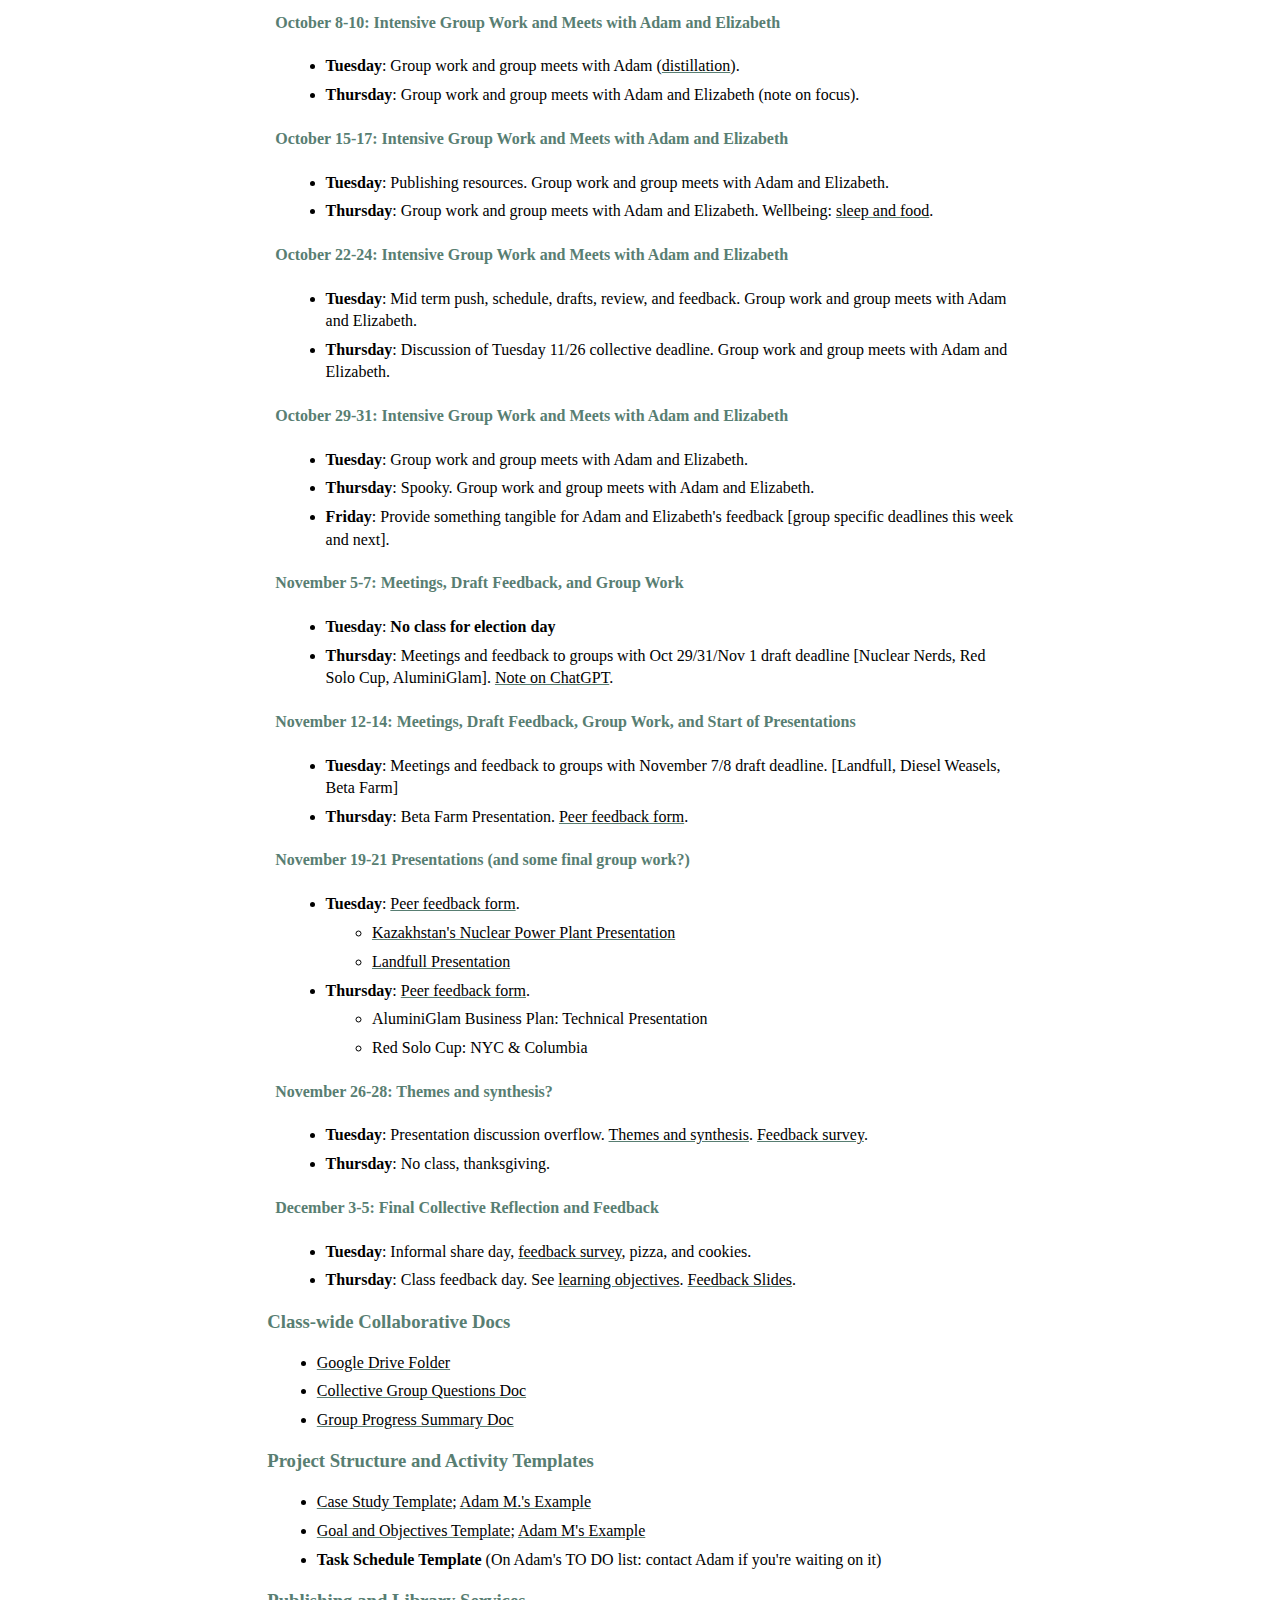
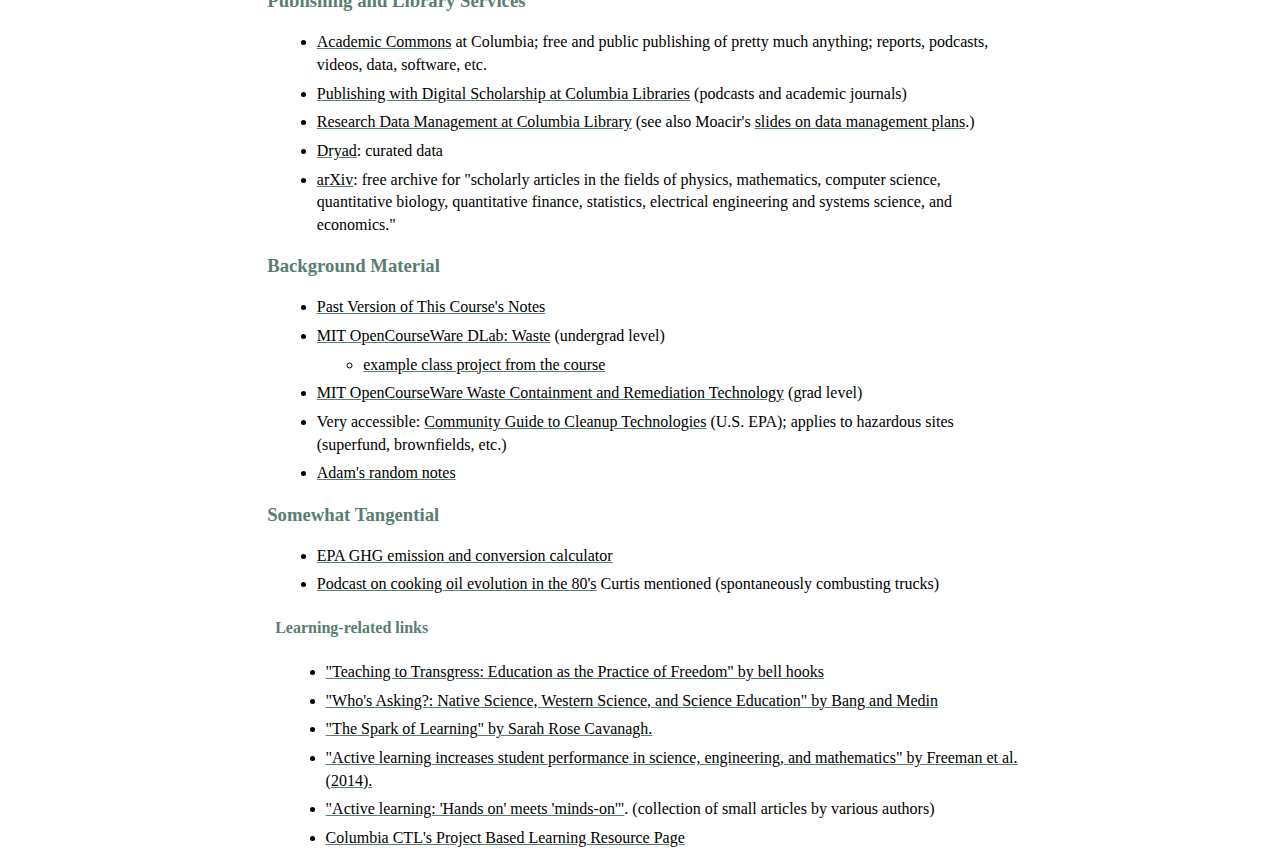
==== commit b7154516: "no more office hours" ====
--- a/index.html
+++ b/index.html
@@ -3,7 +3,7 @@
 "http://www.w3.org/TR/xhtml1/DTD/xhtml1-strict.dtd">
 <html xmlns="http://www.w3.org/1999/xhtml" lang="en" xml:lang="en">
 <head>
-<!-- 2024-12-05 Thu 11:10 -->
+<!-- 2024-12-05 Thu 15:29 -->
 <meta http-equiv="Content-Type" content="text/html;charset=utf-8" />
 <meta name="viewport" content="width=device-width, initial-scale=1" />
 <title>Waste Management</title>
@@ -14,9 +14,9 @@
 <body>
 <div id="content" class="content">
 
-<div id="outline-container-org8b914b4" class="outline-2">
-<h2 id="org8b914b4">Solid and Hazardous Waste Management</h2>
-<div class="outline-text-2" id="text-org8b914b4">
+<div id="outline-container-orgd19e522" class="outline-2">
+<h2 id="orgd19e522">Solid and Hazardous Waste Management</h2>
+<div class="outline-text-2" id="text-orgd19e522">
 <p>
 Welcome! This is the course website for Solid and Hazardous Waste
 Management (EEAE 4160). This Learning Community's goal is to
@@ -26,21 +26,14 @@
 
 <ul class="org-ul">
 <li><a href="https://docs.google.com/document/d/1c4BuOWJOin1FxwsyJ0vJAVV42QEq9WeRSfVbQaDdsxA/edit?usp=sharing">Community agreement</a></li>
-<li><a href="https://docs.google.com/document/d/1-SVvu75G3VTB-Ba__8BPgSd7jwm9xUryNe1dl-wrCZc/edit?usp=sharing">Group Progress Summary Doc</a></li>
-<li>Instructor/facilitator: Adam Massmann (uni: akm2203; office: Mudd
-905D)
-<ul class="org-ul">
-<li>Office Hours: Wednesdays 4-5; Thursdays 11-1 (ring the doorbell at
-905 to get in)</li>
-</ul></li>
-<li>TA/facilitator: Elizabeth Czekaj (uni: eac2280; email to meet out of
-class)</li>
-</ul>
-</div>
-
-<div id="outline-container-orgc9d2017" class="outline-3">
-<h3 id="orgc9d2017">Final Projects and Interventions</h3>
-<div class="outline-text-3" id="text-orgc9d2017">
+<li>Instructor/facilitator: Adam Massmann (uni: akm2203)</li>
+<li>TA/facilitator: Elizabeth Czekaj (uni: eac2280)</li>
+</ul>
+</div>
+
+<div id="outline-container-org658d6a4" class="outline-3">
+<h3 id="org658d6a4">Final Projects and Interventions</h3>
+<div class="outline-text-3" id="text-org658d6a4">
 <ul class="org-ul">
 <li><a href="https://www.canva.com/design/DAGTAXXQAss/TXTYKRVpBdVCxs5omfOt5A/edit">AluminiGlam</a></li>
 <li><a href="https://docs.google.com/presentation/d/1iQ28a6oyl5lfw0WQmAWftBt2DAdta7P5euiDeRYLi_w/edit?usp=drive_link">Beta Farm</a></li>
@@ -52,9 +45,9 @@
 </div>
 </div>
 
-<div id="outline-container-orgc54edb4" class="outline-3">
-<h3 id="orgc54edb4">Current Tasks</h3>
-<div class="outline-text-3" id="text-orgc54edb4">
+<div id="outline-container-orgef5458e" class="outline-3">
+<h3 id="orgef5458e">Current Tasks</h3>
+<div class="outline-text-3" id="text-orgef5458e">
 <ul class="org-ul">
 <li>Wrap up any project-based interventional activity: uploading
 material to Academic Commons, writing letters, etc.</li>
@@ -69,13 +62,13 @@
 </div>
 </div>
 
-<div id="outline-container-orgc9f6d56" class="outline-3">
-<h3 id="orgc9f6d56">Schedule</h3>
-<div class="outline-text-3" id="text-orgc9f6d56">
-</div>
-<div id="outline-container-orgad270f1" class="outline-4">
-<h4 id="orgad270f1">September 3-5: Introduction</h4>
-<div class="outline-text-4" id="text-orgad270f1">
+<div id="outline-container-org4bf2a95" class="outline-3">
+<h3 id="org4bf2a95">Schedule</h3>
+<div class="outline-text-3" id="text-org4bf2a95">
+</div>
+<div id="outline-container-orga651419" class="outline-4">
+<h4 id="orga651419">September 3-5: Introduction</h4>
+<div class="outline-text-4" id="text-orga651419">
 <ul class="org-ul">
 <li><b>Tuesday</b>: Introduction to the course and the Learning Community approach. <a href="notes/class-01.pdf">Slides</a>.</li>
 
@@ -87,9 +80,9 @@
 </div>
 </div>
 
-<div id="outline-container-org5109347" class="outline-4">
-<h4 id="org5109347">September 10-12: Course Structure and Learning Styles</h4>
-<div class="outline-text-4" id="text-org5109347">
+<div id="outline-container-orgfff3d5c" class="outline-4">
+<h4 id="orgfff3d5c">September 10-12: Course Structure and Learning Styles</h4>
+<div class="outline-text-4" id="text-orgfff3d5c">
 <ul class="org-ul">
 <li><b>Tuesday</b>: Learning objectives review and check-in. Discussion of lectures and
 background information. Spontaneous lecture on project ideas,
@@ -103,9 +96,9 @@
 </div>
 </div>
 
-<div id="outline-container-org0e57d90" class="outline-4">
-<h4 id="org0e57d90">September 17-19: Topic Convergence</h4>
-<div class="outline-text-4" id="text-org0e57d90">
+<div id="outline-container-org11735f7" class="outline-4">
+<h4 id="org11735f7">September 17-19: Topic Convergence</h4>
+<div class="outline-text-4" id="text-org11735f7">
 <ul class="org-ul">
 <li><b>Tuesday</b>: Discussion and convergence towards group project. <a href="notes/class-05.pdf">Notes</a>; <a href="https://docs.google.com/document/d/1ALFitImhK-TqYWsySX7dYzzpQC3g8D6gY5iYPwqKRlE/edit?usp=drive_link">Collective project
 ideas</a>; <a href="https://docs.google.com/document/d/15Mz4osIgkzz0No_mFxgHivEY3u8QLiM5c5HSae8wkhk/edit?usp=drive_link">Red Solo Cup Collab Doc</a>; <a href="https://docs.google.com/document/d/1oBlsCYsDOUJ2_V9KXRZqVoLcdDVNwyhmTh9j5YW4L9o/edit?usp=sharing">Diesel Weasels Collab Doc</a>; <a href="https://docs.google.com/document/d/1K4zEEYdLJbenUrc0X5Vo597eCUKCUT9YcGKa4irBuK8/edit?usp=sharing">Nuclear Nerds Collab Doc</a>;
@@ -117,9 +110,9 @@
 </div>
 </div>
 
-<div id="outline-container-orgcb8962b" class="outline-4">
-<h4 id="orgcb8962b">September 24-26: Case Study</h4>
-<div class="outline-text-4" id="text-orgcb8962b">
+<div id="outline-container-orge8a411f" class="outline-4">
+<h4 id="orge8a411f">September 24-26: Case Study</h4>
+<div class="outline-text-4" id="text-orge8a411f">
 <ul class="org-ul">
 <li><b>Tuesday</b>: Case study: group work. Activity doc in your group's
 folder: <a href="https://drive.google.com/drive/folders/1AefjMYCCdl9avWYQqWMLIsQN4zWoIKTT?usp=drive_link">Red Solo Cup</a>; <a href="https://drive.google.com/drive/folders/1SElaL6Uh_HmFRlHKADtQxpbvNXtxHmDc?usp=drive_link">Diesel Weasels</a>; <a href="https://drive.google.com/drive/folders/1p_0EfHSggYO_CjI74nK4yRaROg0WBTO2?usp=drive_link">Nuclear Nerds</a>; <a href="https://drive.google.com/drive/folders/1tGAffT2N14Duw1qqhTCyhEj6dtRNz3dr?usp=drive_link">AluminiGlam</a>; <a href="https://drive.google.com/drive/folders/1GpbF3zdH35DKRxkJPhV_rDbwt6aPH-Ls?usp=drive_link">Beta Farm</a>; <a href="https://drive.google.com/drive/folders/1DBAiZun4z8Ra2eAgDbNG3iWVQHjHk7Lu?usp=drive_link">Landfull</a>. <a href="https://docs.google.com/document/d/1J4D-eV0YPp4DpwdvBwOHhm3vmU6V90A_bLrzC1vWvNc/edit?usp=sharing">Adam
@@ -131,9 +124,9 @@
 </div>
 </div>
 
-<div id="outline-container-orgf77c11c" class="outline-4">
-<h4 id="orgf77c11c">October 1-3: Case Study cont'd and Feedback Survey</h4>
-<div class="outline-text-4" id="text-orgf77c11c">
+<div id="outline-container-org871350d" class="outline-4">
+<h4 id="org871350d">October 1-3: Case Study cont'd and Feedback Survey</h4>
+<div class="outline-text-4" id="text-org871350d">
 <ul class="org-ul">
 <li><b>Tuesday</b>: Finish <a href="https://docs.google.com/presentation/d/11aUCBugQCpGuK-wzMfSpbcDVTmhLfr0heXUdb9BxZUM/edit?usp=sharing">case study presentation</a>. Feedback Survey.
 (<a href="notes/class-09.pdf">Notes</a>; <a href="https://docs.google.com/forms/d/e/1FAIpQLSfkKBumXIoSp9NjKeaRTCkLZIcDuLLNXmKjnmmQnBYr6nL79w/viewform">early course feedback survey</a>; <a href="https://docs.google.com/document/d/1nVA-FNd2jewtsN8pWyREWdsGeb6ZPnZ4UirWJqxw93k/edit?usp=sharing">goals and objectives document template</a>; <a href="https://docs.google.com/document/d/1gIwHvf-_-enMyFMCwRr_Q2JGHb_bWpMmBe3Tb5Ct2F4/edit?usp=sharing">Adam M's working goal and objectives example</a>).</li>
@@ -144,9 +137,9 @@
 </div>
 </div>
 
-<div id="outline-container-orgc4ebb04" class="outline-4">
-<h4 id="orgc4ebb04">October 8-10: Intensive Group Work and Meets with Adam and Elizabeth</h4>
-<div class="outline-text-4" id="text-orgc4ebb04">
+<div id="outline-container-org01e84d3" class="outline-4">
+<h4 id="org01e84d3">October 8-10: Intensive Group Work and Meets with Adam and Elizabeth</h4>
+<div class="outline-text-4" id="text-org01e84d3">
 <ul class="org-ul">
 <li><b>Tuesday</b>: Group work and group meets with Adam (<a href="notes/class-11.pdf">distillation</a>).</li>
 
@@ -156,9 +149,9 @@
 </div>
 </div>
 
-<div id="outline-container-orgd1e3434" class="outline-4">
-<h4 id="orgd1e3434">October 15-17: Intensive Group Work and Meets with Adam and Elizabeth</h4>
-<div class="outline-text-4" id="text-orgd1e3434">
+<div id="outline-container-orgdab551d" class="outline-4">
+<h4 id="orgdab551d">October 15-17: Intensive Group Work and Meets with Adam and Elizabeth</h4>
+<div class="outline-text-4" id="text-orgdab551d">
 <ul class="org-ul">
 <li><b>Tuesday</b>: Publishing resources. Group work and group meets with Adam and Elizabeth.</li>
 
@@ -167,9 +160,9 @@
 </div>
 </div>
 
-<div id="outline-container-org4a14baf" class="outline-4">
-<h4 id="org4a14baf">October 22-24: Intensive Group Work and Meets with Adam and Elizabeth</h4>
-<div class="outline-text-4" id="text-org4a14baf">
+<div id="outline-container-org320642f" class="outline-4">
+<h4 id="org320642f">October 22-24: Intensive Group Work and Meets with Adam and Elizabeth</h4>
+<div class="outline-text-4" id="text-org320642f">
 <ul class="org-ul">
 <li><b>Tuesday</b>: Mid term push, schedule, drafts, review, and
 feedback. Group work and group meets with Adam and Elizabeth.</li>
@@ -180,9 +173,9 @@
 </div>
 </div>
 
-<div id="outline-container-org6d644af" class="outline-4">
-<h4 id="org6d644af">October 29-31: Intensive Group Work and Meets with Adam and Elizabeth</h4>
-<div class="outline-text-4" id="text-org6d644af">
+<div id="outline-container-org8c21d86" class="outline-4">
+<h4 id="org8c21d86">October 29-31: Intensive Group Work and Meets with Adam and Elizabeth</h4>
+<div class="outline-text-4" id="text-org8c21d86">
 <ul class="org-ul">
 <li><b>Tuesday</b>: Group work and group meets with Adam and Elizabeth.</li>
 
@@ -194,9 +187,9 @@
 </div>
 </div>
 
-<div id="outline-container-org5016e53" class="outline-4">
-<h4 id="org5016e53">November 5-7: Meetings, Draft Feedback, and Group Work</h4>
-<div class="outline-text-4" id="text-org5016e53">
+<div id="outline-container-orgf4aaba1" class="outline-4">
+<h4 id="orgf4aaba1">November 5-7: Meetings, Draft Feedback, and Group Work</h4>
+<div class="outline-text-4" id="text-orgf4aaba1">
 <ul class="org-ul">
 <li><b>Tuesday</b>: <b>No class for election day</b></li>
 
@@ -206,9 +199,9 @@
 </div>
 </div>
 
-<div id="outline-container-org001d2d8" class="outline-4">
-<h4 id="org001d2d8">November 12-14: Meetings, Draft Feedback, Group Work, and Start of Presentations</h4>
-<div class="outline-text-4" id="text-org001d2d8">
+<div id="outline-container-org32fb93a" class="outline-4">
+<h4 id="org32fb93a">November 12-14: Meetings, Draft Feedback, Group Work, and Start of Presentations</h4>
+<div class="outline-text-4" id="text-org32fb93a">
 <ul class="org-ul">
 <li><b>Tuesday</b>: Meetings and feedback to groups with November 7/8 draft
 deadline. [Landfull, Diesel Weasels, Beta Farm]</li>
@@ -217,9 +210,9 @@
 </div>
 </div>
 
-<div id="outline-container-orgf0929ab" class="outline-4">
-<h4 id="orgf0929ab">November 19-21 Presentations (and some final group work?)</h4>
-<div class="outline-text-4" id="text-orgf0929ab">
+<div id="outline-container-org00351a5" class="outline-4">
+<h4 id="org00351a5">November 19-21 Presentations (and some final group work?)</h4>
+<div class="outline-text-4" id="text-org00351a5">
 <ul class="org-ul">
 <li><b>Tuesday</b>: <a href="https://docs.google.com/document/d/15S8fXKx5JLaIfrkQhUXBru-CvzH6KhnosaDkFPHbMfw/edit?usp=sharing">Peer feedback form</a>.
 <ul class="org-ul">
@@ -235,9 +228,9 @@
 </div>
 </div>
 
-<div id="outline-container-orgc8d0e8a" class="outline-4">
-<h4 id="orgc8d0e8a">November 26-28: Themes and synthesis?</h4>
-<div class="outline-text-4" id="text-orgc8d0e8a">
+<div id="outline-container-orga187ded" class="outline-4">
+<h4 id="orga187ded">November 26-28: Themes and synthesis?</h4>
+<div class="outline-text-4" id="text-orga187ded">
 <ul class="org-ul">
 <li><b>Tuesday</b>: Presentation discussion overflow. <a href="https://docs.google.com/document/d/1nB9aq0g1CRZrm-3J5-EQCZIkVUwsvsPtYlqpfo5TqTs/edit?tab=t.0#heading=h.6pk4uzkc6rz4">Themes and
 synthesis</a>. <a href="https://docs.google.com/forms/d/e/1FAIpQLScOu3JTcDo6kwjopTKQYPH0TQei5xpUhcDPkbamSs3er3pO0A/viewform?usp=sf_link">Feedback survey</a>.</li>
@@ -247,9 +240,9 @@
 </div>
 </div>
 
-<div id="outline-container-orgf301fdf" class="outline-4">
-<h4 id="orgf301fdf">December 3-5: Final Collective Reflection and Feedback</h4>
-<div class="outline-text-4" id="text-orgf301fdf">
+<div id="outline-container-org00f1d4b" class="outline-4">
+<h4 id="org00f1d4b">December 3-5: Final Collective Reflection and Feedback</h4>
+<div class="outline-text-4" id="text-org00f1d4b">
 <ul class="org-ul">
 <li><b>Tuesday</b>: Informal share day, <a href="https://docs.google.com/forms/d/e/1FAIpQLScOu3JTcDo6kwjopTKQYPH0TQei5xpUhcDPkbamSs3er3pO0A/viewform?usp=sf_link">feedback survey</a>, pizza, and cookies.</li>
 
@@ -259,9 +252,9 @@
 </div>
 </div>
 
-<div id="outline-container-org4873e09" class="outline-3">
-<h3 id="org4873e09">Class-wide Collaborative Docs</h3>
-<div class="outline-text-3" id="text-org4873e09">
+<div id="outline-container-org5c4fb42" class="outline-3">
+<h3 id="org5c4fb42">Class-wide Collaborative Docs</h3>
+<div class="outline-text-3" id="text-org5c4fb42">
 <ul class="org-ul">
 <li><a href="https://drive.google.com/drive/folders/1SNvL7LhQjOsWKYlftEOHrcFp9EsyewzV?usp=drive_link">Google Drive Folder</a></li>
 <li><a href="https://docs.google.com/document/d/1jCKwF3BZla_Wkqrg_qfyJesCilgrWUD4FldnU19nSdU/edit?usp=sharing">Collective Group Questions Doc</a></li>
@@ -270,9 +263,9 @@
 </div>
 </div>
 
-<div id="outline-container-org0bcc7e5" class="outline-3">
-<h3 id="org0bcc7e5">Project Structure and Activity Templates</h3>
-<div class="outline-text-3" id="text-org0bcc7e5">
+<div id="outline-container-org5d9eed1" class="outline-3">
+<h3 id="org5d9eed1">Project Structure and Activity Templates</h3>
+<div class="outline-text-3" id="text-org5d9eed1">
 <ul class="org-ul">
 <li><b><a href="https://docs.google.com/document/d/1uqT7JeFUoOx3ARIZpfUwxisICjg-va6X6cFpaDt7KLk/edit?usp=drive_link">Case Study Template</a></b>; <b><a href="https://docs.google.com/document/d/1J4D-eV0YPp4DpwdvBwOHhm3vmU6V90A_bLrzC1vWvNc/edit#heading=h.smp3a8ds7zdr">Adam M.'s Example</a></b></li>
 <li><b><a href="https://docs.google.com/document/d/1nVA-FNd2jewtsN8pWyREWdsGeb6ZPnZ4UirWJqxw93k/edit?usp=sharing">Goal and Objectives Template</a></b>; <b><a href="https://docs.google.com/document/d/1gIwHvf-_-enMyFMCwRr_Q2JGHb_bWpMmBe3Tb5Ct2F4/edit?usp=drive_link">Adam M's Example</a></b></li>
@@ -282,9 +275,9 @@
 </div>
 </div>
 
-<div id="outline-container-org8c733ba" class="outline-3">
-<h3 id="org8c733ba">Publishing and Library Services</h3>
-<div class="outline-text-3" id="text-org8c733ba">
+<div id="outline-container-org9e412ea" class="outline-3">
+<h3 id="org9e412ea">Publishing and Library Services</h3>
+<div class="outline-text-3" id="text-org9e412ea">
 <ul class="org-ul">
 <li><a href="https://academiccommons.columbia.edu/">Academic Commons</a> at Columbia; free and public publishing of pretty
 much anything; reports, podcasts, videos, data, software, etc.</li>
@@ -302,9 +295,9 @@
 </div>
 
 
-<div id="outline-container-org84d9fd7" class="outline-3">
-<h3 id="org84d9fd7">Background Material</h3>
-<div class="outline-text-3" id="text-org84d9fd7">
+<div id="outline-container-org85700ef" class="outline-3">
+<h3 id="org85700ef">Background Material</h3>
+<div class="outline-text-3" id="text-org85700ef">
 <ul class="org-ul">
 <li><a href="https://drive.google.com/drive/folders/1rUqV6C6ePlatwTJeKprhtVdOv_epms-O?usp=drive_link">Past Version of This Course's Notes</a></li>
 <li><a href="https://ocw.mit.edu/courses/ec-716-d-lab-waste-fall-2015/">MIT OpenCourseWare DLab: Waste</a> (undergrad level)
@@ -320,9 +313,9 @@
 </div>
 </div>
 
-<div id="outline-container-org68c8707" class="outline-3">
-<h3 id="org68c8707">Somewhat Tangential</h3>
-<div class="outline-text-3" id="text-org68c8707">
+<div id="outline-container-org9d920f2" class="outline-3">
+<h3 id="org9d920f2">Somewhat Tangential</h3>
+<div class="outline-text-3" id="text-org9d920f2">
 <ul class="org-ul">
 <li><a href="https://www.epa.gov/energy/greenhouse-gas-equivalencies-calculator">EPA GHG emission and conversion calculator</a></li>
 <li><a href="https://www.pushkin.fm/podcasts/revisionist-history/mcdonalds-broke-my-heart">Podcast on cooking oil evolution in the 80's</a> Curtis mentioned
@@ -330,9 +323,9 @@
 </ul>
 </div>
 
-<div id="outline-container-org19938c1" class="outline-4">
-<h4 id="org19938c1">Learning-related links</h4>
-<div class="outline-text-4" id="text-org19938c1">
+<div id="outline-container-orge52567d" class="outline-4">
+<h4 id="orge52567d">Learning-related links</h4>
+<div class="outline-text-4" id="text-orge52567d">
 <ul class="org-ul">
 <li><a href="https://drive.google.com/file/d/15krpTtVov1yJicgP_5S_DpE81Le_xOde/view?usp=drive_link">"Teaching to Transgress: Education as the Practice of Freedom" by bell hooks</a></li>
 
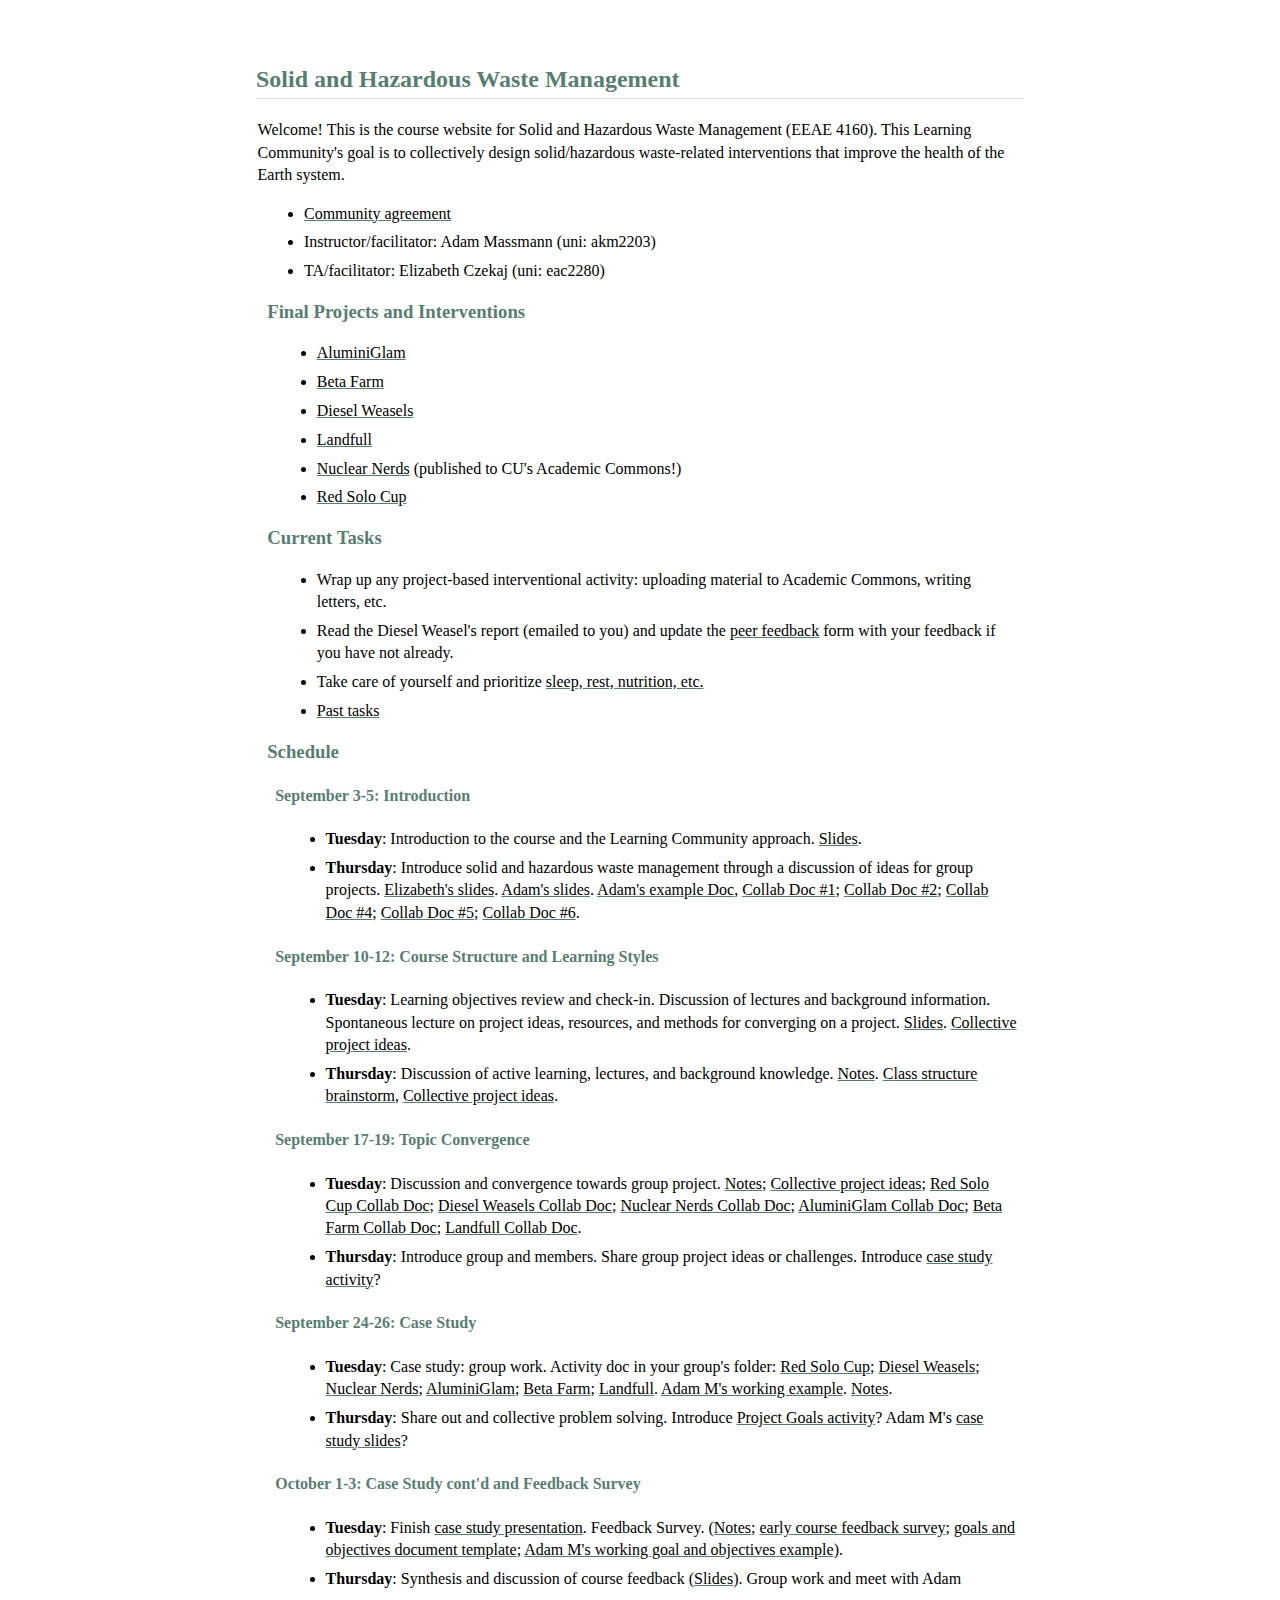
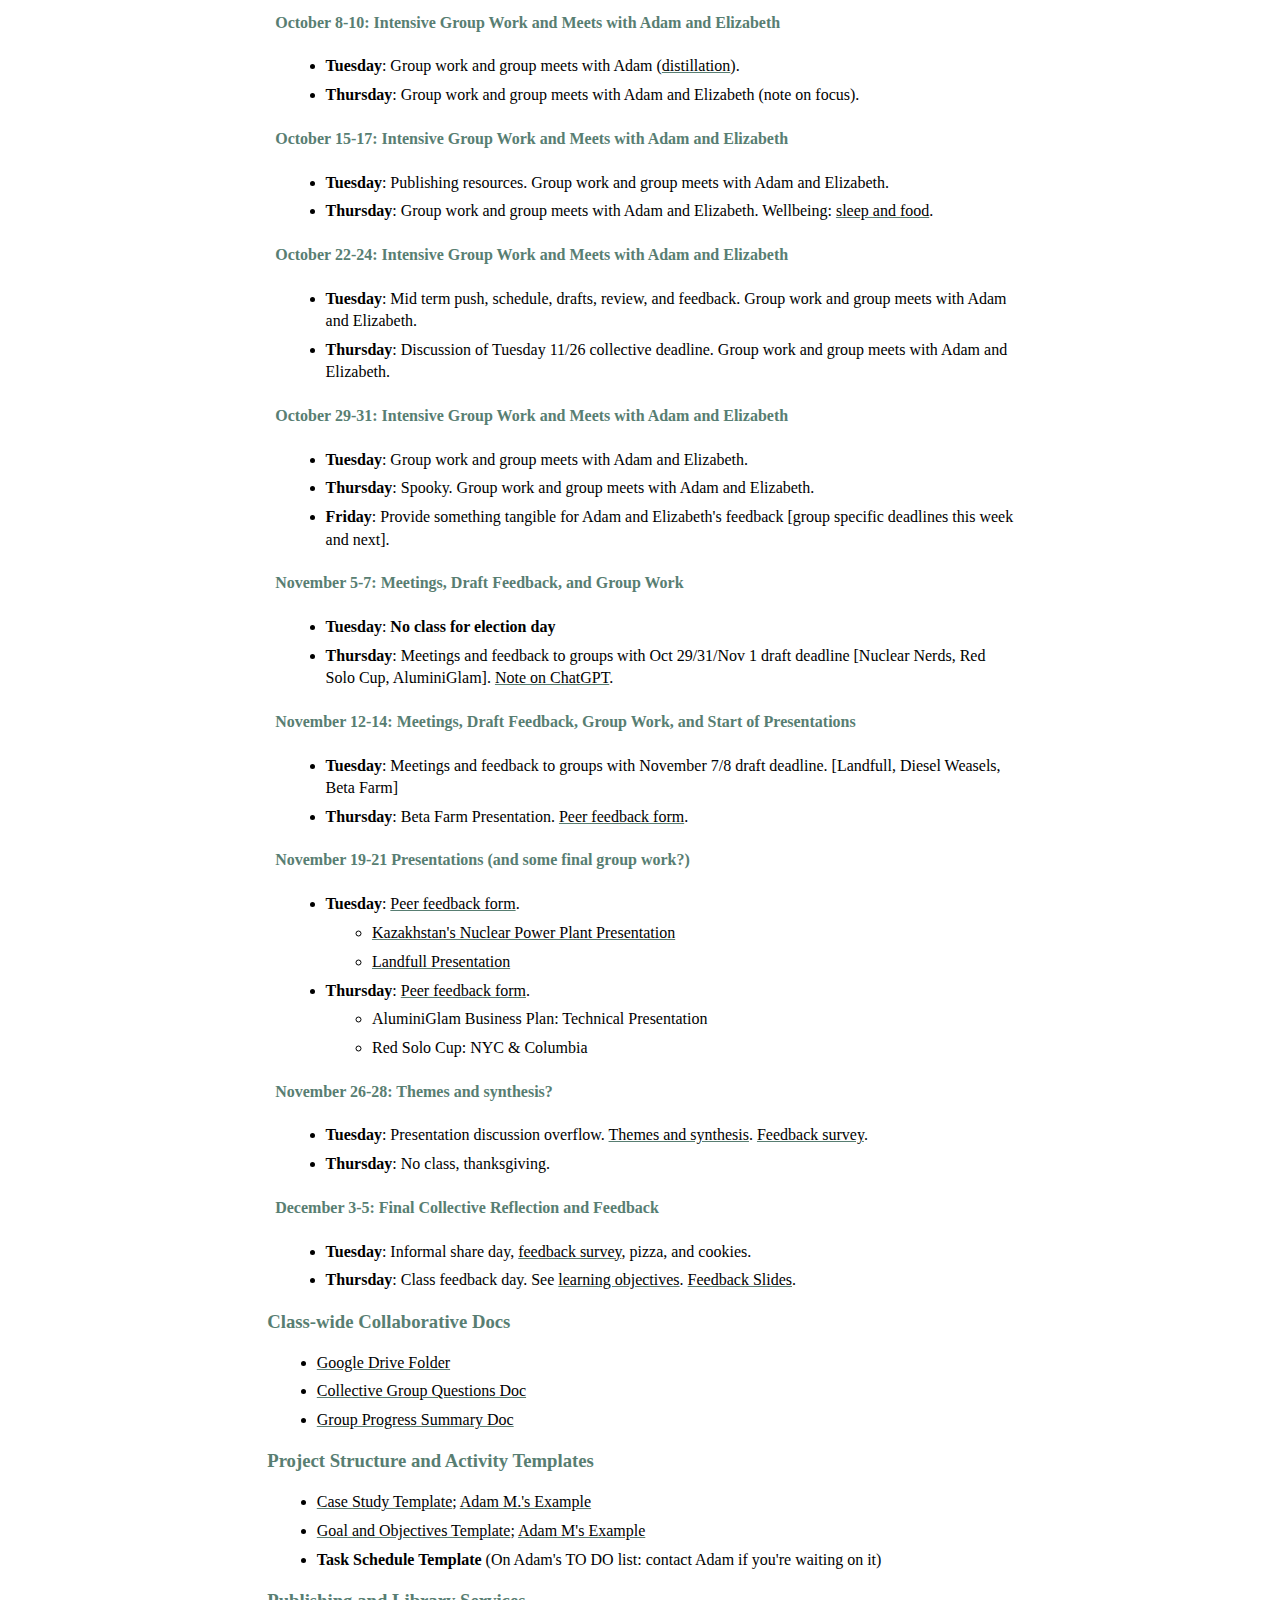
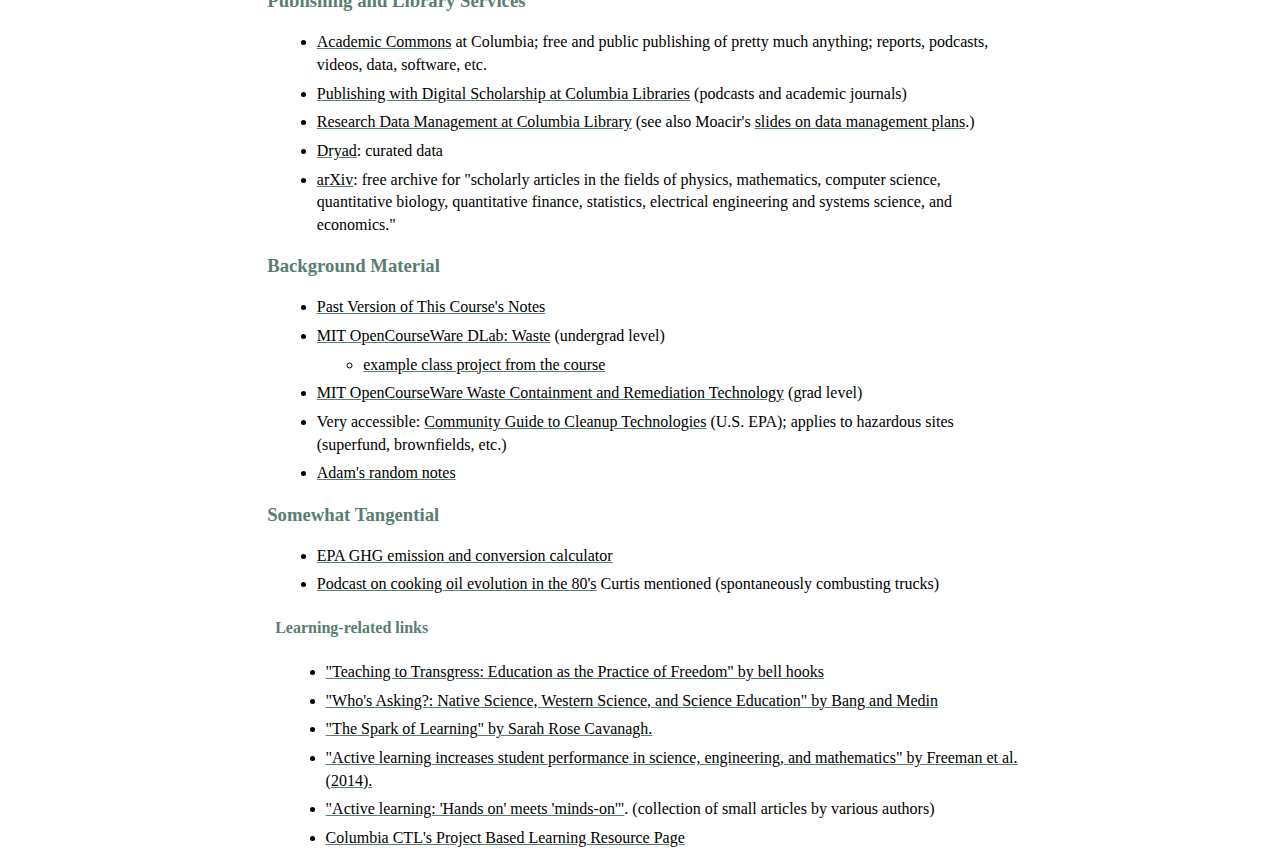
==== commit 16d2526f: "academic commons publishing" ====
--- a/index.html
+++ b/index.html
@@ -3,7 +3,7 @@
 "http://www.w3.org/TR/xhtml1/DTD/xhtml1-strict.dtd">
 <html xmlns="http://www.w3.org/1999/xhtml" lang="en" xml:lang="en">
 <head>
-<!-- 2024-12-05 Thu 15:29 -->
+<!-- 2025-01-06 Mon 15:18 -->
 <meta http-equiv="Content-Type" content="text/html;charset=utf-8" />
 <meta name="viewport" content="width=device-width, initial-scale=1" />
 <title>Waste Management</title>
@@ -14,9 +14,9 @@
 <body>
 <div id="content" class="content">
 
-<div id="outline-container-orgd19e522" class="outline-2">
-<h2 id="orgd19e522">Solid and Hazardous Waste Management</h2>
-<div class="outline-text-2" id="text-orgd19e522">
+<div id="outline-container-org148951b" class="outline-2">
+<h2 id="org148951b">Solid and Hazardous Waste Management</h2>
+<div class="outline-text-2" id="text-org148951b">
 <p>
 Welcome! This is the course website for Solid and Hazardous Waste
 Management (EEAE 4160). This Learning Community's goal is to
@@ -31,23 +31,23 @@
 </ul>
 </div>
 
-<div id="outline-container-org658d6a4" class="outline-3">
-<h3 id="org658d6a4">Final Projects and Interventions</h3>
-<div class="outline-text-3" id="text-org658d6a4">
+<div id="outline-container-orgc2ef122" class="outline-3">
+<h3 id="orgc2ef122">Final Projects and Interventions</h3>
+<div class="outline-text-3" id="text-orgc2ef122">
 <ul class="org-ul">
 <li><a href="https://www.canva.com/design/DAGTAXXQAss/TXTYKRVpBdVCxs5omfOt5A/edit">AluminiGlam</a></li>
 <li><a href="https://docs.google.com/presentation/d/1iQ28a6oyl5lfw0WQmAWftBt2DAdta7P5euiDeRYLi_w/edit?usp=drive_link">Beta Farm</a></li>
 <li><a href="https://drive.google.com/file/d/1ERyx4H8qXlXPPW5M_wTBk1PEacv9PkXR/view?usp=drive_link">Diesel Weasels</a></li>
 <li><a href="https://drive.google.com/file/d/1mp4PTCqf0S2u9BUrQYsXC6ww_nUcE83s/view?usp=drive_link">Landfull</a></li>
-<li><a href="https://drive.google.com/file/d/1b2JlkV1QyEFq2xwPG3TNuN0o6YQiV_x5/view?usp=drive_link">Nuclear Nerds</a></li>
+<li><a href="https://doi.org/10.7916/2d04-zc96">Nuclear Nerds</a> (published to CU's Academic Commons!)</li>
 <li><a href="https://docs.google.com/presentation/d/1hVR_ZjiLL1K7m4d15AOC5qbNwCHY7eFTXFoLOC1SWTs/edit?usp=sharing">Red Solo Cup</a></li>
 </ul>
 </div>
 </div>
 
-<div id="outline-container-orgef5458e" class="outline-3">
-<h3 id="orgef5458e">Current Tasks</h3>
-<div class="outline-text-3" id="text-orgef5458e">
+<div id="outline-container-org0f82033" class="outline-3">
+<h3 id="org0f82033">Current Tasks</h3>
+<div class="outline-text-3" id="text-org0f82033">
 <ul class="org-ul">
 <li>Wrap up any project-based interventional activity: uploading
 material to Academic Commons, writing letters, etc.</li>
@@ -62,13 +62,13 @@
 </div>
 </div>
 
-<div id="outline-container-org4bf2a95" class="outline-3">
-<h3 id="org4bf2a95">Schedule</h3>
-<div class="outline-text-3" id="text-org4bf2a95">
-</div>
-<div id="outline-container-orga651419" class="outline-4">
-<h4 id="orga651419">September 3-5: Introduction</h4>
-<div class="outline-text-4" id="text-orga651419">
+<div id="outline-container-org730c68c" class="outline-3">
+<h3 id="org730c68c">Schedule</h3>
+<div class="outline-text-3" id="text-org730c68c">
+</div>
+<div id="outline-container-orgf33f790" class="outline-4">
+<h4 id="orgf33f790">September 3-5: Introduction</h4>
+<div class="outline-text-4" id="text-orgf33f790">
 <ul class="org-ul">
 <li><b>Tuesday</b>: Introduction to the course and the Learning Community approach. <a href="notes/class-01.pdf">Slides</a>.</li>
 
@@ -80,9 +80,9 @@
 </div>
 </div>
 
-<div id="outline-container-orgfff3d5c" class="outline-4">
-<h4 id="orgfff3d5c">September 10-12: Course Structure and Learning Styles</h4>
-<div class="outline-text-4" id="text-orgfff3d5c">
+<div id="outline-container-orgab8e721" class="outline-4">
+<h4 id="orgab8e721">September 10-12: Course Structure and Learning Styles</h4>
+<div class="outline-text-4" id="text-orgab8e721">
 <ul class="org-ul">
 <li><b>Tuesday</b>: Learning objectives review and check-in. Discussion of lectures and
 background information. Spontaneous lecture on project ideas,
@@ -96,9 +96,9 @@
 </div>
 </div>
 
-<div id="outline-container-org11735f7" class="outline-4">
-<h4 id="org11735f7">September 17-19: Topic Convergence</h4>
-<div class="outline-text-4" id="text-org11735f7">
+<div id="outline-container-org0c0a566" class="outline-4">
+<h4 id="org0c0a566">September 17-19: Topic Convergence</h4>
+<div class="outline-text-4" id="text-org0c0a566">
 <ul class="org-ul">
 <li><b>Tuesday</b>: Discussion and convergence towards group project. <a href="notes/class-05.pdf">Notes</a>; <a href="https://docs.google.com/document/d/1ALFitImhK-TqYWsySX7dYzzpQC3g8D6gY5iYPwqKRlE/edit?usp=drive_link">Collective project
 ideas</a>; <a href="https://docs.google.com/document/d/15Mz4osIgkzz0No_mFxgHivEY3u8QLiM5c5HSae8wkhk/edit?usp=drive_link">Red Solo Cup Collab Doc</a>; <a href="https://docs.google.com/document/d/1oBlsCYsDOUJ2_V9KXRZqVoLcdDVNwyhmTh9j5YW4L9o/edit?usp=sharing">Diesel Weasels Collab Doc</a>; <a href="https://docs.google.com/document/d/1K4zEEYdLJbenUrc0X5Vo597eCUKCUT9YcGKa4irBuK8/edit?usp=sharing">Nuclear Nerds Collab Doc</a>;
@@ -110,9 +110,9 @@
 </div>
 </div>
 
-<div id="outline-container-orge8a411f" class="outline-4">
-<h4 id="orge8a411f">September 24-26: Case Study</h4>
-<div class="outline-text-4" id="text-orge8a411f">
+<div id="outline-container-org25e0191" class="outline-4">
+<h4 id="org25e0191">September 24-26: Case Study</h4>
+<div class="outline-text-4" id="text-org25e0191">
 <ul class="org-ul">
 <li><b>Tuesday</b>: Case study: group work. Activity doc in your group's
 folder: <a href="https://drive.google.com/drive/folders/1AefjMYCCdl9avWYQqWMLIsQN4zWoIKTT?usp=drive_link">Red Solo Cup</a>; <a href="https://drive.google.com/drive/folders/1SElaL6Uh_HmFRlHKADtQxpbvNXtxHmDc?usp=drive_link">Diesel Weasels</a>; <a href="https://drive.google.com/drive/folders/1p_0EfHSggYO_CjI74nK4yRaROg0WBTO2?usp=drive_link">Nuclear Nerds</a>; <a href="https://drive.google.com/drive/folders/1tGAffT2N14Duw1qqhTCyhEj6dtRNz3dr?usp=drive_link">AluminiGlam</a>; <a href="https://drive.google.com/drive/folders/1GpbF3zdH35DKRxkJPhV_rDbwt6aPH-Ls?usp=drive_link">Beta Farm</a>; <a href="https://drive.google.com/drive/folders/1DBAiZun4z8Ra2eAgDbNG3iWVQHjHk7Lu?usp=drive_link">Landfull</a>. <a href="https://docs.google.com/document/d/1J4D-eV0YPp4DpwdvBwOHhm3vmU6V90A_bLrzC1vWvNc/edit?usp=sharing">Adam
@@ -124,9 +124,9 @@
 </div>
 </div>
 
-<div id="outline-container-org871350d" class="outline-4">
-<h4 id="org871350d">October 1-3: Case Study cont'd and Feedback Survey</h4>
-<div class="outline-text-4" id="text-org871350d">
+<div id="outline-container-org3c4a918" class="outline-4">
+<h4 id="org3c4a918">October 1-3: Case Study cont'd and Feedback Survey</h4>
+<div class="outline-text-4" id="text-org3c4a918">
 <ul class="org-ul">
 <li><b>Tuesday</b>: Finish <a href="https://docs.google.com/presentation/d/11aUCBugQCpGuK-wzMfSpbcDVTmhLfr0heXUdb9BxZUM/edit?usp=sharing">case study presentation</a>. Feedback Survey.
 (<a href="notes/class-09.pdf">Notes</a>; <a href="https://docs.google.com/forms/d/e/1FAIpQLSfkKBumXIoSp9NjKeaRTCkLZIcDuLLNXmKjnmmQnBYr6nL79w/viewform">early course feedback survey</a>; <a href="https://docs.google.com/document/d/1nVA-FNd2jewtsN8pWyREWdsGeb6ZPnZ4UirWJqxw93k/edit?usp=sharing">goals and objectives document template</a>; <a href="https://docs.google.com/document/d/1gIwHvf-_-enMyFMCwRr_Q2JGHb_bWpMmBe3Tb5Ct2F4/edit?usp=sharing">Adam M's working goal and objectives example</a>).</li>
@@ -137,9 +137,9 @@
 </div>
 </div>
 
-<div id="outline-container-org01e84d3" class="outline-4">
-<h4 id="org01e84d3">October 8-10: Intensive Group Work and Meets with Adam and Elizabeth</h4>
-<div class="outline-text-4" id="text-org01e84d3">
+<div id="outline-container-org95d3e57" class="outline-4">
+<h4 id="org95d3e57">October 8-10: Intensive Group Work and Meets with Adam and Elizabeth</h4>
+<div class="outline-text-4" id="text-org95d3e57">
 <ul class="org-ul">
 <li><b>Tuesday</b>: Group work and group meets with Adam (<a href="notes/class-11.pdf">distillation</a>).</li>
 
@@ -149,9 +149,9 @@
 </div>
 </div>
 
-<div id="outline-container-orgdab551d" class="outline-4">
-<h4 id="orgdab551d">October 15-17: Intensive Group Work and Meets with Adam and Elizabeth</h4>
-<div class="outline-text-4" id="text-orgdab551d">
+<div id="outline-container-org27c7822" class="outline-4">
+<h4 id="org27c7822">October 15-17: Intensive Group Work and Meets with Adam and Elizabeth</h4>
+<div class="outline-text-4" id="text-org27c7822">
 <ul class="org-ul">
 <li><b>Tuesday</b>: Publishing resources. Group work and group meets with Adam and Elizabeth.</li>
 
@@ -160,9 +160,9 @@
 </div>
 </div>
 
-<div id="outline-container-org320642f" class="outline-4">
-<h4 id="org320642f">October 22-24: Intensive Group Work and Meets with Adam and Elizabeth</h4>
-<div class="outline-text-4" id="text-org320642f">
+<div id="outline-container-org8e72482" class="outline-4">
+<h4 id="org8e72482">October 22-24: Intensive Group Work and Meets with Adam and Elizabeth</h4>
+<div class="outline-text-4" id="text-org8e72482">
 <ul class="org-ul">
 <li><b>Tuesday</b>: Mid term push, schedule, drafts, review, and
 feedback. Group work and group meets with Adam and Elizabeth.</li>
@@ -173,9 +173,9 @@
 </div>
 </div>
 
-<div id="outline-container-org8c21d86" class="outline-4">
-<h4 id="org8c21d86">October 29-31: Intensive Group Work and Meets with Adam and Elizabeth</h4>
-<div class="outline-text-4" id="text-org8c21d86">
+<div id="outline-container-org389fa0b" class="outline-4">
+<h4 id="org389fa0b">October 29-31: Intensive Group Work and Meets with Adam and Elizabeth</h4>
+<div class="outline-text-4" id="text-org389fa0b">
 <ul class="org-ul">
 <li><b>Tuesday</b>: Group work and group meets with Adam and Elizabeth.</li>
 
@@ -187,9 +187,9 @@
 </div>
 </div>
 
-<div id="outline-container-orgf4aaba1" class="outline-4">
-<h4 id="orgf4aaba1">November 5-7: Meetings, Draft Feedback, and Group Work</h4>
-<div class="outline-text-4" id="text-orgf4aaba1">
+<div id="outline-container-orgb0b9c63" class="outline-4">
+<h4 id="orgb0b9c63">November 5-7: Meetings, Draft Feedback, and Group Work</h4>
+<div class="outline-text-4" id="text-orgb0b9c63">
 <ul class="org-ul">
 <li><b>Tuesday</b>: <b>No class for election day</b></li>
 
@@ -199,9 +199,9 @@
 </div>
 </div>
 
-<div id="outline-container-org32fb93a" class="outline-4">
-<h4 id="org32fb93a">November 12-14: Meetings, Draft Feedback, Group Work, and Start of Presentations</h4>
-<div class="outline-text-4" id="text-org32fb93a">
+<div id="outline-container-org4ea783c" class="outline-4">
+<h4 id="org4ea783c">November 12-14: Meetings, Draft Feedback, Group Work, and Start of Presentations</h4>
+<div class="outline-text-4" id="text-org4ea783c">
 <ul class="org-ul">
 <li><b>Tuesday</b>: Meetings and feedback to groups with November 7/8 draft
 deadline. [Landfull, Diesel Weasels, Beta Farm]</li>
@@ -210,9 +210,9 @@
 </div>
 </div>
 
-<div id="outline-container-org00351a5" class="outline-4">
-<h4 id="org00351a5">November 19-21 Presentations (and some final group work?)</h4>
-<div class="outline-text-4" id="text-org00351a5">
+<div id="outline-container-org06bc6bb" class="outline-4">
+<h4 id="org06bc6bb">November 19-21 Presentations (and some final group work?)</h4>
+<div class="outline-text-4" id="text-org06bc6bb">
 <ul class="org-ul">
 <li><b>Tuesday</b>: <a href="https://docs.google.com/document/d/15S8fXKx5JLaIfrkQhUXBru-CvzH6KhnosaDkFPHbMfw/edit?usp=sharing">Peer feedback form</a>.
 <ul class="org-ul">
@@ -228,9 +228,9 @@
 </div>
 </div>
 
-<div id="outline-container-orga187ded" class="outline-4">
-<h4 id="orga187ded">November 26-28: Themes and synthesis?</h4>
-<div class="outline-text-4" id="text-orga187ded">
+<div id="outline-container-org0e22621" class="outline-4">
+<h4 id="org0e22621">November 26-28: Themes and synthesis?</h4>
+<div class="outline-text-4" id="text-org0e22621">
 <ul class="org-ul">
 <li><b>Tuesday</b>: Presentation discussion overflow. <a href="https://docs.google.com/document/d/1nB9aq0g1CRZrm-3J5-EQCZIkVUwsvsPtYlqpfo5TqTs/edit?tab=t.0#heading=h.6pk4uzkc6rz4">Themes and
 synthesis</a>. <a href="https://docs.google.com/forms/d/e/1FAIpQLScOu3JTcDo6kwjopTKQYPH0TQei5xpUhcDPkbamSs3er3pO0A/viewform?usp=sf_link">Feedback survey</a>.</li>
@@ -240,9 +240,9 @@
 </div>
 </div>
 
-<div id="outline-container-org00f1d4b" class="outline-4">
-<h4 id="org00f1d4b">December 3-5: Final Collective Reflection and Feedback</h4>
-<div class="outline-text-4" id="text-org00f1d4b">
+<div id="outline-container-org323f6ba" class="outline-4">
+<h4 id="org323f6ba">December 3-5: Final Collective Reflection and Feedback</h4>
+<div class="outline-text-4" id="text-org323f6ba">
 <ul class="org-ul">
 <li><b>Tuesday</b>: Informal share day, <a href="https://docs.google.com/forms/d/e/1FAIpQLScOu3JTcDo6kwjopTKQYPH0TQei5xpUhcDPkbamSs3er3pO0A/viewform?usp=sf_link">feedback survey</a>, pizza, and cookies.</li>
 
@@ -252,9 +252,9 @@
 </div>
 </div>
 
-<div id="outline-container-org5c4fb42" class="outline-3">
-<h3 id="org5c4fb42">Class-wide Collaborative Docs</h3>
-<div class="outline-text-3" id="text-org5c4fb42">
+<div id="outline-container-orge2ca947" class="outline-3">
+<h3 id="orge2ca947">Class-wide Collaborative Docs</h3>
+<div class="outline-text-3" id="text-orge2ca947">
 <ul class="org-ul">
 <li><a href="https://drive.google.com/drive/folders/1SNvL7LhQjOsWKYlftEOHrcFp9EsyewzV?usp=drive_link">Google Drive Folder</a></li>
 <li><a href="https://docs.google.com/document/d/1jCKwF3BZla_Wkqrg_qfyJesCilgrWUD4FldnU19nSdU/edit?usp=sharing">Collective Group Questions Doc</a></li>
@@ -263,9 +263,9 @@
 </div>
 </div>
 
-<div id="outline-container-org5d9eed1" class="outline-3">
-<h3 id="org5d9eed1">Project Structure and Activity Templates</h3>
-<div class="outline-text-3" id="text-org5d9eed1">
+<div id="outline-container-orgbaaa546" class="outline-3">
+<h3 id="orgbaaa546">Project Structure and Activity Templates</h3>
+<div class="outline-text-3" id="text-orgbaaa546">
 <ul class="org-ul">
 <li><b><a href="https://docs.google.com/document/d/1uqT7JeFUoOx3ARIZpfUwxisICjg-va6X6cFpaDt7KLk/edit?usp=drive_link">Case Study Template</a></b>; <b><a href="https://docs.google.com/document/d/1J4D-eV0YPp4DpwdvBwOHhm3vmU6V90A_bLrzC1vWvNc/edit#heading=h.smp3a8ds7zdr">Adam M.'s Example</a></b></li>
 <li><b><a href="https://docs.google.com/document/d/1nVA-FNd2jewtsN8pWyREWdsGeb6ZPnZ4UirWJqxw93k/edit?usp=sharing">Goal and Objectives Template</a></b>; <b><a href="https://docs.google.com/document/d/1gIwHvf-_-enMyFMCwRr_Q2JGHb_bWpMmBe3Tb5Ct2F4/edit?usp=drive_link">Adam M's Example</a></b></li>
@@ -275,9 +275,9 @@
 </div>
 </div>
 
-<div id="outline-container-org9e412ea" class="outline-3">
-<h3 id="org9e412ea">Publishing and Library Services</h3>
-<div class="outline-text-3" id="text-org9e412ea">
+<div id="outline-container-orgd16eb9f" class="outline-3">
+<h3 id="orgd16eb9f">Publishing and Library Services</h3>
+<div class="outline-text-3" id="text-orgd16eb9f">
 <ul class="org-ul">
 <li><a href="https://academiccommons.columbia.edu/">Academic Commons</a> at Columbia; free and public publishing of pretty
 much anything; reports, podcasts, videos, data, software, etc.</li>
@@ -295,9 +295,9 @@
 </div>
 
 
-<div id="outline-container-org85700ef" class="outline-3">
-<h3 id="org85700ef">Background Material</h3>
-<div class="outline-text-3" id="text-org85700ef">
+<div id="outline-container-org0cef870" class="outline-3">
+<h3 id="org0cef870">Background Material</h3>
+<div class="outline-text-3" id="text-org0cef870">
 <ul class="org-ul">
 <li><a href="https://drive.google.com/drive/folders/1rUqV6C6ePlatwTJeKprhtVdOv_epms-O?usp=drive_link">Past Version of This Course's Notes</a></li>
 <li><a href="https://ocw.mit.edu/courses/ec-716-d-lab-waste-fall-2015/">MIT OpenCourseWare DLab: Waste</a> (undergrad level)
@@ -313,9 +313,9 @@
 </div>
 </div>
 
-<div id="outline-container-org9d920f2" class="outline-3">
-<h3 id="org9d920f2">Somewhat Tangential</h3>
-<div class="outline-text-3" id="text-org9d920f2">
+<div id="outline-container-org0262f9c" class="outline-3">
+<h3 id="org0262f9c">Somewhat Tangential</h3>
+<div class="outline-text-3" id="text-org0262f9c">
 <ul class="org-ul">
 <li><a href="https://www.epa.gov/energy/greenhouse-gas-equivalencies-calculator">EPA GHG emission and conversion calculator</a></li>
 <li><a href="https://www.pushkin.fm/podcasts/revisionist-history/mcdonalds-broke-my-heart">Podcast on cooking oil evolution in the 80's</a> Curtis mentioned
@@ -323,9 +323,9 @@
 </ul>
 </div>
 
-<div id="outline-container-orge52567d" class="outline-4">
-<h4 id="orge52567d">Learning-related links</h4>
-<div class="outline-text-4" id="text-orge52567d">
+<div id="outline-container-orgfc3dd56" class="outline-4">
+<h4 id="orgfc3dd56">Learning-related links</h4>
+<div class="outline-text-4" id="text-orgfc3dd56">
 <ul class="org-ul">
 <li><a href="https://drive.google.com/file/d/15krpTtVov1yJicgP_5S_DpE81Le_xOde/view?usp=drive_link">"Teaching to Transgress: Education as the Practice of Freedom" by bell hooks</a></li>
 
